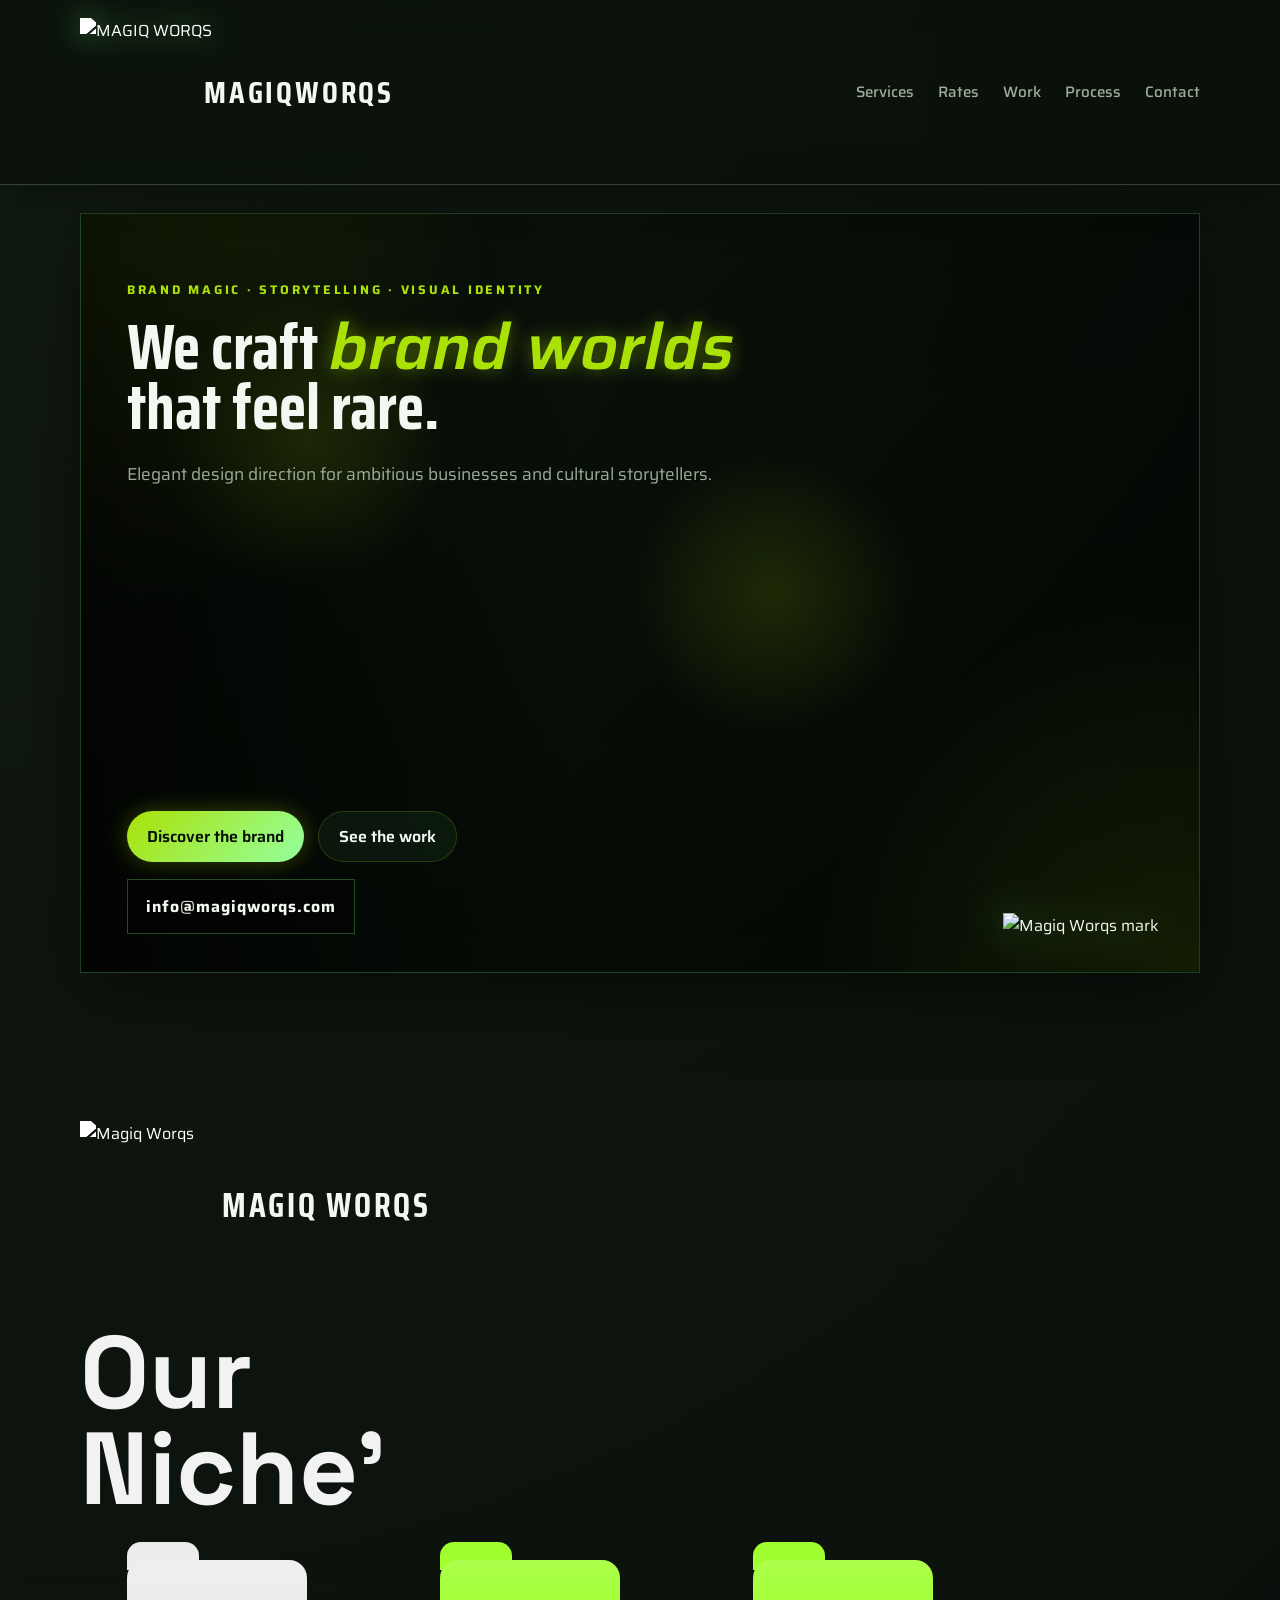
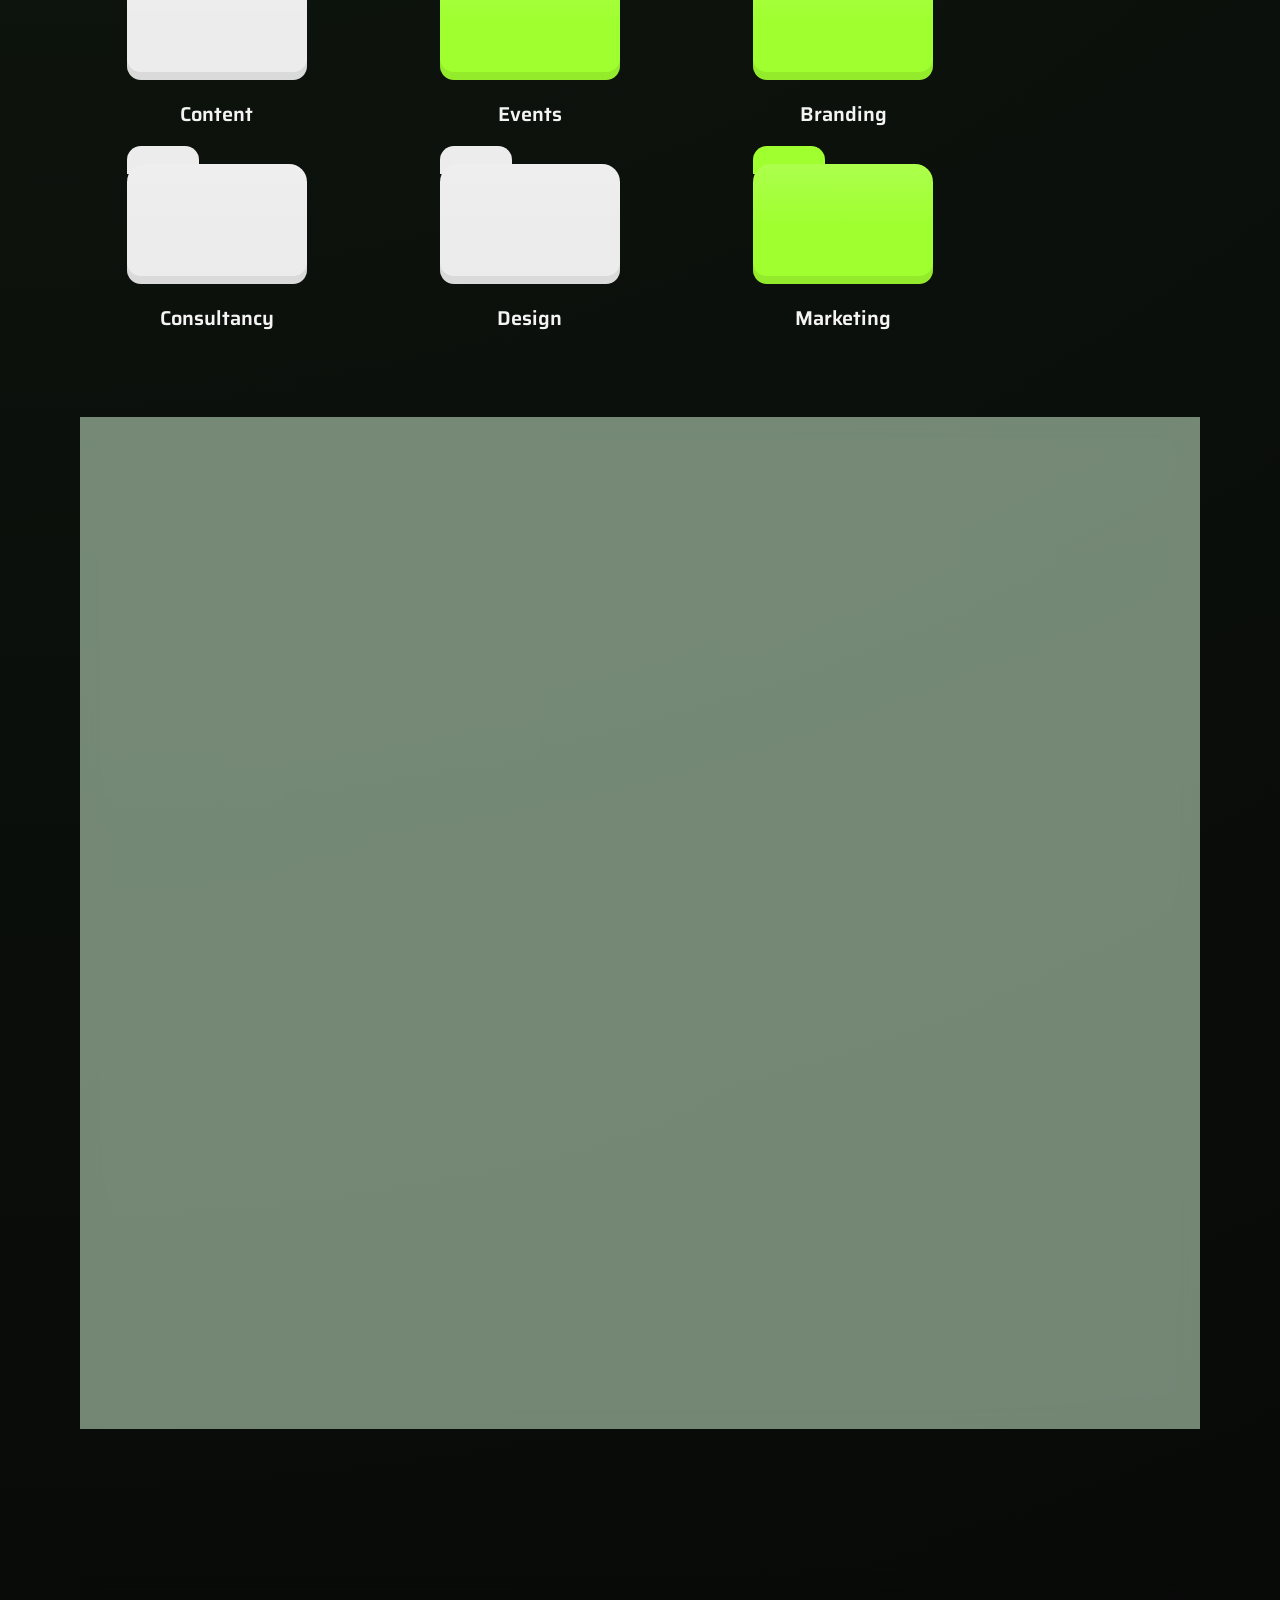
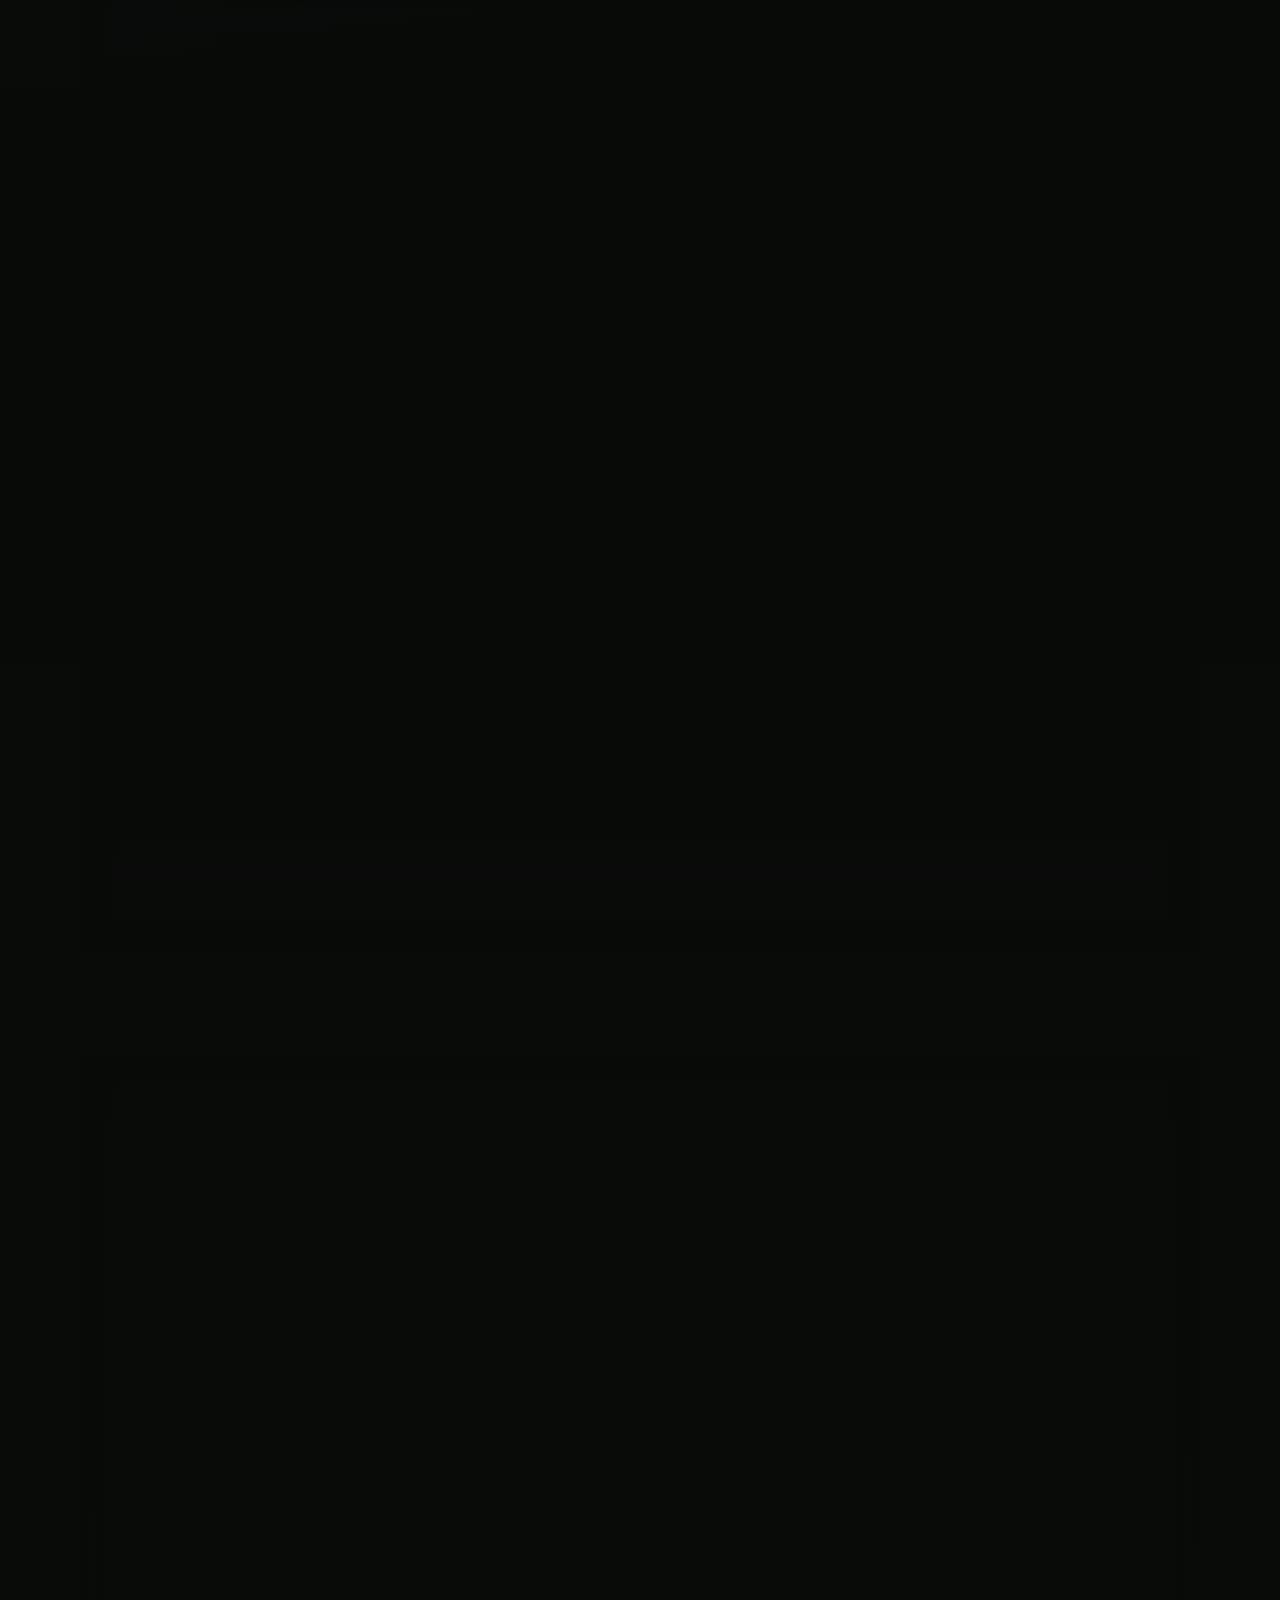
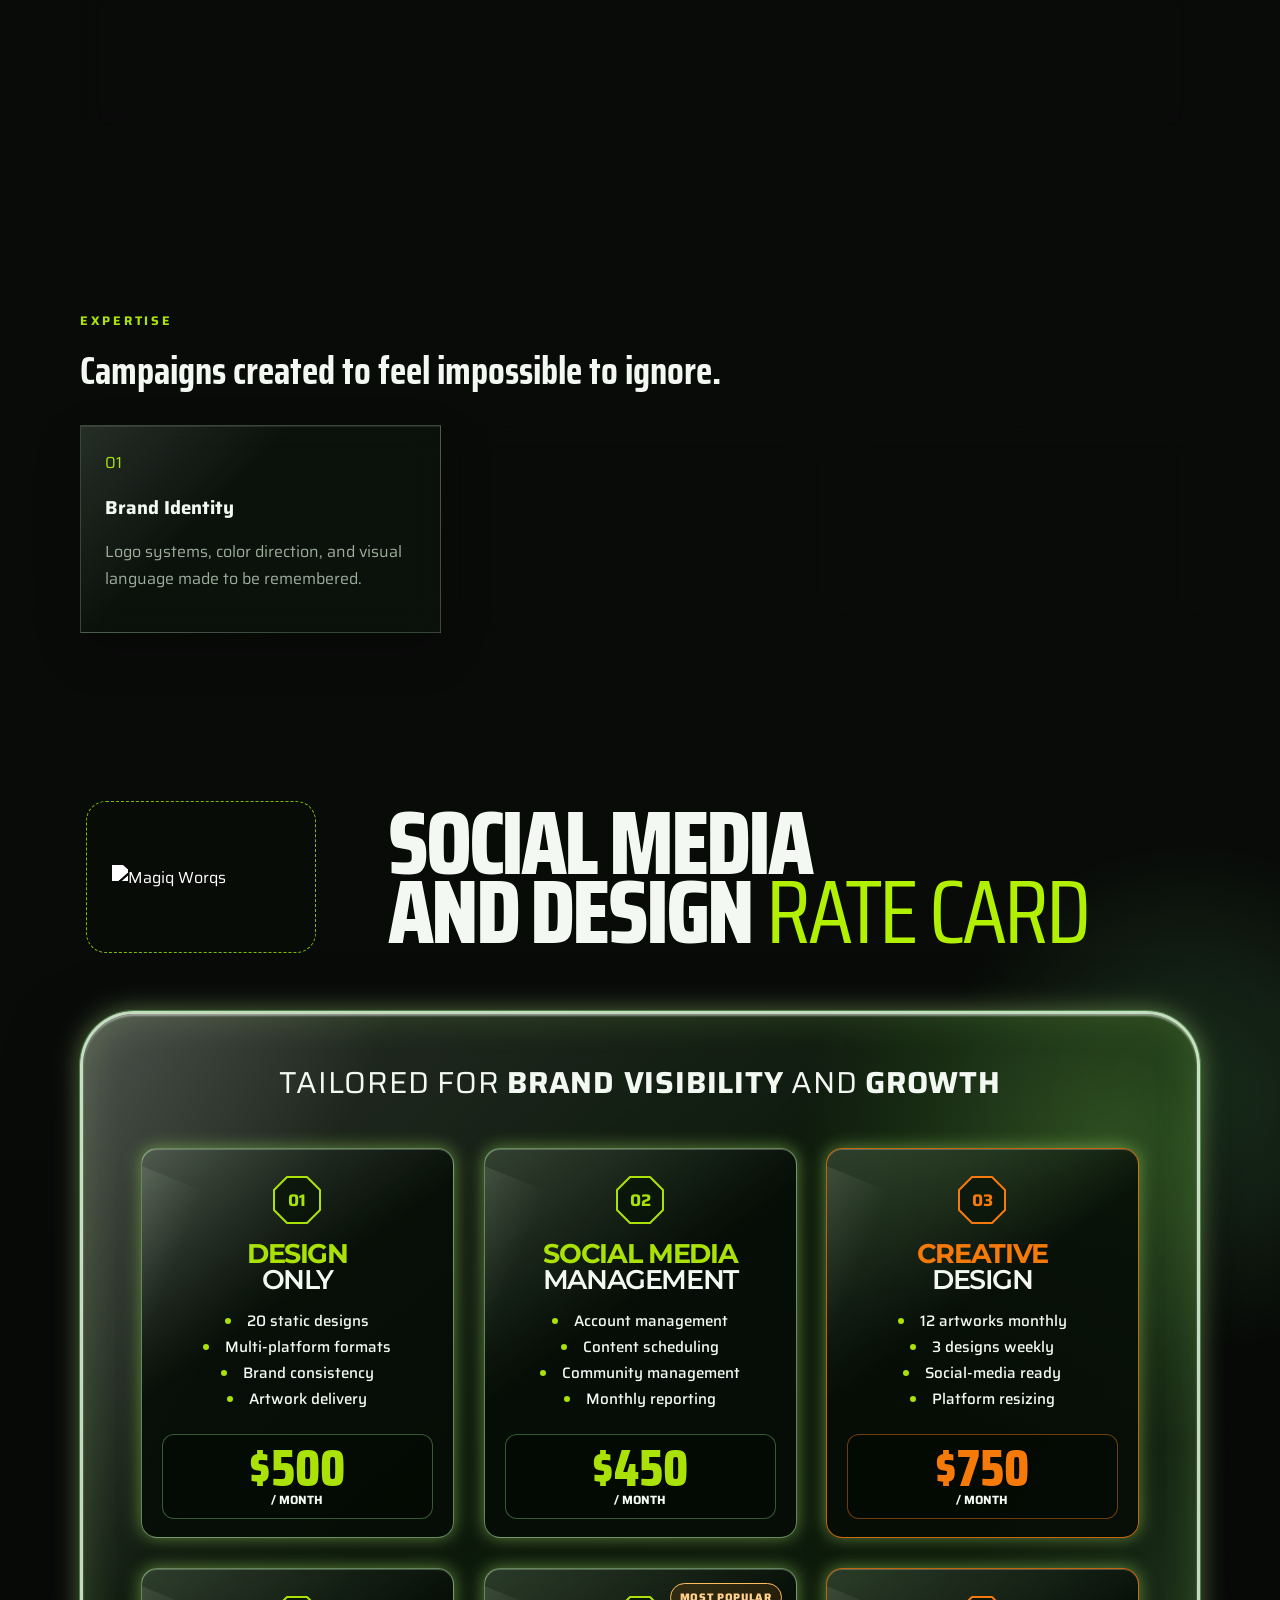
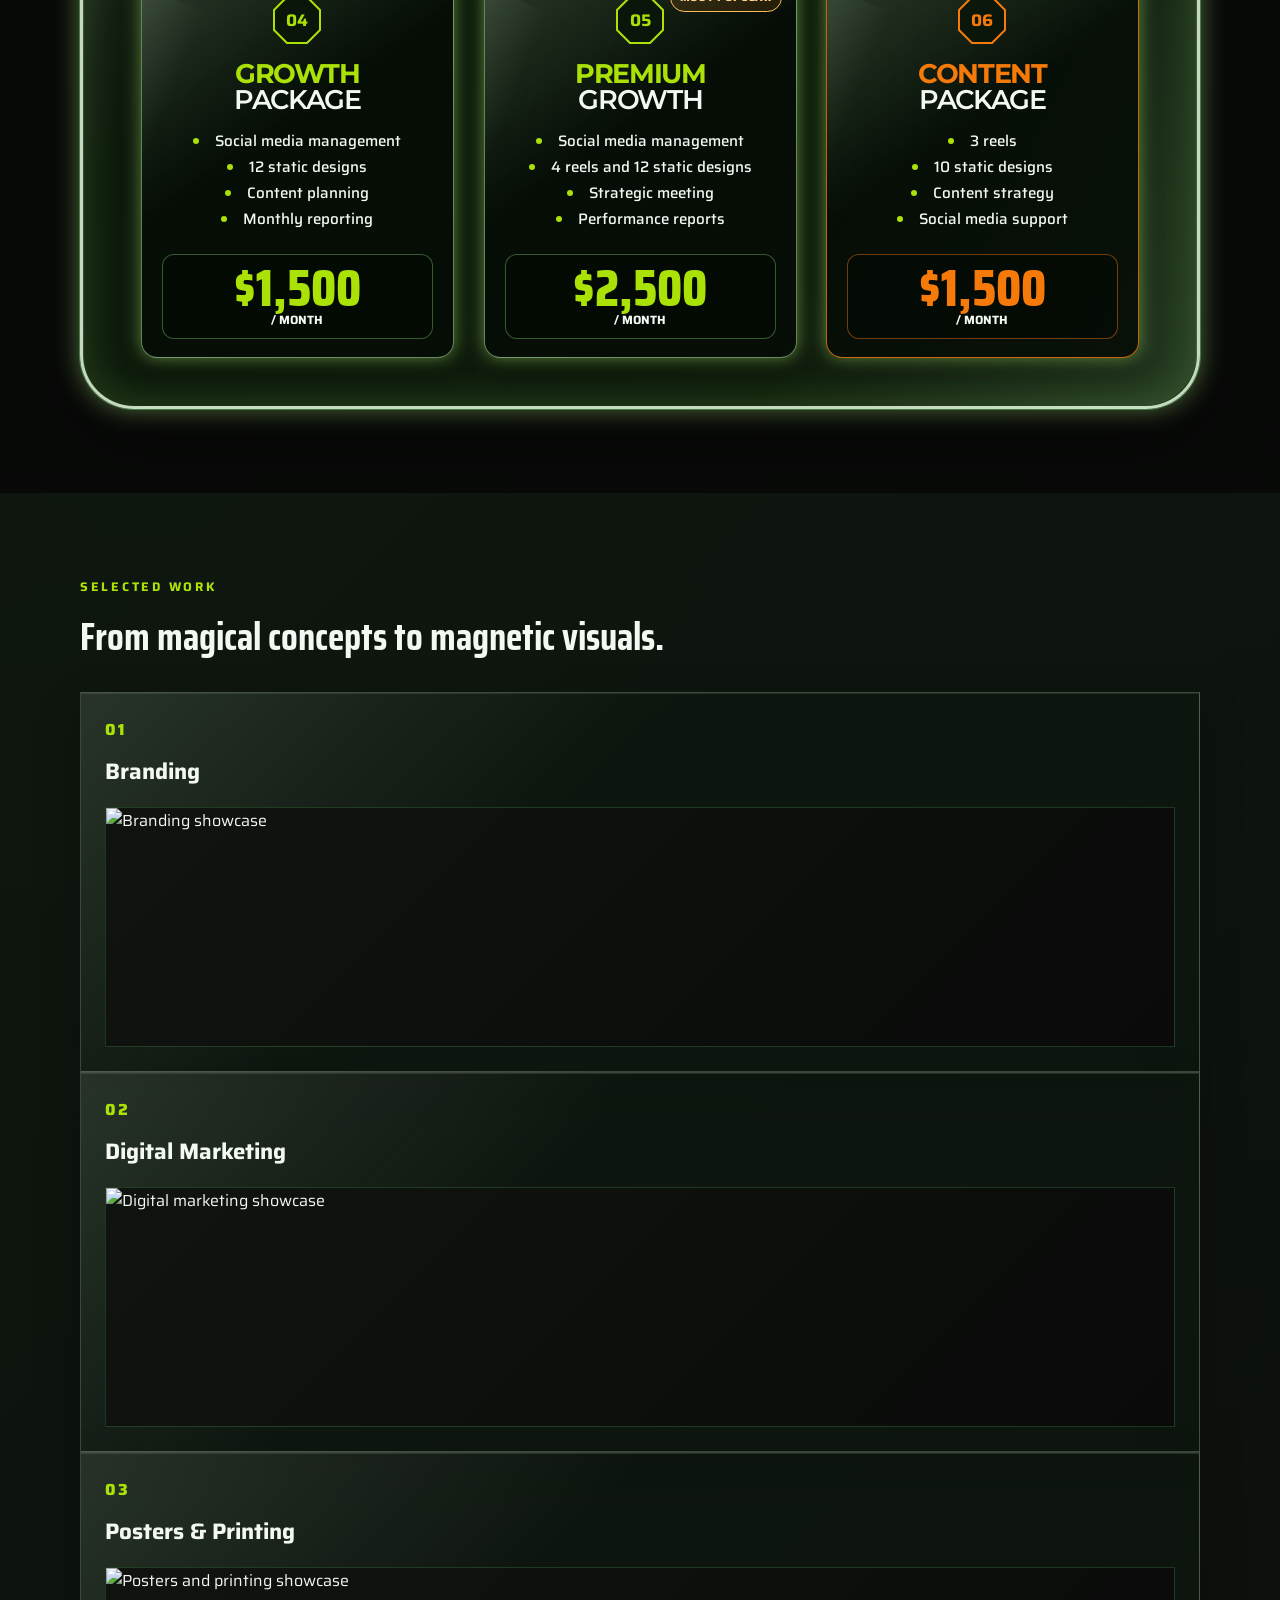
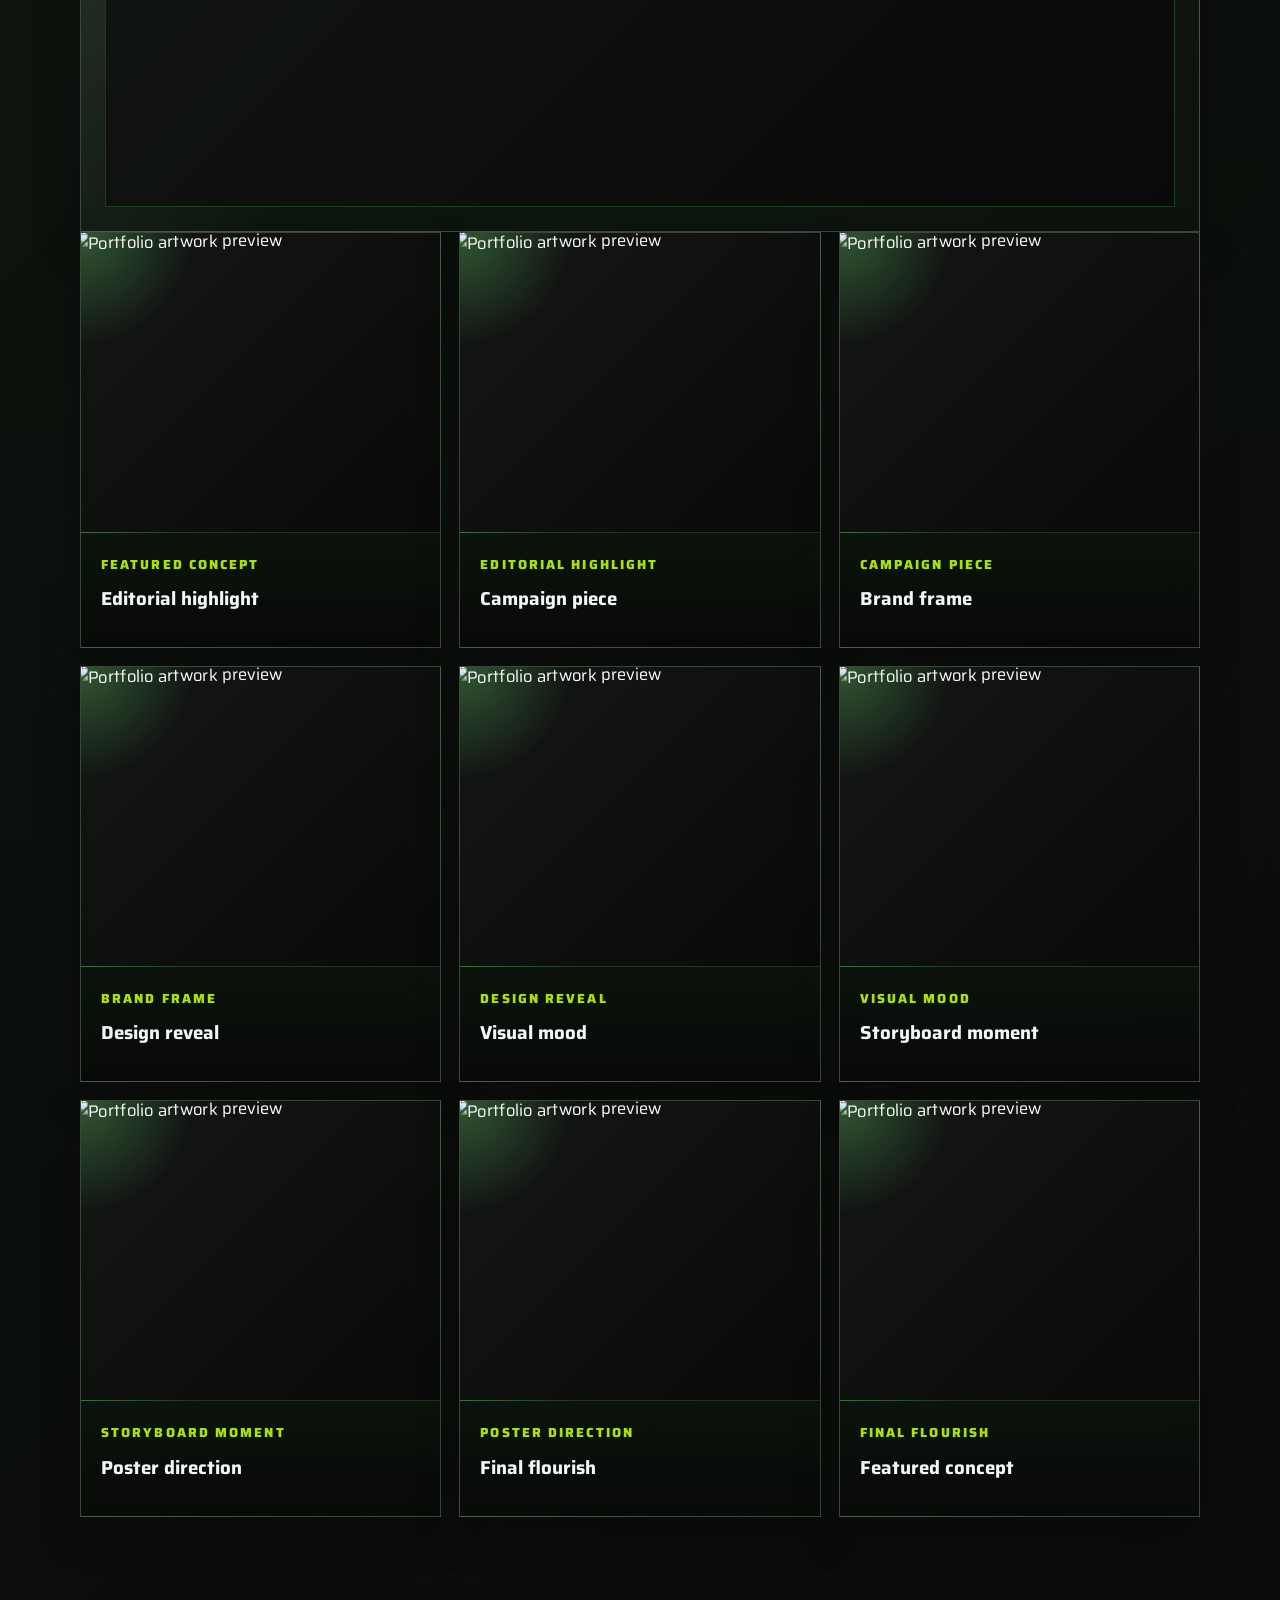
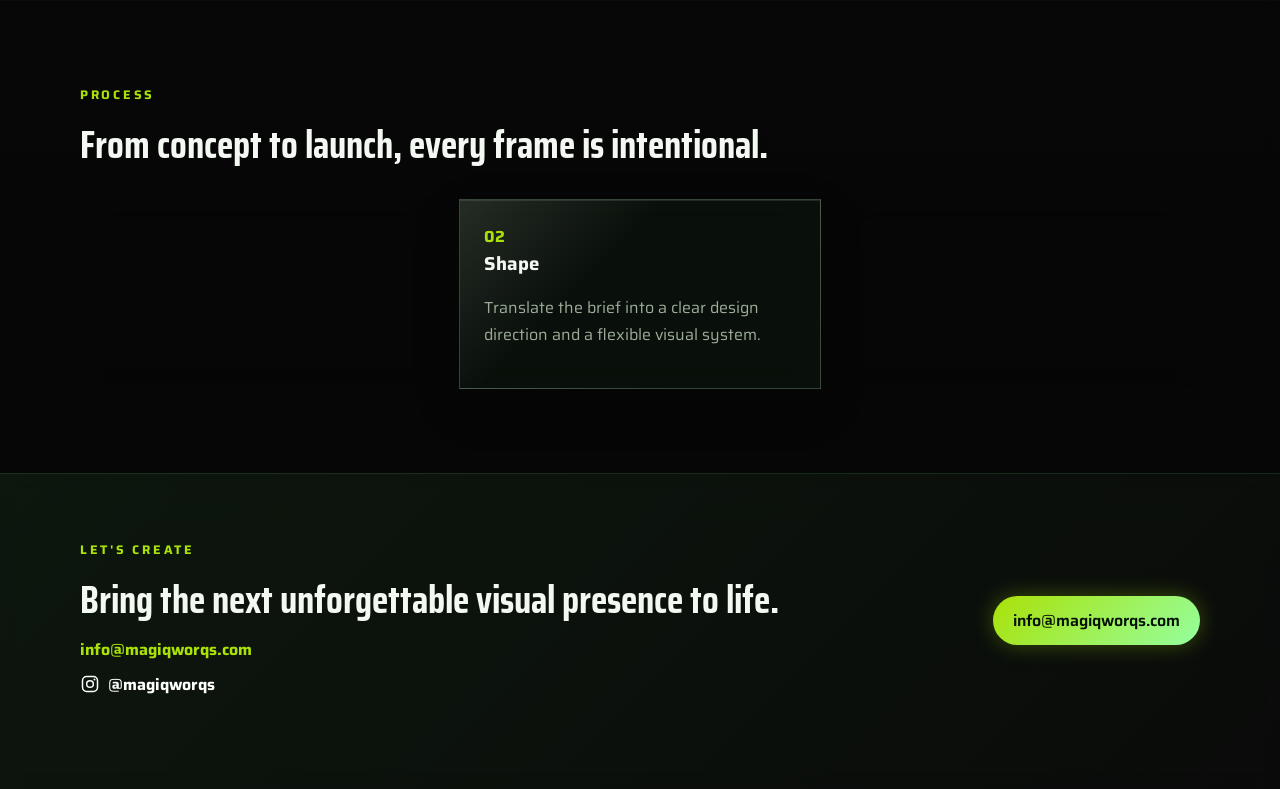
==== index.html @ b0f38632 "Add files via upload" ====
<!DOCTYPE html>
<html lang="en">
  <head>
    <meta charset="UTF-8" />
    <meta name="viewport" content="width=device-width, initial-scale=1.0" />
    <title>Magiq Worqs — Graphic Design Studio</title>
    <meta
      name="description"
      content="magiq is a graphic design brand crafting premium identity systems, editorial visuals, and high-impact digital storytelling."
    />
    <link rel="preconnect" href="https://fonts.googleapis.com" />
    <link rel="preconnect" href="https://fonts.gstatic.com" crossorigin />
    <link
      href="https://fonts.googleapis.com/css2?family=Inter:wght@400;500;600;700;800&family=Montserrat:wght@600;700&family=Saira:wght@300;400;500;600;700;800&family=Saira:ital,wght@0,300;0,400;0,500;0,600;0,700;0,800&family=Saira+Condensed:wght@300;400;500;600;700;800&family=Space+Grotesk:wght@500;700&display=swap"
      rel="stylesheet"
    />
    <link rel="stylesheet" href="styles.css" />
  </head>
  <body>
    <div class="site-intro" id="siteIntro" aria-hidden="true">
      <div class="intro-stage">
        <div class="intro-magic-reveal">
          <img src="magic pics/IMG-20260801-WA0007.jpg" alt="Magiq Worqs magical reveal" class="intro-real-image" />
          <div class="intro-glow-overlay"></div>
        </div>
      </div>
    </div>

    <div class="noise"></div>
    <header class="site-header">
      <div class="container nav-wrap">
        <a href="#home" class="brand">
          <img src="Magiq Worqs Logo 3.png" alt="Magiq Worqs" class="brand-mark" />
          <span class="brand-name">MAGIQWORQS</span>
        </a>
        <nav class="top-nav">
          <a href="#services">Services</a>
          <a href="#rates">Rates</a>
          <a href="#work">Work</a>
          <a href="#process">Process</a>
          <a href="#contact">Contact</a>
        </nav>
      </div>
    </header>

    <main id="home">
      <section class="hero">
        <div class="container poster-frame reveal">
          <div class="poster-art">
            <div class="poster-copy">
              <p class="eyebrow">BRAND MAGIC · STORYTELLING · VISUAL IDENTITY</p>
              <h1>We craft <span class="accent">brand worlds</span><br />that feel rare.</h1>
              <p class="lede">Elegant design direction for ambitious businesses and cultural storytellers.</p>
            </div>

            <div class="hero-actions">
              <a href="#about-story" class="btn btn-primary">Discover the brand</a>
              <a href="#work" class="btn btn-secondary">See the work</a>
            </div>

            <div class="poster-logo-block">
              <img src="Magiq Worqs Logo 2.png" alt="Magiq Worqs mark" class="poster-logo" />
            </div>
            <div class="poster-badge">
              <span>info@magiqworqs.com</span>
            </div>
          </div>
        </div>
      </section>

      <section id="niche" class="section niche-section">
        <div class="container niche-wrap reveal">
          <div class="niche-header">
            <img src="Magiq Worqs Logo 3.png" alt="Magiq Worqs" class="niche-logo" />
            <span class="niche-brand">MAGIQ WORQS</span>
          </div>
          <h2 class="niche-title">Our<br />Niche'</h2>

          <div class="folder-grid">
            <div class="folder-item">
              <div class="folder folder-white"></div>
              <div class="folder-label">Content</div>
            </div>
            <div class="folder-item">
              <div class="folder folder-green"></div>
              <div class="folder-label">Events</div>
            </div>
            <div class="folder-item">
              <div class="folder folder-green"></div>
              <div class="folder-label">Branding</div>
            </div>
            <div class="folder-item">
              <div class="folder folder-white"></div>
              <div class="folder-label">Consultancy</div>
            </div>
            <div class="folder-item">
              <div class="folder folder-white"></div>
              <div class="folder-label">Design</div>
            </div>
            <div class="folder-item">
              <div class="folder folder-green"></div>
              <div class="folder-label">Marketing</div>
            </div>
          </div>
        </div>
      </section>

      <section id="about-story" class="section story-section">
        <div class="container story-wrap reveal">
          <div class="story-topline">
            <img src="Magiq Worqs Logo 3.png" alt="Magiq Worqs" class="story-logo" />
            <span class="story-brand">MAGIQ WORQS</span>
          </div>

          <div class="about-heading">
            <h2>About Magiqworqs</h2>
          </div>

          <div class="story-copy">
            <p>
              A dynamic Pan-African creative and PR agency, MagiqWorqs delivers tailored branding,
              communication, and experiential marketing solutions for both corporate and entertainment
              clients, driven by innovation, strategy, and the power of magiq.
            </p>
            <p>
              At MagiqWorqs, we believe every brand carries a unique spark capable of creating
              meaningful impact. Our mission is to unlock that magiq through premium creative
              execution, refined storytelling, and strategic brand experiences that resonate with
              modern audiences across Africa and beyond.
            </p>
            <p>
              We specialize in delivering high-end branding, digital marketing, digital printing,
              public relations, and corporate event solutions for distinguished private and public
              sector organizations that demand excellence, precision, and measurable results. From
              crafting compelling brand identities and executing targeted digital campaigns to producing
              premium print materials and curating world-class corporate events, we provide seamless
              end-to-end solutions designed to elevate brands beyond the ordinary.
            </p>
            <p>
              Built on a foundation of sophistication, professionalism, and strategic thinking,
              MagiqWorqs merges creativity with business intelligence to create experiences that inspire
              trust, influence perception, and strengthen market presence. Every project is approached
              with exceptional attention to detail, ensuring every visual, campaign, and experience reflects
              prestige, innovation, and lasting value.
            </p>
            <p>
              What sets MagiqWorqs apart is our ability to combine the art of creativity with the science
              of strategy. We don't simply market brands, we create immersive experiences, powerful
              narratives, and memorable moments that leave lasting impressions.
            </p>
          </div>
        </div>
      </section>

      <section id="about" class="section mission-section">
        <div class="container">
          <div class="mission-block reveal">
            <div class="mission-row">
              <div class="mission-icon" aria-hidden="true">
                <svg viewBox="0 0 120 120" class="icon-target" role="img">
                  <circle cx="60" cy="60" r="26" fill="none" stroke="currentColor" stroke-width="10" />
                  <circle cx="60" cy="60" r="8" fill="currentColor" />
                  <path d="M60 10v18M60 92v18M10 60h18M92 60h18" stroke="currentColor" stroke-width="8" stroke-linecap="round" />
                  <path d="M34 34l-12-12" stroke="currentColor" stroke-width="6" stroke-linecap="round" opacity="0.7" />
                  <path d="M86 86l12 12" stroke="currentColor" stroke-width="6" stroke-linecap="round" opacity="0.7" />
                </svg>
              </div>
              <div class="mission-copy">
                <div class="mission-label">Our</div>
                <h2>Mission</h2>
                <p>
                  To elevate brands, stories, and individuals through purposeful content,
                  combining creativity with strategy to produce media that transcends borders,
                  industries, and expectations.
                </p>
              </div>
            </div>

            <div class="mission-row">
              <div class="mission-icon" aria-hidden="true">
                <svg viewBox="0 0 120 120" class="icon-eye" role="img">
                  <path d="M6 60c16-24 32-36 54-36s38 12 54 36c-16 24-32 36-54 36S22 84 6 60Z" fill="none" stroke="currentColor" stroke-width="9" stroke-linejoin="round" />
                  <circle cx="60" cy="60" r="19" fill="none" stroke="currentColor" stroke-width="8" />
                  <circle cx="60" cy="60" r="6" fill="currentColor" />
                </svg>
              </div>
              <div class="mission-copy">
                <div class="mission-label">Our</div>
                <h2>Vision</h2>
                <p>
                  To be a global leader in multi-industry content creation setting the
                  benchmark for innovation, authenticity, and cultural relevance while
                  nurturing creativity and meaningful collaboration in every space we operate.
                </p>
              </div>
            </div>

            <div class="mission-row values-row">
              <div class="mission-icon" aria-hidden="true">
                <svg viewBox="0 0 120 120" class="icon-diamond" role="img">
                  <path d="M60 12 104 60 60 108 16 60Z" fill="none" stroke="currentColor" stroke-width="10" stroke-linejoin="round" />
                  <path d="M60 12v96M16 60h88" stroke="currentColor" stroke-width="6" stroke-linecap="round" opacity="0.8" />
                </svg>
              </div>
              <div class="mission-copy">
                <div class="mission-label">Our</div>
                <h2>Values</h2>
                <p>
                  Creativity Without Limits - We believe in imagination as a powerful tool for
                  transformation. Every project is a chance to innovate, integrate in execution -
                  Our word is our bond. We deliver on our promises with honesty, professionalism,
                  and consistency. Diversity in Expression - Our strength lies in our ability to adapt
                  to different industries, audiences, and cultures. Excellence Always - Whether large
                  scale commercial shoots or boutique creative campaigns, our standard is always the same.
                </p>
              </div>
            </div>
          </div>
        </div>
      </section>

      <section id="iconography" class="section iconography-section">
        <div class="container iconography-wrap reveal">
          <div class="iconography-header">
            <img src="Magiq Worqs Logo 3.png" alt="Magiq Worqs" class="iconography-logo" />
            <h2>Iconography</h2>
          </div>

          <div class="iconography-grid">
            <article class="icon-card">
              <div class="icon-visual">
                <svg viewBox="0 0 120 120" class="icon-wand" role="img" aria-label="Strategy">
                  <path d="M48 24 84 60 56 88 20 52Z" fill="none" stroke="currentColor" stroke-width="8" stroke-linejoin="round" />
                  <path d="M76 16l8 8M94 34l8 8" stroke="currentColor" stroke-width="8" stroke-linecap="round" />
                  <path d="M20 100l14-14" stroke="currentColor" stroke-width="8" stroke-linecap="round" />
                </svg>
              </div>
              <div class="icon-copy">
                <span>STRATEGY</span>
                <p>Smart plans.<br />Magical results.</p>
              </div>
            </article>

            <article class="icon-card">
              <div class="icon-visual">
                <svg viewBox="0 0 120 120" class="icon-cauldron" role="img" aria-label="Content">
                  <path d="M20 82c0-16 16-20 24-28 8-8 12-20 20-20s12 12 20 20c8 8 24 12 24 28" fill="none" stroke="currentColor" stroke-width="8" stroke-linecap="round" />
                  <path d="M30 76h60" stroke="currentColor" stroke-width="8" stroke-linecap="round" />
                  <path d="M42 40c2-7 8-14 18-14s16 7 18 14" fill="none" stroke="currentColor" stroke-width="8" stroke-linecap="round" />
                  <path d="M54 16c0 8 8 14 18 14" fill="none" stroke="currentColor" stroke-width="8" stroke-linecap="round" />
                </svg>
              </div>
              <div class="icon-copy">
                <span>CONTENT</span>
                <p>Stories that<br />captivate.</p>
              </div>
            </article>

            <article class="icon-card">
              <div class="icon-visual">
                <svg viewBox="0 0 120 120" class="icon-crystal" role="img" aria-label="Visibility">
                  <circle cx="60" cy="60" r="30" fill="none" stroke="currentColor" stroke-width="8" />
                  <path d="M60 20v20M60 80v20M20 60h20M80 60h20" stroke="currentColor" stroke-width="6" stroke-linecap="round" />
                  <path d="M34 34 26 26" stroke="currentColor" stroke-width="6" stroke-linecap="round" />
                  <path d="M86 86 94 94" stroke="currentColor" stroke-width="6" stroke-linecap="round" />
                </svg>
              </div>
              <div class="icon-copy">
                <span>VISIBILITY</span>
                <p>Be seen.<br />Be remembered.</p>
              </div>
            </article>

            <article class="icon-card">
              <div class="icon-visual">
                <svg viewBox="0 0 120 120" class="icon-chart" role="img" aria-label="Performance">
                  <path d="M14 98h92" stroke="currentColor" stroke-width="8" stroke-linecap="round" />
                  <path d="M24 82V56M44 82V42M64 82V34M84 82V24" stroke="currentColor" stroke-width="8" stroke-linecap="round" />
                  <path d="M16 20 42 42 62 20 90 50" fill="none" stroke="currentColor" stroke-width="8" stroke-linecap="round" stroke-linejoin="round" />
                </svg>
              </div>
              <div class="icon-copy">
                <span>PERFORMANCE</span>
                <p>Data-driven.<br />Growth-proven.</p>
              </div>
            </article>

            <article class="icon-card growth-card">
              <div class="icon-visual">
                <svg viewBox="0 0 120 120" class="icon-hat" role="img" aria-label="Growth">
                  <path d="M24 54 60 28l36 26-36 22Z" fill="none" stroke="currentColor" stroke-width="8" stroke-linejoin="round" />
                  <path d="M34 82h52" stroke="currentColor" stroke-width="8" stroke-linecap="round" />
                  <path d="M42 82v12" stroke="currentColor" stroke-width="8" stroke-linecap="round" />
                  <path d="M78 82v12" stroke="currentColor" stroke-width="8" stroke-linecap="round" />
                </svg>
              </div>
              <div class="icon-copy">
                <span>GROWTH</span>
                <p>We cast.<br />You conquer.</p>
              </div>
            </article>
          </div>
        </div>
      </section>

      <section id="services" class="section">
        <div class="container">
          <div class="section-heading reveal">
            <p class="eyebrow">EXPERTISE</p>
            <h2>Campaigns created to feel impossible to ignore.</h2>
          </div>
          <div class="services-grid">
            <article class="service-card reveal">
              <span class="service-index">01</span>
              <h3>Brand Identity</h3>
              <p>Logo systems, color direction, and visual language made to be remembered.</p>
            </article>
            <article class="service-card reveal">
              <span class="service-index">02</span>
              <h3>Social Campaigns</h3>
              <p>Poster-style, magnetizing branded visuals designed to attract attention and action.</p>
            </article>
            <article class="service-card reveal">
              <span class="service-index">03</span>
              <h3>Growth Design</h3>
              <p>Creative strategy and ad-ready visual systems built to turn curiosity into leads.</p>
            </article>
          </div>
        </div>
      </section>

      <section id="rates" class="section rates-section">
        <div class="container">
          <div class="rate-board reveal">
            <div class="rate-poster-header">
              <div class="rate-logo-box">
                <img src="Magiq Worqs Logo 2.png" alt="Magiq Worqs" />
              </div>
              <h2><strong>Social Media<br />and Design</strong> <span>Rate Card</span></h2>
            </div>
            <div class="rate-glass-panel">
              <div class="rate-board-intro">
                <p>Tailored for <strong>brand visibility</strong> and <strong>growth</strong></p>
              </div>
              <div class="pricing-grid">
              <a href="payment.html" class="price-card" style="--delay: 80ms">
                <span class="package-number"><svg viewBox="0 0 100 100" aria-hidden="true"><polygon points="30,4 70,4 96,30 96,70 70,96 30,96 4,70 4,30" /></svg><b>01</b></span>
                <h3>Design <em>Only</em></h3>
                <ul><li>20 static designs</li><li>Multi-platform formats</li><li>Brand consistency</li><li>Artwork delivery</li></ul>
                <p class="price"><strong>$500</strong><span>/ month</span></p>
              </a>
              <a href="payment.html" class="price-card" style="--delay: 150ms">
                <span class="package-number"><svg viewBox="0 0 100 100" aria-hidden="true"><polygon points="30,4 70,4 96,30 96,70 70,96 30,96 4,70 4,30" /></svg><b>02</b></span>
                <h3>Social Media <em>Management</em></h3>
                <ul><li>Account management</li><li>Content scheduling</li><li>Community management</li><li>Monthly reporting</li></ul>
                <p class="price"><strong>$450</strong><span>/ month</span></p>
              </a>
              <a href="payment.html" class="price-card featured" style="--delay: 220ms">
                <span class="package-number"><svg viewBox="0 0 100 100" aria-hidden="true"><polygon points="30,4 70,4 96,30 96,70 70,96 30,96 4,70 4,30" /></svg><b>03</b></span>
                <h3>Creative <em>Design</em></h3>
                <ul><li>12 artworks monthly</li><li>3 designs weekly</li><li>Social-media ready</li><li>Platform resizing</li></ul>
                <p class="price"><strong>$750</strong><span>/ month</span></p>
              </a>
              <a href="payment.html" class="price-card" style="--delay: 290ms">
                <span class="package-number"><svg viewBox="0 0 100 100" aria-hidden="true"><polygon points="30,4 70,4 96,30 96,70 70,96 30,96 4,70 4,30" /></svg><b>04</b></span>
                <h3>Growth <em>Package</em></h3>
                <ul><li>Social media management</li><li>12 static designs</li><li>Content planning</li><li>Monthly reporting</li></ul>
                <p class="price"><strong>$1,500</strong><span>/ month</span></p>
              </a>
              <a href="payment.html" class="price-card popular" style="--delay: 360ms">
                <span class="popular-badge">Most popular</span>
                <span class="package-number"><svg viewBox="0 0 100 100" aria-hidden="true"><polygon points="30,4 70,4 96,30 96,70 70,96 30,96 4,70 4,30" /></svg><b>05</b></span>
                <h3>Premium <em>Growth</em></h3>
                <ul><li>Social media management</li><li>4 reels and 12 static designs</li><li>Strategic meeting</li><li>Performance reports</li></ul>
                <p class="price"><strong>$2,500</strong><span>/ month</span></p>
              </a>
              <a href="payment.html" class="price-card featured" style="--delay: 430ms">
                <span class="package-number"><svg viewBox="0 0 100 100" aria-hidden="true"><polygon points="30,4 70,4 96,30 96,70 70,96 30,96 4,70 4,30" /></svg><b>06</b></span>
                <h3>Content <em>Package</em></h3>
                <ul><li>3 reels</li><li>10 static designs</li><li>Content strategy</li><li>Social media support</li></ul>
                <p class="price"><strong>$1,500</strong><span>/ month</span></p>
              </a>
              </div>
            </div>
          </div>
        </div>
      </section>

      <section id="work" class="section alt-section">
        <div class="container">
          <div class="section-heading reveal">
            <p class="eyebrow">SELECTED WORK</p>
            <h2>From magical concepts to magnetic visuals.</h2>
          </div>

          <div class="work-categories">
            <article class="category-card reveal" data-category="branding">
              <span class="category-number">01</span>
              <h3>Branding</h3>
              <div class="category-visual">
                <img src="Works/bran1.jpg" alt="Branding showcase" />
              </div>
            </article>
            <article class="category-card reveal" data-category="digital-marketing">
              <span class="category-number">02</span>
              <h3>Digital Marketing</h3>
              <div class="category-visual">
                <img src="Works/Genius Mambwe - Graphic Designer Portfolio 20266_page-0018.jpg" alt="Digital marketing showcase" />
              </div>
            </article>
            <article class="category-card reveal" data-category="posters-printing">
              <span class="category-number">03</span>
              <h3>Posters &amp; Printing</h3>
              <div class="category-visual">
                <img src="Works/Genius Mambwe - Graphic Designer Portfolio 20266_page-0040.jpg" alt="Posters and printing showcase" />
              </div>
            </article>
          </div>

          <div class="work-grid" id="work-grid"></div>
        </div>
      </section>

      <section id="process" class="section">
        <div class="container process-wrap">
          <div class="section-heading reveal">
            <p class="eyebrow">PROCESS</p>
            <h2>From concept to launch, every frame is intentional.</h2>
          </div>
          <div class="process-grid">
            <div class="process-step reveal">
              <span>01</span>
              <h3>Discover</h3>
              <p>Clarify the story, audience, ambition, and standout traits that define the brand.</p>
            </div>
            <div class="process-step reveal">
              <span>02</span>
              <h3>Shape</h3>
              <p>Translate the brief into a clear design direction and a flexible visual system.</p>
            </div>
            <div class="process-step reveal">
              <span>03</span>
              <h3>Deliver</h3>
              <p>Finalize polish-ready assets for web, print, campaign, and digital rollout.</p>
            </div>
          </div>
        </div>
      </section>
    </main>

    <footer id="contact" class="site-footer">
      <div class="container footer-grid">
        <div>
          <p class="eyebrow">LET'S CREATE</p>
          <h2>Bring the next unforgettable visual presence to life.</h2>
          <p class="footer-email">info@magiqworqs.com</p>
          <p class="footer-instagram">
            <a href="https://instagram.com/magiqworqs" target="_blank" rel="noreferrer" class="social-link">
              <svg viewBox="0 0 24 24" aria-hidden="true" class="social-icon">
                <rect x="3" y="3" width="18" height="18" rx="5" fill="none" stroke="currentColor" stroke-width="1.8"></rect>
                <circle cx="12" cy="12" r="4" fill="none" stroke="currentColor" stroke-width="1.8"></circle>
                <circle cx="17.4" cy="6.6" r="1.2" fill="currentColor"></circle>
              </svg>
              <span>@magiqworqs</span>
            </a>
          </p>
        </div>
        <a href="mailto:info@magiqworqs.com" class="btn btn-primary">info@magiqworqs.com</a>
      </div>
    </footer>

    <script src="script.js"></script>
  </body>
</html>
---- styles.css ----
:root {
  --bg: #070807;
  --panel: #0d120f;
  --panel-2: #101410;
  --text: #f4f8f2;
  --muted: #9dad9a;
  --accent: #aae107;
  --accent-2: #2f8a48;
  --line: rgba(170, 225, 7, 0.18);
  --shadow: 0 20px 70px rgba(0, 0, 0, 0.48);
}

* {
  box-sizing: border-box;
}

html {
  scroll-behavior: smooth;
}

body {
  margin: 0;
  font-family: 'Saira', sans-serif;
  background:
    radial-gradient(circle at top left, rgba(85, 162, 91, 0.12), transparent 32%),
    linear-gradient(180deg, #070807 0%, #090b09 52%, #050605 100%);
  color: var(--text);
  min-height: 100vh;
}

.site-intro {
  position: fixed;
  inset: 0;
  z-index: 50;
  display: grid;
  place-items: center;
  overflow: hidden;
  background:
    radial-gradient(circle at center, rgba(81, 182, 30, 0.22), transparent 38%),
    linear-gradient(180deg, #020302 0%, #061307 52%, #010201 100%);
  transition: opacity 0.8s ease, visibility 0.8s ease;
}

body.site-loaded .site-intro {
  opacity: 0;
  visibility: hidden;
  pointer-events: none;
}

.intro-stage {
  position: relative;
  width: min(960px, 94vw);
  height: min(760px, 92vh);
}

.intro-magic-reveal {
  position: absolute;
  inset: 0;
  display: grid;
  place-items: center;
  animation: image-reveal-pop 3s cubic-bezier(0.22, 1, 0.36, 1) forwards;
}

.intro-magic-reveal::before {
  content: '';
  position: absolute;
  inset: 10% 15%;
  background:
    radial-gradient(circle, rgba(170, 255, 71, 0.78), transparent 44%),
    radial-gradient(circle at center, rgba(204, 255, 130, 0.26), transparent 65%);
  filter: blur(16px);
  animation: spell-burst 3s ease-in-out infinite alternate;
}

.intro-real-image {
  position: relative;
  z-index: 1;
  width: 100%;
  height: 100%;
  object-fit: contain;
  filter:
    saturate(1.28)
    contrast(1.14)
    drop-shadow(0 0 20px rgba(155, 255, 72, 0.4))
    drop-shadow(0 0 48px rgba(155, 255, 72, 0.18));
}

.intro-glow-overlay {
  position: absolute;
  inset: 0;
  z-index: 2;
  background:
    radial-gradient(circle at center, rgba(223, 255, 151, 0.72), transparent 30%),
    radial-gradient(circle at center, rgba(129, 235, 44, 0.42), transparent 48%),
    linear-gradient(180deg, rgba(0, 0, 0, 0.05), rgba(0, 0, 0, 0.26));
  mix-blend-mode: screen;
  pointer-events: none;
  animation: glow-pulse 3s ease-in-out infinite alternate;
}

@keyframes image-reveal-pop {
  0% {
    opacity: 0;
    transform: scale(0.68) translateY(32px);
    filter: blur(10px);
  }
  18% {
    opacity: 1;
    filter: blur(0);
  }
  68% {
    opacity: 1;
    transform: scale(1.03) translateY(-2px);
  }
  100% {
    opacity: 1;
    transform: scale(1) translateY(0);
  }
}

@keyframes glow-pulse {
  0% {
    opacity: 0.32;
    transform: scale(0.96);
  }
  50% {
    opacity: 0.72;
    transform: scale(1.03);
  }
  100% {
    opacity: 0.96;
    transform: scale(1.05);
  }
}

@keyframes spell-burst {
  0% {
    opacity: 0.24;
    transform: scale(0.9);
  }
  60% {
    opacity: 0.64;
    transform: scale(1.08);
  }
  100% {
    opacity: 0.86;
    transform: scale(1.14);
  }
}

.noise {
  position: fixed;
  inset: 0;
  pointer-events: none;
  opacity: 0.06;
  background-image:
    linear-gradient(rgba(255, 255, 255, 0.035) 1px, transparent 1px),
    linear-gradient(90deg, rgba(255, 255, 255, 0.035) 1px, transparent 1px);
  background-size: 24px 24px;
  mask-image: radial-gradient(circle at center, black 62%, transparent 100%);
}

.container {
  width: min(1120px, calc(100vw - 40px));
  margin: 0 auto;
}

.site-header {
  position: sticky;
  top: 0;
  z-index: 20;
  backdrop-filter: blur(16px);
  background: rgba(9, 16, 10, 0.58);
  border-bottom: 1px solid rgba(220, 255, 219, 0.2);
  box-shadow: 0 12px 34px rgba(0, 0, 0, 0.25);
}

.nav-wrap,
.footer-grid,
.hero-grid,
.process-wrap,
.services-grid,
.work-grid {
  display: grid;
}

.nav-wrap {
  grid-template-columns: 1fr auto;
  align-items: center;
  padding: 18px 0;
}

.brand {
  display: inline-flex;
  align-items: center;
  gap: 0;
  color: var(--text);
  text-decoration: none;
  text-transform: uppercase;
}

.brand-mark {
  width: 148px;
  height: 148px;
  object-fit: contain;
  filter: brightness(0) invert(1) drop-shadow(0 0 14px rgba(124, 255, 135, 0.5));
}

.brand-name {
  font-family: 'Saira Condensed', sans-serif;
  font-size: 1.95rem;
  font-weight: 700;
  letter-spacing: 0.09em;
  margin-left: -24px;
}

.top-nav {
  display: flex;
  gap: 24px;
}

.top-nav a {
  text-decoration: none;
  color: var(--muted);
  font-family: 'Saira', sans-serif;
  font-size: 0.95rem;
  font-weight: 500;
}

.section,
.hero {
  padding: 84px 0;
}

.hero {
  padding-top: 28px;
}

.poster-frame {
  display: block;
}

.poster-art {
  position: relative;
  min-height: 760px;
  overflow: hidden;
  border: 1px solid rgba(124, 255, 135, 0.2);
  background:
    radial-gradient(circle at 20% 30%, rgba(170, 225, 7, 0.24), transparent 14%),
    radial-gradient(circle at 62% 50%, rgba(170, 225, 7, 0.2), transparent 18%),
    linear-gradient(180deg, rgba(1, 14, 3, 0.2), rgba(1, 8, 1, 0.5)),
    url('Cover Image.png') center/cover no-repeat;
  box-shadow: var(--shadow);
}

.poster-art::before {
  content: '';
  position: absolute;
  inset: 0;
  background:
    linear-gradient(90deg, rgba(0, 0, 0, 0.72) 0%, rgba(0, 0, 0, 0.2) 44%, rgba(0, 0, 0, 0.45) 100%),
    radial-gradient(circle at top left, rgba(170, 225, 7, 0.24), transparent 30%),
    radial-gradient(circle at bottom right, rgba(170, 225, 7, 0.18), transparent 28%);
}

.poster-copy,
.poster-logo-block,
.poster-badge {
  position: relative;
  z-index: 1;
}


.poster-copy {
  position: absolute;
  left: 46px;
  top: 66px;
  max-width: 680px;
}

.eyebrow {
  margin: 0 0 18px;
  color: var(--accent);
  font-family: 'Saira', sans-serif;
  font-size: 0.78rem;
  font-weight: 700;
  letter-spacing: 0.22em;
}

.poster-copy h1,
.section-heading h2,
.site-footer h2 {
  margin: 0;
  font-family: 'Saira Condensed', sans-serif;
  font-weight: 700;
}

.poster-copy h1 {
  font-size: clamp(3.2rem, 5vw, 6rem);
  line-height: 0.94;
  max-width: 700px;
  text-transform: none;
}

.accent {
  color: var(--accent);
  font-family: 'Saira', sans-serif;
  font-style: italic;
  font-weight: 600;
  text-shadow: 0 0 18px rgba(170, 225, 7, 0.45);
}

.lede {
  max-width: 600px;
  color: var(--muted);
  font-family: 'Saira', sans-serif;
  font-size: 1.08rem;
  font-weight: 400;
  line-height: 1.8;
  margin: 22px 0 32px;
}

.hero-actions {
  display: flex;
  flex-wrap: wrap;
  gap: 14px;
  position: absolute;
  z-index: 2;
  bottom: 110px;
  left: 46px;
  max-width: calc(100% - 360px);
}

.btn {
  display: inline-flex;
  align-items: center;
  justify-content: center;
  text-decoration: none;
  padding: 12px 20px;
  border-radius: 999px;
  font-weight: 600;
  transition: transform 0.2s ease, box-shadow 0.2s ease;
}

.btn:hover {
  transform: translateY(-1px);
}

.btn-primary {
  background: linear-gradient(135deg, var(--accent), #94ff9f);
  color: #041004;
  box-shadow: 0 0 22px rgba(170, 225, 7, 0.3);
}

.btn-secondary {
  border: 1px solid var(--line);
  color: var(--text);
  background: rgba(124, 255, 135, 0.06);
}

.poster-logo-block {
  position: absolute;
  right: 40px;
  bottom: 34px;
}

.poster-logo {
  width: 260px;
  filter: drop-shadow(0 0 20px rgba(124, 255, 135, 0.45));
}

.poster-badge {
  position: absolute;
  left: 46px;
  bottom: 38px;
  padding: 14px 18px;
  background: rgba(0, 0, 0, 0.32);
  border: 1px solid rgba(124, 255, 135, 0.28);
  color: var(--text);
}

.poster-badge span {
  font-weight: 700;
  letter-spacing: 0.06em;
}

.niche-section {
  padding-top: 64px;
  padding-bottom: 56px;
}

.niche-wrap {
  display: block;
}

.niche-header {
  display: flex;
  align-items: center;
  gap: 0;
  margin-bottom: 36px;
}

.niche-logo {
  width: 168px;
  height: 168px;
  object-fit: contain;
  filter: brightness(0) invert(1);
}

.niche-brand {
  font-family: 'Saira Condensed', sans-serif;
  font-size: 2.1rem;
  font-weight: 700;
  letter-spacing: 0.08em;
  color: var(--text);
  margin-left: -26px;
}

.niche-title {
  margin: 0 0 42px;
  color: #f2f2f2;
  font-family: 'Space Grotesk', sans-serif;
  font-size: clamp(4rem, 8vw, 7rem);
  line-height: 0.94;
  font-weight: 700;
}

.folder-grid {
  display: grid;
  grid-template-columns: repeat(3, minmax(180px, 1fr));
  gap: 34px 40px;
  max-width: 900px;
}

.folder-item {
  display: grid;
  justify-items: center;
  text-align: center;
  animation: folder-bob 4.6s ease-in-out infinite;
}

.folder-item:nth-child(2n) {
  animation-delay: 0.45s;
}

.folder-item:nth-child(3n) {
  animation-delay: 0.9s;
}

.folder {
  position: relative;
  width: 180px;
  height: 120px;
  border-radius: 18px 18px 14px 14px;
  box-shadow: inset 0 -8px 0 rgba(0, 0, 0, 0.08);
  transition: transform 260ms ease, box-shadow 260ms ease;
}

.folder-item:hover .folder {
  transform: translateY(-8px) rotate(-1.2deg);
  box-shadow: inset 0 -8px 0 rgba(0, 0, 0, 0.08), 0 12px 24px rgba(124, 255, 135, 0.18);
}

.folder::before {
  content: '';
  position: absolute;
  left: 0;
  top: -18px;
  width: 72px;
  height: 28px;
  border-radius: 14px 14px 0 0;
  background: inherit;
}

.folder::after {
  content: '';
  position: absolute;
  left: 0;
  right: 0;
  top: 0;
  bottom: 0;
  border-radius: 18px 18px 14px 14px;
  background: linear-gradient(180deg, rgba(255, 255, 255, 0.14), transparent 52%);
}

.folder-white {
  background: #ececec;
}

.folder-green {
  background: #9fff2f;
}

.folder-label {
  margin-top: 18px;
  color: #f4f4f4;
  font-size: 1.25rem;
  font-weight: 600;
}

.mission-section {
  padding-top: 36px;
}

.mission-block {
  border-top: 1px solid rgba(124, 255, 135, 0.24);
  border-bottom: 1px solid rgba(124, 255, 135, 0.24);
  padding: 22px 0;
  background: linear-gradient(135deg, rgba(214, 255, 216, 0.055), rgba(12, 27, 14, 0.28));
  box-shadow: inset 0 1px 0 rgba(255, 255, 255, 0.07);
  backdrop-filter: blur(12px);
  -webkit-backdrop-filter: blur(12px);
}

.mission-row {
  display: grid;
  grid-template-columns: 110px 1fr;
  gap: 28px;
  align-items: start;
  padding: 34px 0;
  border-top: 1px solid rgba(124, 255, 135, 0.24);
}

.mission-row:first-child {
  border-top: 0;
}

.mission-icon {
  color: var(--accent);
  text-align: center;
  text-shadow: 0 0 18px rgba(124, 255, 135, 0.4);
}

.mission-icon svg {
  width: 82px;
  height: 82px;
  display: block;
  margin: 0 auto;
  color: var(--accent);
  filter: drop-shadow(0 0 14px rgba(170, 225, 7, 0.5));
}

.mission-copy {
  max-width: 880px;
}

.mission-label {
  color: var(--text);
  font-size: clamp(1.9rem, 3.4vw, 3.6rem);
  font-weight: 300;
  line-height: 1;
  font-family: 'Space Grotesk', sans-serif;
}

.mission-copy h2 {
  margin: 0 0 16px;
  color: var(--text);
  font-size: clamp(3.7rem, 7vw, 7.2rem);
  line-height: 0.9;
  font-family: 'Space Grotesk', sans-serif;
}

.mission-copy p {
  margin: 0;
  max-width: 760px;
  color: var(--muted);
  font-size: 1.04rem;
  line-height: 1.8;
}

.values-row .mission-copy p {
  max-width: 860px;
}

.story-section {
  padding-top: 28px;
}

.story-wrap {
  border-top: 1px solid rgba(124, 255, 135, 0.24);
  padding-top: 20px;
  padding-inline: 24px;
  border-inline: 1px solid rgba(219, 255, 221, 0.12);
  border-radius: 20px;
  background: linear-gradient(135deg, rgba(225, 255, 225, 0.055), rgba(11, 25, 13, 0.3));
  box-shadow: inset 0 1px 0 rgba(255, 255, 255, 0.07);
  backdrop-filter: blur(12px);
  -webkit-backdrop-filter: blur(12px);
}

.story-topline {
  display: flex;
  align-items: center;
  gap: 0;
  margin-bottom: 26px;
}

.story-logo {
  width: 136px;
  height: 136px;
  object-fit: contain;
  filter: brightness(0) invert(1);
}

.story-brand {
  font-family: 'Saira Condensed', sans-serif;
  font-size: 1.95rem;
  letter-spacing: 0.08em;
  font-weight: 700;
  color: var(--text);
  margin-left: -16px;
}

.about-heading {
  margin-bottom: 30px;
}

.about-heading h2 {
  margin: 0;
  color: #f5f5f5;
  font-family: 'Saira Condensed', sans-serif;
  font-size: clamp(3.6rem, 6vw, 6.4rem);
  line-height: 0.94;
  font-weight: 700;
}

.story-copy {
  max-width: 980px;
}

.story-copy p {
  margin: 0 0 26px;
  color: var(--text);
  font-family: 'Saira', sans-serif;
  font-size: clamp(1.02rem, 1.5vw, 1.22rem);
  line-height: 1.8;
}

.iconography-section {
  padding-top: 24px;
}

.iconography-wrap {
  border-top: 1px solid rgba(124, 255, 135, 0.24);
  border-bottom: 1px solid rgba(124, 255, 135, 0.24);
  padding: 24px 0 12px;
  background: linear-gradient(135deg, rgba(218, 255, 220, 0.05), rgba(10, 24, 12, 0.26));
  box-shadow: inset 0 1px 0 rgba(255, 255, 255, 0.07);
  backdrop-filter: blur(12px);
  -webkit-backdrop-filter: blur(12px);
}

.iconography-header {
  display: flex;
  align-items: center;
  gap: 0;
  margin-bottom: 30px;
}

.iconography-logo {
  width: 104px;
  height: 104px;
  object-fit: contain;
  filter: brightness(0) invert(1);
}

.iconography-header h2 {
  margin: 0;
  margin-left: -8px;
  font-family: 'Saira Condensed', sans-serif;
  font-size: clamp(3rem, 6vw, 5.5rem);
  line-height: 1;
  font-weight: 700;
}

.iconography-grid {
  display: grid;
  grid-template-columns: repeat(2, 1fr);
  gap: 18px 40px;
}

.icon-card {
  display: grid;
  grid-template-columns: 120px 1fr;
  align-items: center;
  gap: 22px;
  min-height: 160px;
  padding: 20px 0;
  border-top: 1px solid rgba(124, 255, 135, 0.24);
  animation: icon-card-rise 5.8s ease-in-out infinite;
}

.icon-card:nth-child(2n) {
  animation-delay: 0.5s;
}

.icon-card:nth-child(3n) {
  animation-delay: 1s;
}

.growth-card {
  grid-column: span 1;
}

.icon-visual {
  display: grid;
  place-items: center;
}

.icon-visual svg {
  width: 92px;
  height: 92px;
  color: var(--accent);
  stroke: currentColor;
  fill: none;
  filter: drop-shadow(0 0 12px rgba(124, 255, 135, 0.45));
  animation: icon-icon-pulse 3.2s ease-in-out infinite;
}

.icon-copy span {
  display: block;
  margin-bottom: 8px;
  color: var(--accent);
  font-size: 1.1rem;
  font-weight: 800;
  letter-spacing: 0.08em;
}

.icon-copy p {
  margin: 0;
  color: var(--text);
  font-size: clamp(1.15rem, 2vw, 1.8rem);
  line-height: 1.3;
}

.section-heading {
  margin-bottom: 32px;
}

.section-heading h2,
.site-footer h2 {
  font-size: clamp(1.9rem, 3vw, 3rem);
  line-height: 1.18;
}

.services-grid {
  grid-template-columns: repeat(3, minmax(0, 1fr));
  gap: 18px;
}

.service-card,
.process-step,
.work-tile {
  border: 1px solid rgba(222, 255, 222, 0.22);
  background:
    linear-gradient(135deg, rgba(235, 255, 235, 0.12), transparent 38%),
    rgba(14, 25, 16, 0.52);
  box-shadow: inset 0 1px 0 rgba(255, 255, 255, 0.1), 0 18px 42px rgba(0, 0, 0, 0.22);
  backdrop-filter: blur(16px) saturate(130%);
  -webkit-backdrop-filter: blur(16px) saturate(130%);
}

.service-card:hover,
.process-step:hover,
.work-tile:hover {
  border-color: rgba(160, 255, 169, 0.58);
  box-shadow: inset 0 1px 0 rgba(255, 255, 255, 0.18), 0 18px 45px rgba(92, 255, 113, 0.12);
  transform: translateY(-4px);
}

.service-card,
.process-step,
.work-tile {
  transition: transform 0.25s ease, border-color 0.25s ease, box-shadow 0.25s ease;
}

.service-card,
.process-step {
  padding: 24px;
}

.service-index {
  display: inline-block;
  color: var(--accent);
  margin-bottom: 18px;
}

.service-card h3,
.process-step h3,
.tile-copy h3 {
  margin: 0 0 12px;
  font-family: 'Saira', sans-serif;
  font-weight: 700;
}

.service-card p,
.process-step p,
.tile-copy span {
  color: var(--muted);
  line-height: 1.7;
}

.alt-section {
  background: linear-gradient(135deg, rgba(124, 255, 135, 0.055), rgba(255, 255, 255, 0.018));
}

.rates-section {
  position: relative;
  overflow: hidden;
}

.rates-section::before {
  content: '';
  position: absolute;
  width: 540px;
  height: 540px;
  right: -180px;
  top: 8%;
  border-radius: 50%;
  background: radial-gradient(circle, rgba(124, 255, 135, 0.16), transparent 68%);
  pointer-events: none;
  animation: ambient-drift 8s ease-in-out infinite alternate;
}

.rates-section .container {
  position: relative;
}

.rate-board {
  position: relative;
  max-width: 1160px;
  margin: 0 auto;
  font-family: 'Saira', sans-serif;
}

.rate-glass-panel {
  position: relative;
  padding: 36px 58px 48px;
  overflow: hidden;
  border: 3px solid rgba(230, 255, 226, 0.84);
  border-radius: 54px;
  background:
    radial-gradient(circle at 92% 13%, rgba(163, 255, 108, 0.2), transparent 23%),
    linear-gradient(140deg, rgba(232, 255, 225, 0.15), rgba(15, 31, 14, 0.78) 40%, rgba(22, 44, 17, 0.64));
  box-shadow:
    inset 0 2px 2px rgba(255, 255, 255, 0.46),
    inset 0 0 42px rgba(172, 255, 103, 0.18),
    0 0 0 1px rgba(124, 255, 135, 0.35),
    0 0 26px rgba(201, 255, 147, 0.42),
    0 26px 70px rgba(0, 0, 0, 0.56);
  backdrop-filter: blur(20px) saturate(140%);
  -webkit-backdrop-filter: blur(20px) saturate(140%);
}

.rate-glass-panel::before {
  content: '';
  position: absolute;
  inset: 0;
  z-index: 1;
  pointer-events: none;
  border-radius: inherit;
  background: linear-gradient(115deg, rgba(255, 255, 255, 0.18), transparent 20%, transparent 72%, rgba(184, 255, 187, 0.12));
}

.rate-poster-header {
  display: grid;
  grid-template-columns: 230px 1fr;
  gap: 72px;
  align-items: center;
  margin: 0 6px 58px;
}

.rate-logo-box {
  display: grid;
  place-items: center;
  width: 230px;
  height: 152px;
  border: 1px dashed rgba(173, 255, 0, 0.72);
  border-radius: 20px;
  background: rgba(9, 13, 8, 0.62);
}

.rate-logo-box img {
  width: 178px;
  max-height: 110px;
  object-fit: contain;
  filter: brightness(0) invert(1);
}

.rate-poster-header h2 {
  margin: 0;
  color: var(--text);
  font-family: 'Saira Condensed', sans-serif;
  font-size: clamp(3rem, 7.1vw, 6.7rem);
  font-weight: 400;
  line-height: 0.76;
  letter-spacing: -0.035em;
  text-transform: uppercase;
}

.rate-poster-header h2 strong { font-weight: 800; }
.rate-poster-header h2 span { color: #b1f000; font-weight: 400; white-space: nowrap; }

.rate-board-intro {
  position: relative;
  z-index: 1;
  margin-bottom: 42px;
  text-align: center;
}

.rate-board-intro p {
  margin: 8px 0 0;
  color: var(--text);
  font-family: 'Saira', sans-serif;
  font-size: clamp(1.2rem, 2.4vw, 1.9rem);
  font-weight: 400;
  letter-spacing: 0.025em;
  text-transform: uppercase;
}

.pricing-grid {
  position: relative;
  z-index: 1;
  display: grid;
  grid-template-columns: repeat(3, minmax(0, 1fr));
  gap: 30px;
}

.price-card {
  --card-accent: #aae107;
  position: relative;
  display: block;
  min-height: 390px;
  padding: 26px 30px;
  overflow: hidden;
  text-decoration: none;
  color: inherit;
  cursor: pointer;
  border: 1px solid rgba(189, 255, 173, 0.5);
  border-radius: 16px;
  background: linear-gradient(145deg, rgba(216, 255, 208, 0.15), rgba(5, 12, 6, 0.86) 42%);
  box-shadow: inset 0 1px 0 rgba(255, 255, 255, 0.24), 0 0 17px rgba(185, 255, 113, 0.48), 0 12px 24px rgba(0, 0, 0, 0.35);
  opacity: 0;
  transform: translateY(28px) scale(0.97);
  text-align: center;
  animation: rate-card-float 6s ease-in-out infinite;
}

.rate-board.is-visible .price-card {
  animation: card-enter 650ms cubic-bezier(.2, .8, .2, 1) var(--delay) both;
}

.price-card::before {
  content: '';
  position: absolute;
  inset: -1px;
  border-radius: inherit;
  background:
    radial-gradient(circle at center, rgba(170, 225, 7, 0.34), transparent 52%),
    radial-gradient(circle at top left, rgba(255, 255, 255, 0.18), transparent 54%);
  opacity: 0;
  transition: opacity 260ms ease;
  pointer-events: none;
}

.price-card::after {
  content: '';
  position: absolute;
  width: 130%;
  height: 42%;
  left: -115%;
  top: -10%;
  transform: rotate(22deg);
  background: linear-gradient(90deg, transparent, rgba(237, 255, 235, 0.28), transparent);
  transition: left 650ms ease;
  pointer-events: none;
}

.price-card > * {
  position: relative;
  z-index: 1;
}

.price-card:hover::before {
  opacity: 1;
}

.price-card:hover::after { left: 100%; }

.price-card:hover {
  border-color: var(--accent);
  box-shadow:
    inset 0 1px 0 rgba(255, 255, 255, 0.28),
    0 0 0 1px rgba(170, 225, 7, 0.45),
    0 0 28px rgba(124, 255, 135, 0.38),
    0 0 44px rgba(170, 225, 7, 0.26),
    0 14px 38px rgba(0, 0, 0, 0.4);
  transform: translateY(-7px) scale(1.015);
  transition: transform 250ms ease, border-color 250ms ease, box-shadow 250ms ease;
}

.price-card:hover .price {
  border-color: rgba(170, 225, 7, 0.68);
  box-shadow: 0 0 18px rgba(170, 225, 7, 0.28);
}

.price-card:hover .package-number {
  transform: scale(1.08) rotate(8deg);
  filter: drop-shadow(0 0 14px rgba(170, 225, 7, 0.35));
}

.price-card:nth-child(odd) {
  animation-delay: 0.3s;
}

.price-card:nth-child(even) {
  animation-delay: 0.6s;
}

.price-card.featured {
  --card-accent: #f67a0a;
  border-color: rgba(246, 122, 10, 0.8);
}

.package-number {
  position: relative;
  display: grid;
  place-items: center;
  width: 50px;
  height: 50px;
  margin: 0 auto 16px;
  color: var(--card-accent);
  font-weight: 800;
  transition: transform 240ms ease, filter 240ms ease;
}

.package-number svg {
  position: absolute;
  inset: 0;
  width: 100%;
  height: 100%;
  fill: rgba(8, 20, 8, 0.76);
  stroke: currentColor;
  stroke-width: 4;
  stroke-linejoin: round;
}

.package-number b {
  position: relative;
  z-index: 1;
  font-family: 'Saira', sans-serif;
  font-size: 1.05rem;
  line-height: 1;
}

.price-card h3 {
  margin: 0 0 20px;
  color: var(--card-accent);
  font-family: 'Montserrat', sans-serif;
  font-size: clamp(1.45rem, 2.1vw, 2rem);
  font-weight: 700;
  line-height: 0.95;
  letter-spacing: -0.05em;
  text-transform: uppercase;
}

.price-card h3 em {
  display: block;
  color: var(--text);
  font-family: 'Montserrat', sans-serif;
  font-size: 1em;
  font-style: normal;
  font-weight: 600;
  letter-spacing: inherit;
}
.price-card ul {
  display: grid;
  gap: 7px;
  margin: 0;
  padding: 0;
  color: var(--text);
  font-size: 0.95rem;
  font-weight: 500;
  line-height: 1.25;
  list-style-position: inside;
  margin-bottom: 92px;
}
.price-card li::marker { color: var(--accent); }

.price {
  position: absolute;
  right: 20px;
  bottom: 18px;
  left: 20px;
  display: flex;
  flex-direction: column;
  align-items: center;
  justify-content: center;
  gap: 5px;
  margin: 0;
  padding: 12px;
  border: 1px solid rgba(158, 255, 138, 0.33);
  border-radius: 12px;
  background: rgba(3, 9, 4, 0.44);
}
.price strong { color: var(--accent); font-family: 'Saira Condensed', sans-serif; font-size: 3.3rem; font-weight: 800; line-height: 0.8; text-align: center; }
.price span { color: var(--text); font-size: 0.75rem; font-weight: 700; line-height: 1; text-align: center; text-transform: uppercase; }
.featured .price { border-color: rgba(246, 122, 10, 0.45); }
.featured .price strong { color: #f67a0a; }

.popular-badge {
  position: absolute;
  top: 14px;
  right: 14px;
  padding: 5px 9px;
  border: 1px solid #ffbc5c;
  border-radius: 999px;
  background: rgba(255, 133, 20, 0.12);
  color: #ffd18b;
  font-size: 0.68rem;
  font-weight: 800;
  letter-spacing: 0.06em;
  text-transform: uppercase;
}

@keyframes card-enter {
  to { opacity: 1; transform: translateY(0) scale(1); }
}

@keyframes rate-card-float {
  0%, 100% { transform: translateY(0) scale(1); }
  50% { transform: translateY(-7px) scale(1.01); }
}

@keyframes folder-bob {
  0%, 100% { transform: translateY(0); }
  50% { transform: translateY(-8px); }
}

@keyframes icon-card-rise {
  0%, 100% { transform: translateY(0); }
  50% { transform: translateY(-5px); }
}

@keyframes icon-icon-pulse {
  0%, 100% { transform: scale(1); filter: drop-shadow(0 0 12px rgba(124, 255, 135, 0.45)); }
  50% { transform: scale(1.08); filter: drop-shadow(0 0 18px rgba(124, 255, 135, 0.72)); }
}

@keyframes ambient-drift {
  from { transform: translate3d(0, 0, 0) scale(0.9); opacity: 0.55; }
  to { transform: translate3d(-80px, 60px, 0) scale(1.16); opacity: 1; }
}
}

.work-categories {
  display: grid;
  grid-template-columns: repeat(3, minmax(0, 1fr));
  gap: 18px;
  margin-bottom: 24px;
}

.category-card {
  padding: 24px;
  border: 1px solid rgba(222, 255, 222, 0.22);
  background:
    linear-gradient(135deg, rgba(235, 255, 235, 0.12), transparent 38%),
    rgba(14, 25, 16, 0.52);
  box-shadow: inset 0 1px 0 rgba(255, 255, 255, 0.1), 0 18px 42px rgba(0, 0, 0, 0.22);
}

.category-card h3 {
  margin: 0;
  color: var(--text);
  font-family: 'Saira', sans-serif;
  font-size: 1.4rem;
  font-weight: 700;
}

.category-number {
  display: inline-block;
  margin-bottom: 12px;
  color: var(--accent);
  font-weight: 800;
  letter-spacing: 0.12em;
}

.category-visual {
  margin-top: 18px;
  height: 240px;
  overflow: hidden;
  border: 1px solid rgba(124, 255, 135, 0.18);
  background: linear-gradient(135deg, #101410, #090a09);
}

.category-visual img {
  width: 100%;
  height: 100%;
  object-fit: cover;
  object-position: center center;
  display: block;
  transition: opacity 0.6s ease, transform 0.6s ease;
}

.category-card:hover .category-visual img {
  transform: scale(1.05);
}

.work-grid {
  display: grid;
  grid-template-columns: repeat(3, minmax(0, 1fr));
  gap: 18px;
}

.work-tile {
  position: relative;
  overflow: hidden;
  isolation: isolate;
}

.magic-card::before {
  content: '';
  position: absolute;
  inset: 14px;
  border: 1px dashed rgba(171, 255, 81, 0.5);
  border-radius: 18px;
  opacity: 0;
  transform: scale(0.9);
  transition: opacity 0.35s ease, transform 0.35s ease;
  z-index: 2;
  pointer-events: none;
}

.magic-card::after {
  content: '';
  position: absolute;
  top: -16%;
  left: -18%;
  width: 160px;
  height: 160px;
  background: radial-gradient(circle, rgba(200, 255, 129, 0.45), transparent 68%);
  opacity: 0;
  transform: rotate(-8deg) scale(0.8);
  transition: opacity 0.35s ease, transform 0.35s ease;
  z-index: 1;
  pointer-events: none;
}

.magic-card:hover::before,
.magic-card:hover::after {
  opacity: 1;
  transform: scale(1) rotate(0deg);
}

.tile-mock {
  height: 300px;
  border-bottom: 1px solid rgba(124, 255, 135, 0.14);
  overflow: hidden;
  background:
    radial-gradient(circle at top left, rgba(124, 255, 135, 0.28), transparent 24%),
    linear-gradient(135deg, #141714, #090a09);
}

.tile-mock img {
  width: 100%;
  height: 100%;
  object-fit: cover;
  object-position: center center;
  display: block;
  transform: scale(1.04) rotate(-1deg);
  transition: transform 0.65s ease, filter 0.65s ease;
  filter: saturate(1.02) contrast(1.05);
}

.magic-card:hover .tile-mock img {
  transform: scale(1.14) rotate(1deg);
  object-fit: cover;
  filter: saturate(1.17) contrast(1.1) brightness(1.06);
}

.tile-copy {
  position: relative;
  padding: 18px 20px 22px;
  background:
    linear-gradient(180deg, rgba(12, 20, 12, 0.78), rgba(8, 10, 8, 0.95));
}

.tile-copy span {
  display: inline-block;
  margin-bottom: 8px;
  color: var(--accent);
  font-size: 0.82rem;
  font-weight: 800;
  letter-spacing: 0.16em;
  text-transform: uppercase;
}

.tile-copy h3 {
  position: relative;
}

.magic-card:nth-child(odd) {
  animation: wand-float 6s ease-in-out infinite;
}

.magic-card:nth-child(even) {
  animation: broom-sweep 7s ease-in-out infinite;
}

.magic-card:nth-child(3n) {
  animation-delay: 0.35s;
}

@keyframes broom-sweep {
  0%, 100% { transform: translateY(0) rotate(0deg); }
  50% { transform: translateY(-8px) rotate(0.6deg); }
}

@keyframes wand-float {
  0%, 100% { transform: translateY(0); }
  50% { transform: translateY(-10px); }
}

@media (max-width: 1024px) {
  .work-categories,
  .work-grid {
    grid-template-columns: repeat(2, minmax(0, 1fr));
  }
}

.process-grid {
  display: grid;
  grid-template-columns: repeat(3, minmax(0, 1fr));
  gap: 18px;
}

.process-step span {
  color: var(--accent);
  font-weight: 700;
}

.site-footer {
  padding: 66px 0 88px;
  border-top: 1px solid rgba(124, 255, 135, 0.12);
  background: linear-gradient(135deg, rgba(124, 255, 135, 0.07), rgba(255, 255, 255, 0.025));
  backdrop-filter: blur(12px);
  -webkit-backdrop-filter: blur(12px);
}

.footer-email {
  margin: 14px 0 0;
  color: var(--accent);
  font-weight: 700;
}

.footer-instagram {
  margin: 10px 0 0;
  color: #ffffff;
  font-weight: 600;
}

.social-link {
  display: inline-flex;
  align-items: center;
  gap: 8px;
  color: #ffffff;
  text-decoration: none;
  font-weight: 700;
}

.social-icon {
  width: 20px;
  height: 20px;
  flex: 0 0 auto;
  color: #ffffff;
}

.footer-instagram a:hover {
  color: var(--accent);
}

.footer-grid {
  grid-template-columns: 1fr auto;
  align-items: center;
  gap: 24px;
}

.reveal {
  opacity: 0;
  transform: translateY(24px);
  transition: opacity 0.7s ease, transform 0.7s ease;
}

.reveal.is-visible {
  opacity: 1;
  transform: translateY(0);
}

@media (max-width: 860px) {
  .services-grid,
  .work-categories,
  .work-grid,
  .process-grid,
  .footer-grid,
  .iconography-grid {
    grid-template-columns: 1fr;
  }

  .top-nav {
    display: none;
  }

  .mission-row {
    grid-template-columns: 1fr;
    gap: 12px;
  }

  .mission-icon {
    text-align: left;
    font-size: 3.1rem;
  }

  .mission-copy h2 {
    font-size: 3rem;
  }

  .iconography-header {
    align-items: flex-start;
    flex-direction: column;
  }

  .icon-card {
    grid-template-columns: 92px 1fr;
    gap: 12px;
  }

  .poster-art {
    min-height: 760px;
  }

  .poster-copy {
    left: 24px;
    top: 28px;
    right: 24px;
  }

  .poster-copy h1 {
    font-size: 2.75rem;
  }

  .hero-actions {
    right: 24px;
    bottom: 142px;
    left: 24px;
    max-width: none;
  }

  .poster-logo {
    width: 120px;
  }

  .poster-badge {
    left: 24px;
    bottom: 24px;
  }

  .pricing-grid {
    grid-template-columns: 1fr;
  }

  .rate-board {
    margin-inline: 0;
  }

  .rate-poster-header {
    grid-template-columns: 1fr;
    gap: 22px;
    margin: 0 0 32px;
  }

  .rate-logo-box {
    width: 170px;
    height: 112px;
  }

  .rate-logo-box img { width: 132px; }

  .rate-poster-header h2 {
    font-size: clamp(3rem, 14vw, 5.4rem);
  }

  .rate-glass-panel {
    padding: 28px 16px 24px;
    border-radius: 26px;
  }

  .rate-board-intro {
    margin-bottom: 28px;
  }

  .rate-board-intro p {
    font-size: 1.06rem;
  }

  .price-card {
    min-height: 300px;
  }
}

@media (prefers-reduced-motion: reduce) {
  *, *::before, *::after {
    scroll-behavior: auto !important;
    animation-duration: 0.01ms !important;
    animation-iteration-count: 1 !important;
    transition-duration: 0.01ms !important;
  }
}
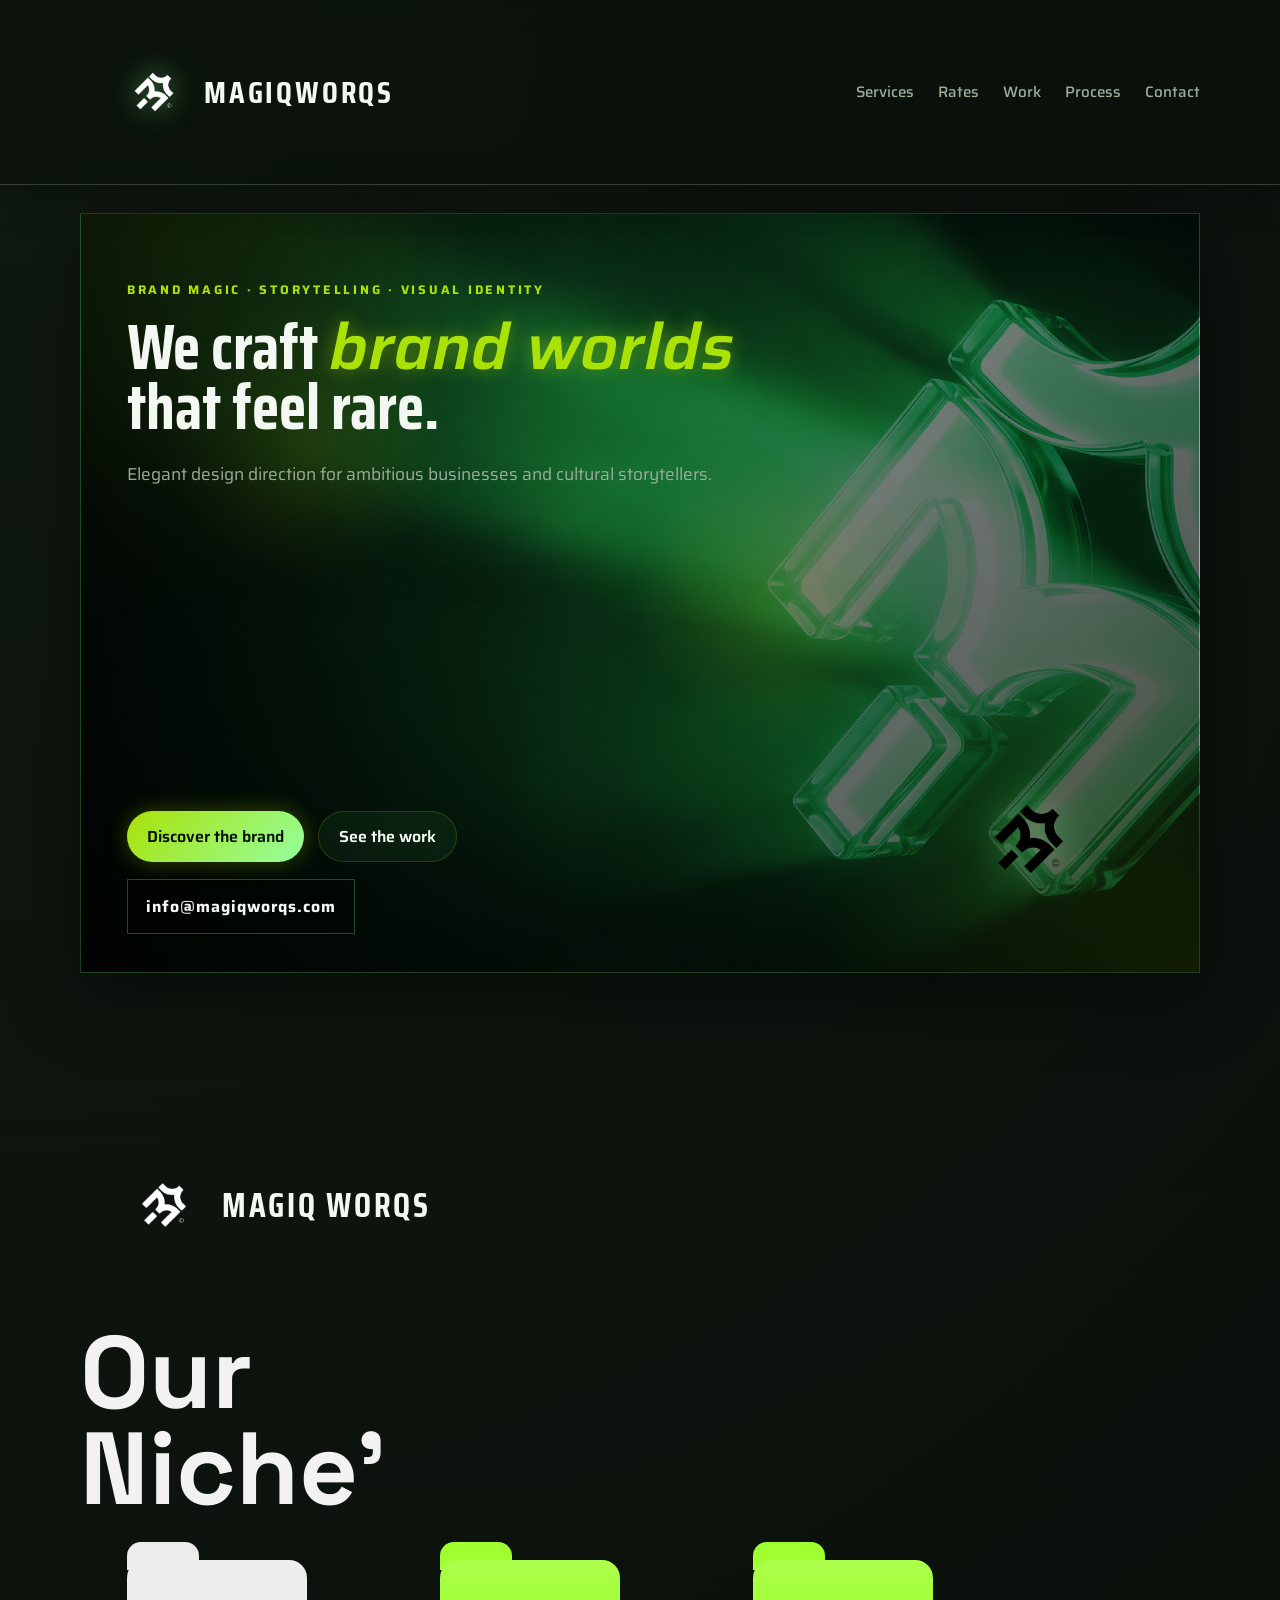
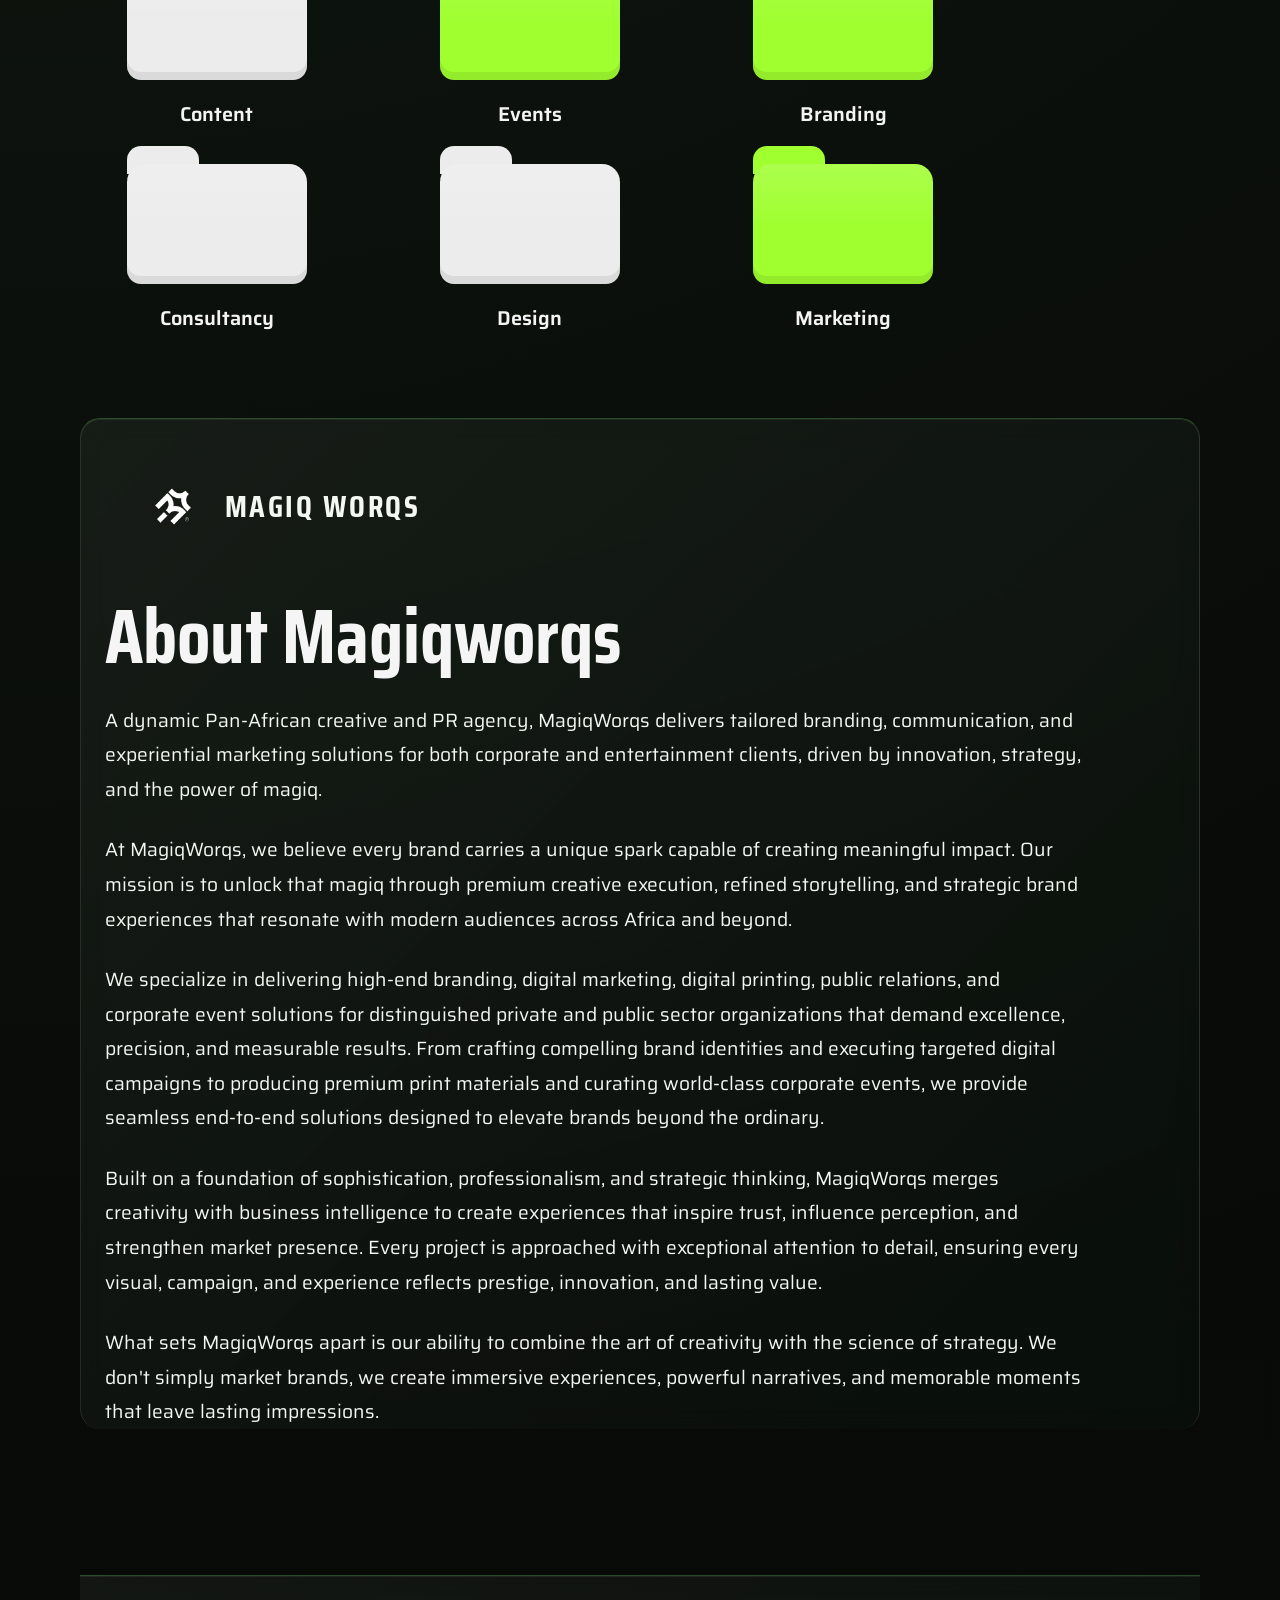
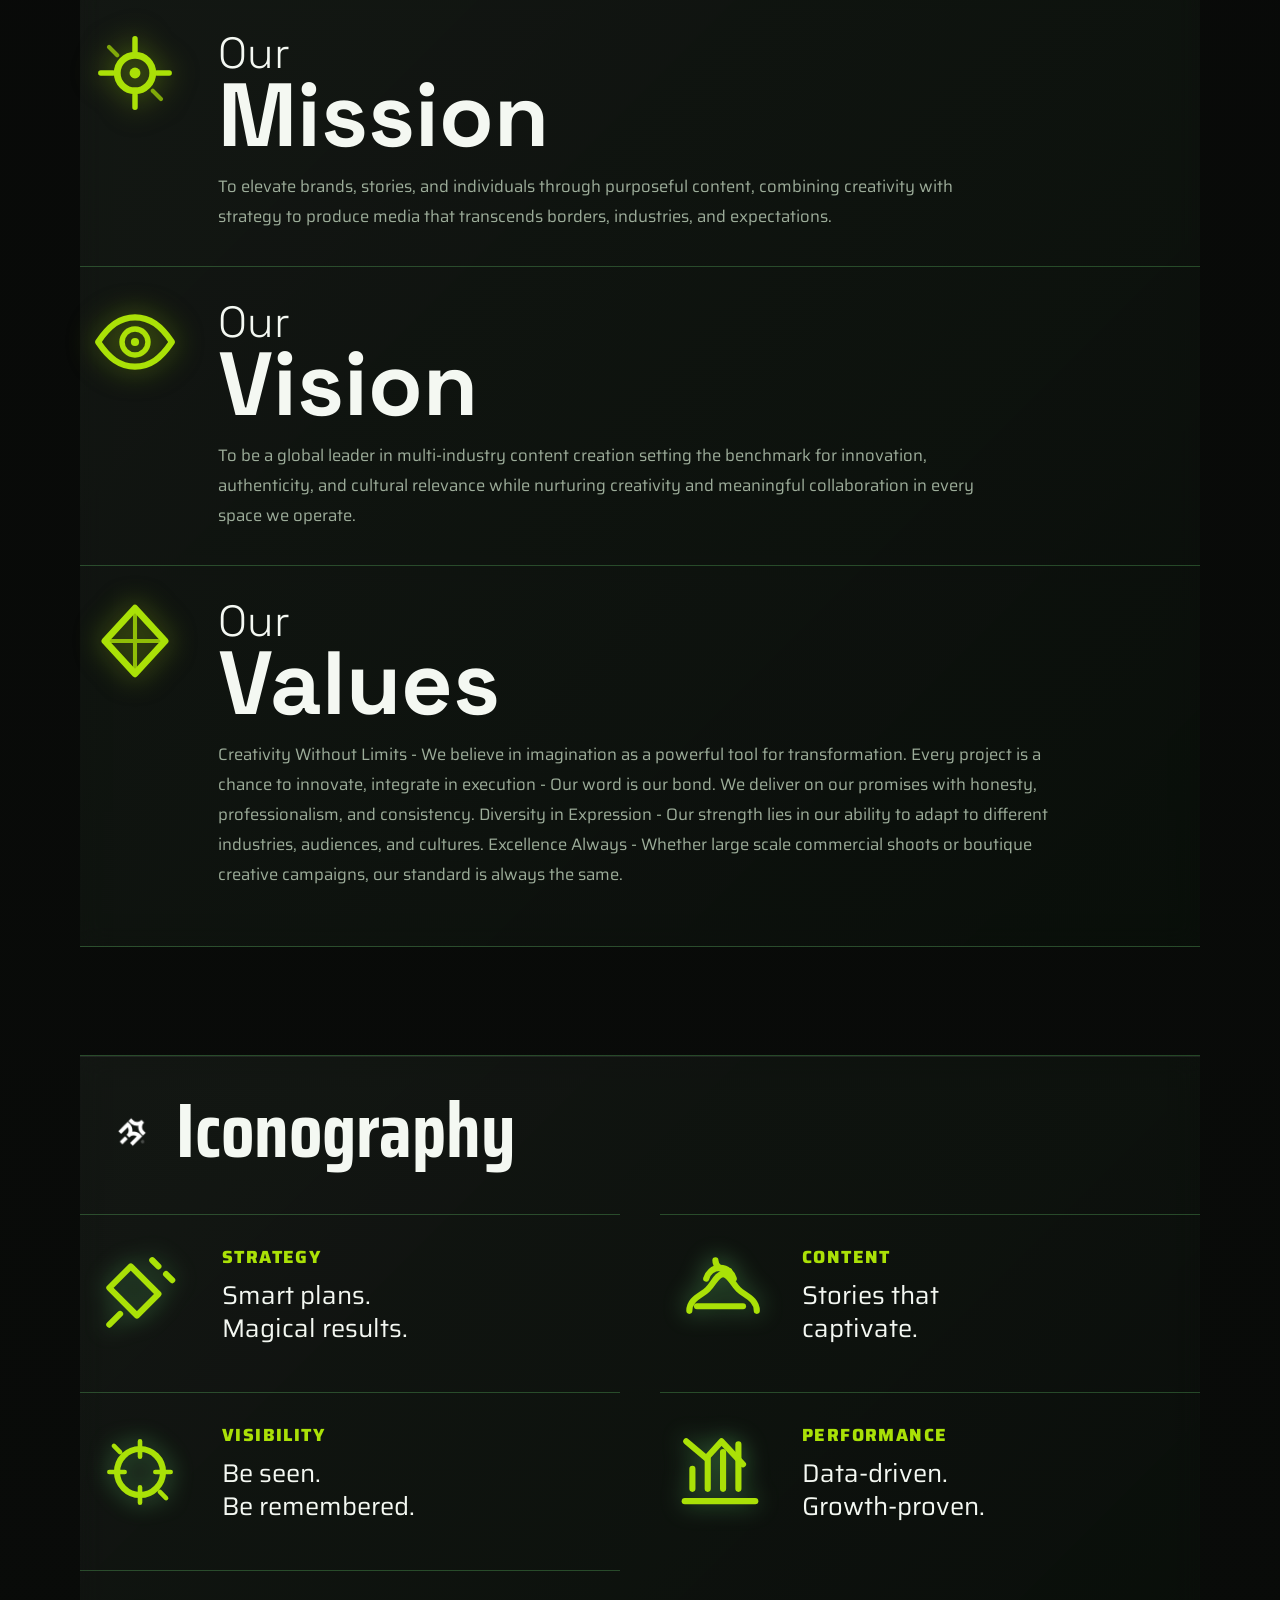
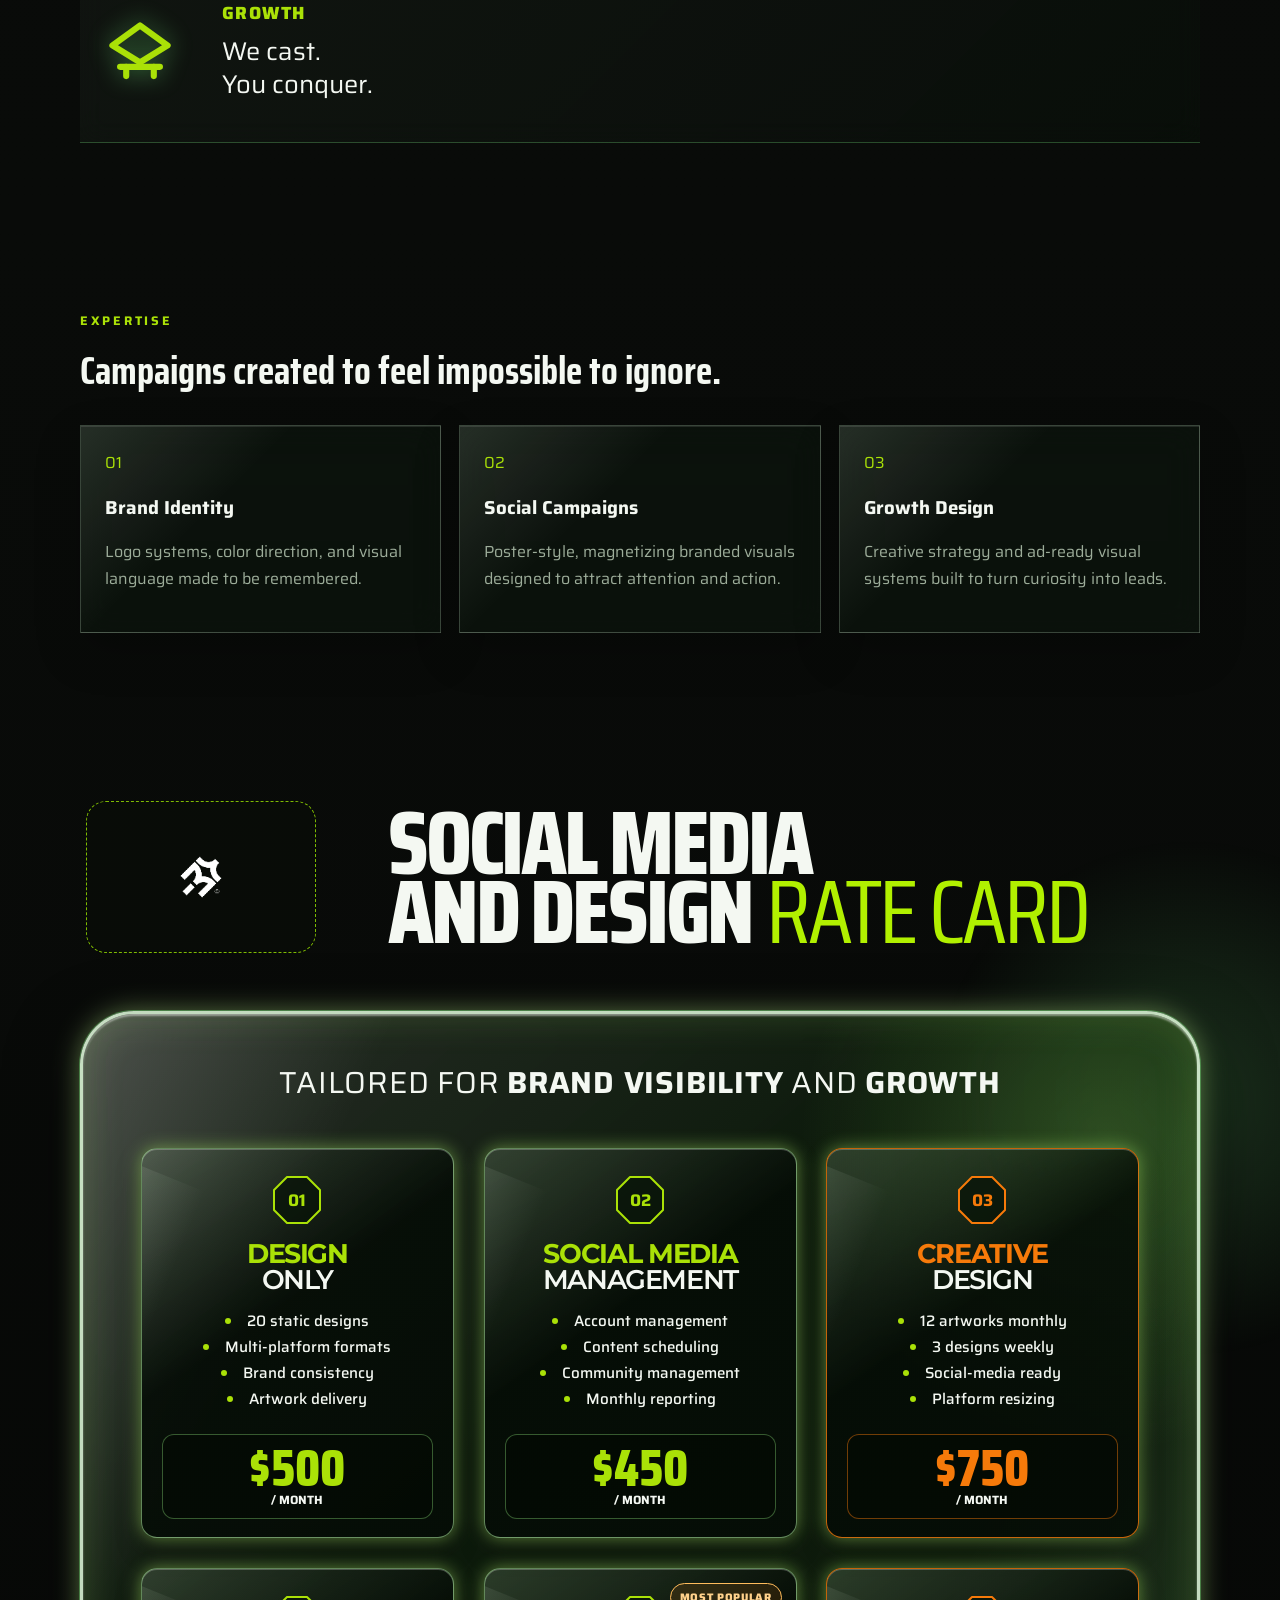
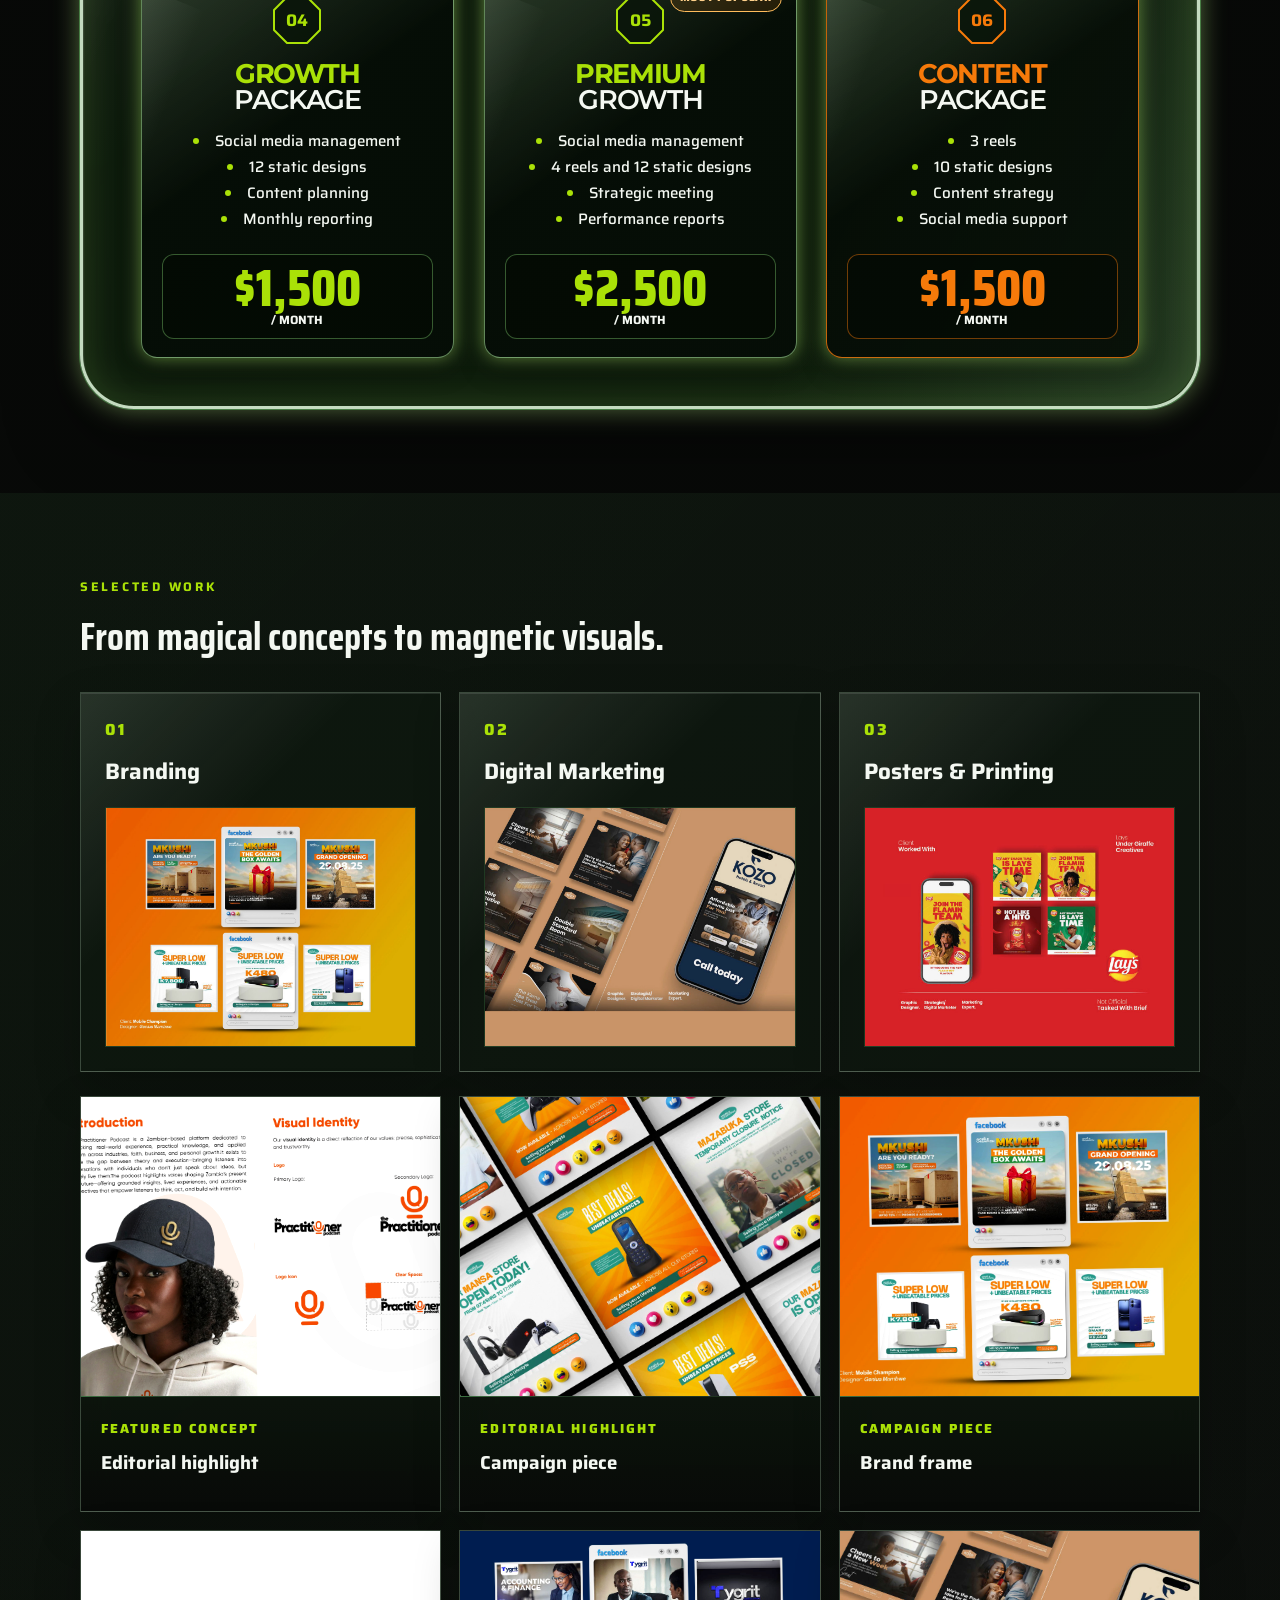
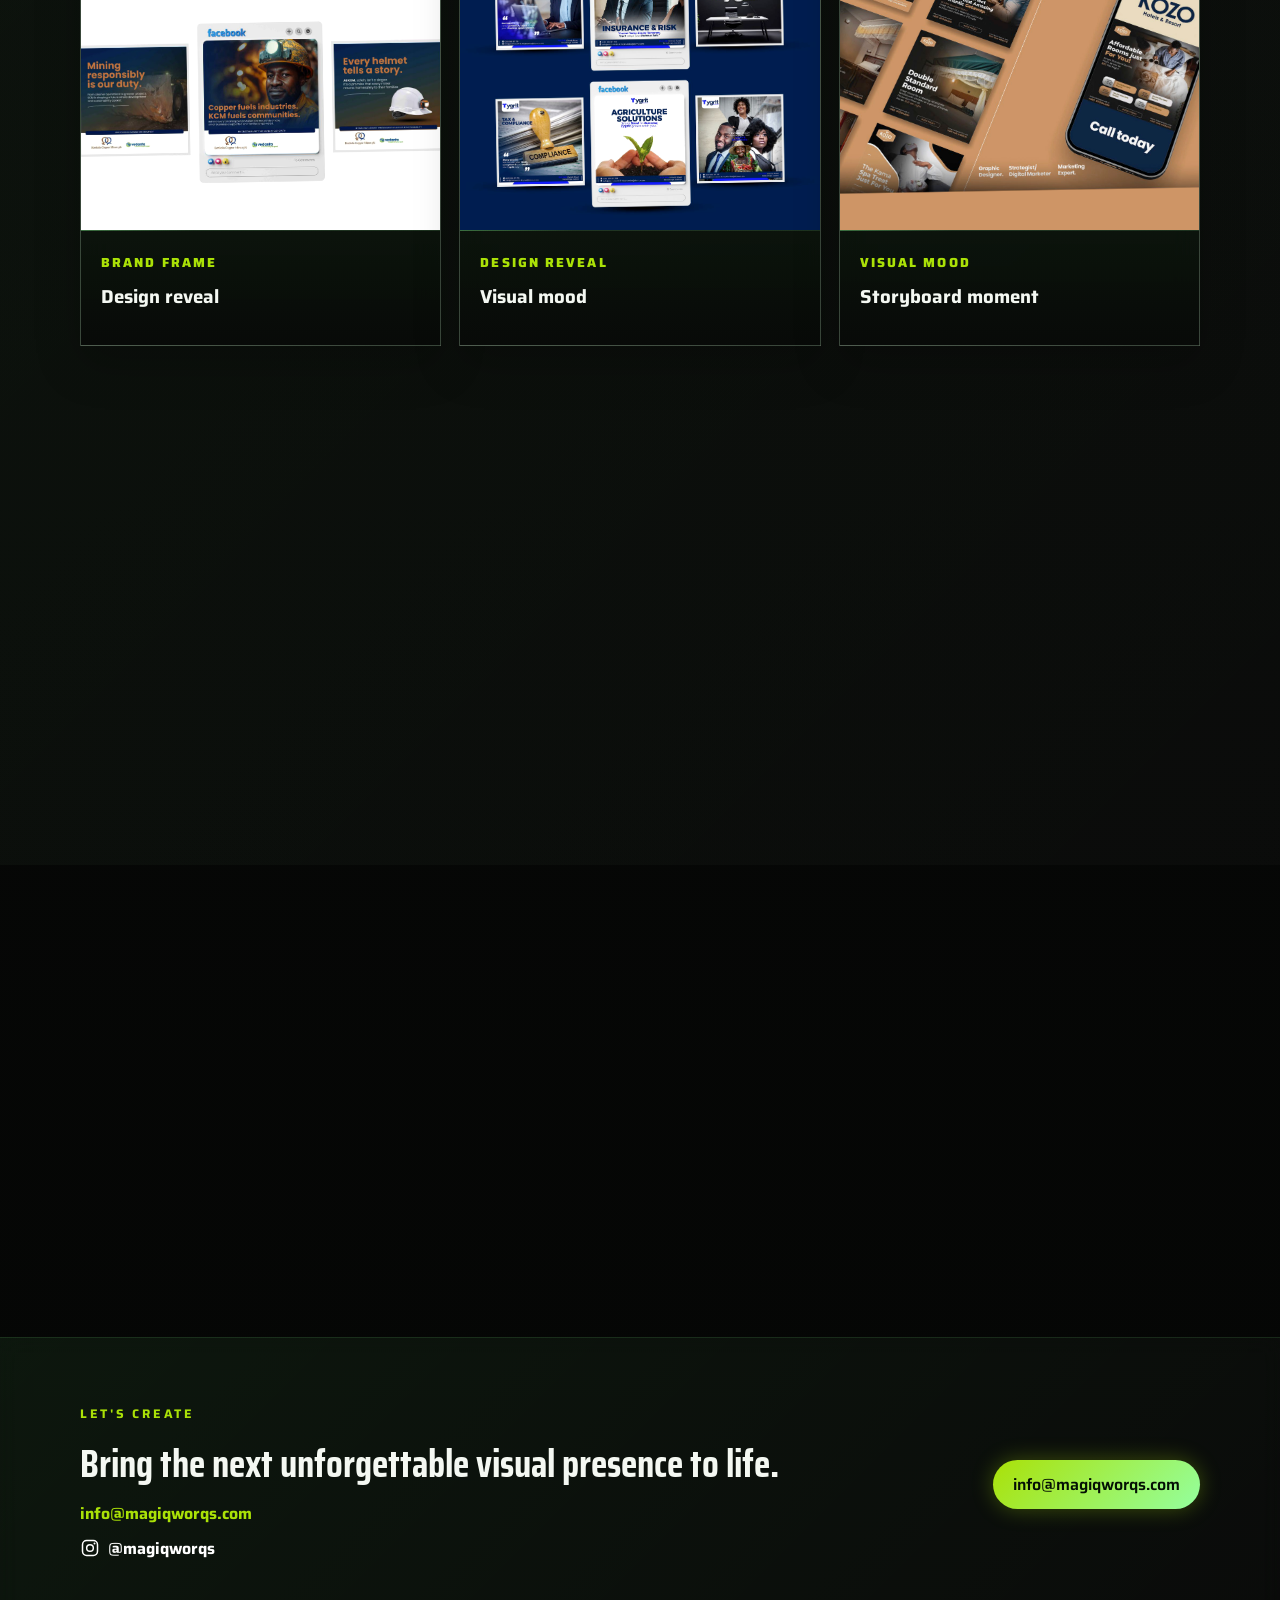
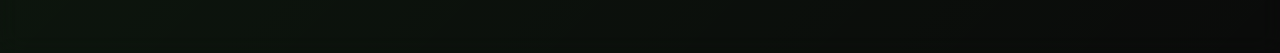
==== commit 29ac7d01: "Add files via upload" ====
--- a/index.html
+++ b/index.html
@@ -33,7 +33,12 @@
           <img src="Magiq Worqs Logo 3.png" alt="Magiq Worqs" class="brand-mark" />
           <span class="brand-name">MAGIQWORQS</span>
         </a>
-        <nav class="top-nav">
+        <button class="mobile-menu-toggle" type="button" aria-label="Open navigation" aria-expanded="false" aria-controls="mobileNav">
+          <span></span>
+          <span></span>
+          <span></span>
+        </button>
+        <nav class="top-nav" aria-label="Primary navigation">
           <a href="#services">Services</a>
           <a href="#rates">Rates</a>
           <a href="#work">Work</a>
@@ -41,6 +46,15 @@
           <a href="#contact">Contact</a>
         </nav>
       </div>
+      <nav class="mobile-nav" id="mobileNav" aria-label="Mobile navigation">
+        <div class="container mobile-nav-inner">
+          <a href="#services">Services</a>
+          <a href="#rates">Rates</a>
+          <a href="#work">Work</a>
+          <a href="#process">Process</a>
+          <a href="#contact">Contact</a>
+        </div>
+      </nav>
     </header>
 
     <main id="home">
--- a/styles.css
+++ b/styles.css
@@ -16,6 +16,7 @@
 
 html {
   scroll-behavior: smooth;
+  scroll-padding-top: 96px;
 }
 
 body {
@@ -26,6 +27,10 @@
     linear-gradient(180deg, #070807 0%, #090b09 52%, #050605 100%);
   color: var(--text);
   min-height: 100vh;
+}
+
+body.menu-open {
+  overflow: hidden;
 }
 
 .site-intro {
@@ -219,12 +224,57 @@
   gap: 24px;
 }
 
-.top-nav a {
+.top-nav a,
+.mobile-nav a {
   text-decoration: none;
   color: var(--muted);
   font-family: 'Saira', sans-serif;
   font-size: 0.95rem;
   font-weight: 500;
+}
+
+.mobile-menu-toggle {
+  display: none;
+  align-items: center;
+  justify-content: center;
+  flex-direction: column;
+  gap: 4px;
+  width: 46px;
+  height: 46px;
+  border: 1px solid rgba(170, 225, 7, 0.2);
+  border-radius: 999px;
+  background: rgba(12, 21, 13, 0.72);
+  color: var(--text);
+  cursor: pointer;
+}
+
+.mobile-menu-toggle span {
+  display: block;
+  width: 18px;
+  height: 2px;
+  border-radius: 999px;
+  background: currentColor;
+}
+
+.mobile-nav {
+  display: none;
+  border-top: 1px solid rgba(170, 225, 7, 0.16);
+  background: rgba(9, 16, 10, 0.94);
+}
+
+.mobile-nav-inner {
+  display: grid;
+  gap: 10px;
+  padding: 14px 0 18px;
+}
+
+.mobile-nav a {
+  color: var(--text);
+  font-size: 0.98rem;
+}
+
+.mobile-nav.is-open {
+  display: block;
 }
 
 .section,
@@ -1151,7 +1201,6 @@
   from { transform: translate3d(0, 0, 0) scale(0.9); opacity: 0.55; }
   to { transform: translate3d(-80px, 60px, 0) scale(1.16); opacity: 1; }
 }
-}
 
 .work-categories {
   display: grid;
@@ -1410,6 +1459,14 @@
     display: none;
   }
 
+  .mobile-menu-toggle {
+    display: inline-flex;
+  }
+
+  .nav-wrap {
+    grid-template-columns: 1fr auto;
+  }
+
   .mission-row {
     grid-template-columns: 1fr;
     gap: 12px;
@@ -1504,6 +1561,261 @@
 
   .price-card {
     min-height: 300px;
+  }
+}
+
+@media (max-width: 640px) {
+  .container {
+    width: min(100vw - 24px, 1120px);
+  }
+
+  .section,
+  .hero {
+    padding: 56px 0;
+  }
+
+  .hero {
+    padding-top: 20px;
+  }
+
+  .nav-wrap {
+    padding: 14px 0;
+  }
+
+  .brand-mark {
+    width: 96px;
+    height: 96px;
+  }
+
+  .brand-name {
+    font-size: 1.32rem;
+    margin-left: -10px;
+  }
+
+  .poster-art {
+    min-height: clamp(560px, 82vh, 720px);
+    border-radius: 24px;
+    display: flex;
+    flex-direction: column;
+    justify-content: space-between;
+    padding-bottom: 24px;
+  }
+
+  .poster-copy {
+    position: relative;
+    left: auto;
+    top: auto;
+    right: auto;
+    padding: 28px 24px 0;
+    max-width: none;
+  }
+
+  .eyebrow {
+    margin-bottom: 12px;
+    font-size: 0.7rem;
+  }
+
+  .poster-copy h1 {
+    font-size: clamp(2.1rem, 9.2vw, 2.8rem);
+  }
+
+  .lede {
+    font-size: 0.96rem;
+    margin: 16px 0 20px;
+  }
+
+  .hero-actions {
+    position: relative;
+    left: auto;
+    right: auto;
+    bottom: auto;
+    padding: 0 24px 20px;
+    max-width: none;
+    gap: 10px;
+    display: flex;
+    flex-wrap: wrap;
+    align-items: center;
+  }
+
+  .btn {
+    width: auto;
+    flex: 1 1 180px;
+    min-width: 0;
+  }
+
+  .poster-logo-block {
+    position: relative;
+    right: auto;
+    bottom: auto;
+    display: flex;
+    justify-content: flex-start;
+    padding: 0 24px 14px;
+  }
+
+  .poster-logo {
+    width: 108px;
+  }
+
+  .poster-badge {
+    position: relative;
+    left: auto;
+    bottom: auto;
+    display: inline-block;
+    margin: 0 24px 0;
+    align-self: flex-start;
+  }
+
+  .niche-header {
+    flex-direction: column;
+    align-items: flex-start;
+    gap: 8px;
+  }
+
+  .niche-logo {
+    width: 110px;
+    height: 110px;
+  }
+
+  .niche-brand {
+    margin-left: 0;
+    font-size: 1.3rem;
+  }
+
+  .niche-title {
+    font-size: clamp(2.7rem, 11vw, 3.6rem);
+    margin-bottom: 28px;
+  }
+
+  .folder-grid {
+    grid-template-columns: repeat(2, minmax(0, 1fr));
+    gap: 24px;
+  }
+
+  .folder-item {
+    animation: none;
+  }
+
+  .folder {
+    width: 150px;
+    height: 102px;
+  }
+
+  .folder-label {
+    font-size: 1.05rem;
+  }
+
+  .story-wrap {
+    padding-inline: 16px;
+    padding-top: 18px;
+  }
+
+  .story-topline {
+    flex-direction: column;
+    align-items: flex-start;
+    gap: 4px;
+  }
+
+  .story-logo {
+    width: 92px;
+    height: 92px;
+  }
+
+  .story-brand {
+    margin-left: 0;
+    font-size: 1.3rem;
+  }
+
+  .about-heading h2 {
+    font-size: clamp(2.25rem, 9.5vw, 3rem);
+  }
+
+  .story-copy p {
+    font-size: 0.97rem;
+    line-height: 1.7;
+  }
+
+  .iconography-wrap {
+    padding: 20px 0 8px;
+  }
+
+  .iconography-header {
+    gap: 8px;
+  }
+
+  .iconography-logo {
+    width: 78px;
+    height: 78px;
+  }
+
+  .iconography-header h2 {
+    font-size: clamp(2rem, 8vw, 2.6rem);
+    margin-left: 0;
+  }
+
+  .icon-card {
+    grid-template-columns: 72px 1fr;
+    gap: 12px;
+    min-height: auto;
+    padding: 18px 0;
+  }
+
+  .icon-visual svg {
+    width: 64px;
+    height: 64px;
+  }
+
+  .icon-copy span {
+    font-size: 0.94rem;
+  }
+
+  .icon-copy p {
+    font-size: 1rem;
+    line-height: 1.4;
+  }
+
+  .mission-row {
+    padding: 24px 0;
+  }
+
+  .mission-icon svg {
+    width: 58px;
+    height: 58px;
+  }
+
+  .mission-label {
+    font-size: 1.35rem;
+  }
+
+  .mission-copy h2 {
+    font-size: 2.1rem;
+  }
+
+  .mission-copy p {
+    font-size: 0.95rem;
+  }
+
+  .service-card,
+  .process-step,
+  .work-tile {
+    padding: 18px;
+  }
+
+  .rate-glass-panel {
+    padding: 24px 14px 18px;
+    border-radius: 24px;
+  }
+
+  .rate-poster-header h2 {
+    line-height: 0.86;
+  }
+
+  .price-card {
+    min-height: auto;
+    padding: 20px 18px;
+  }
+
+  .footer-grid {
+    gap: 12px;
   }
 }
 
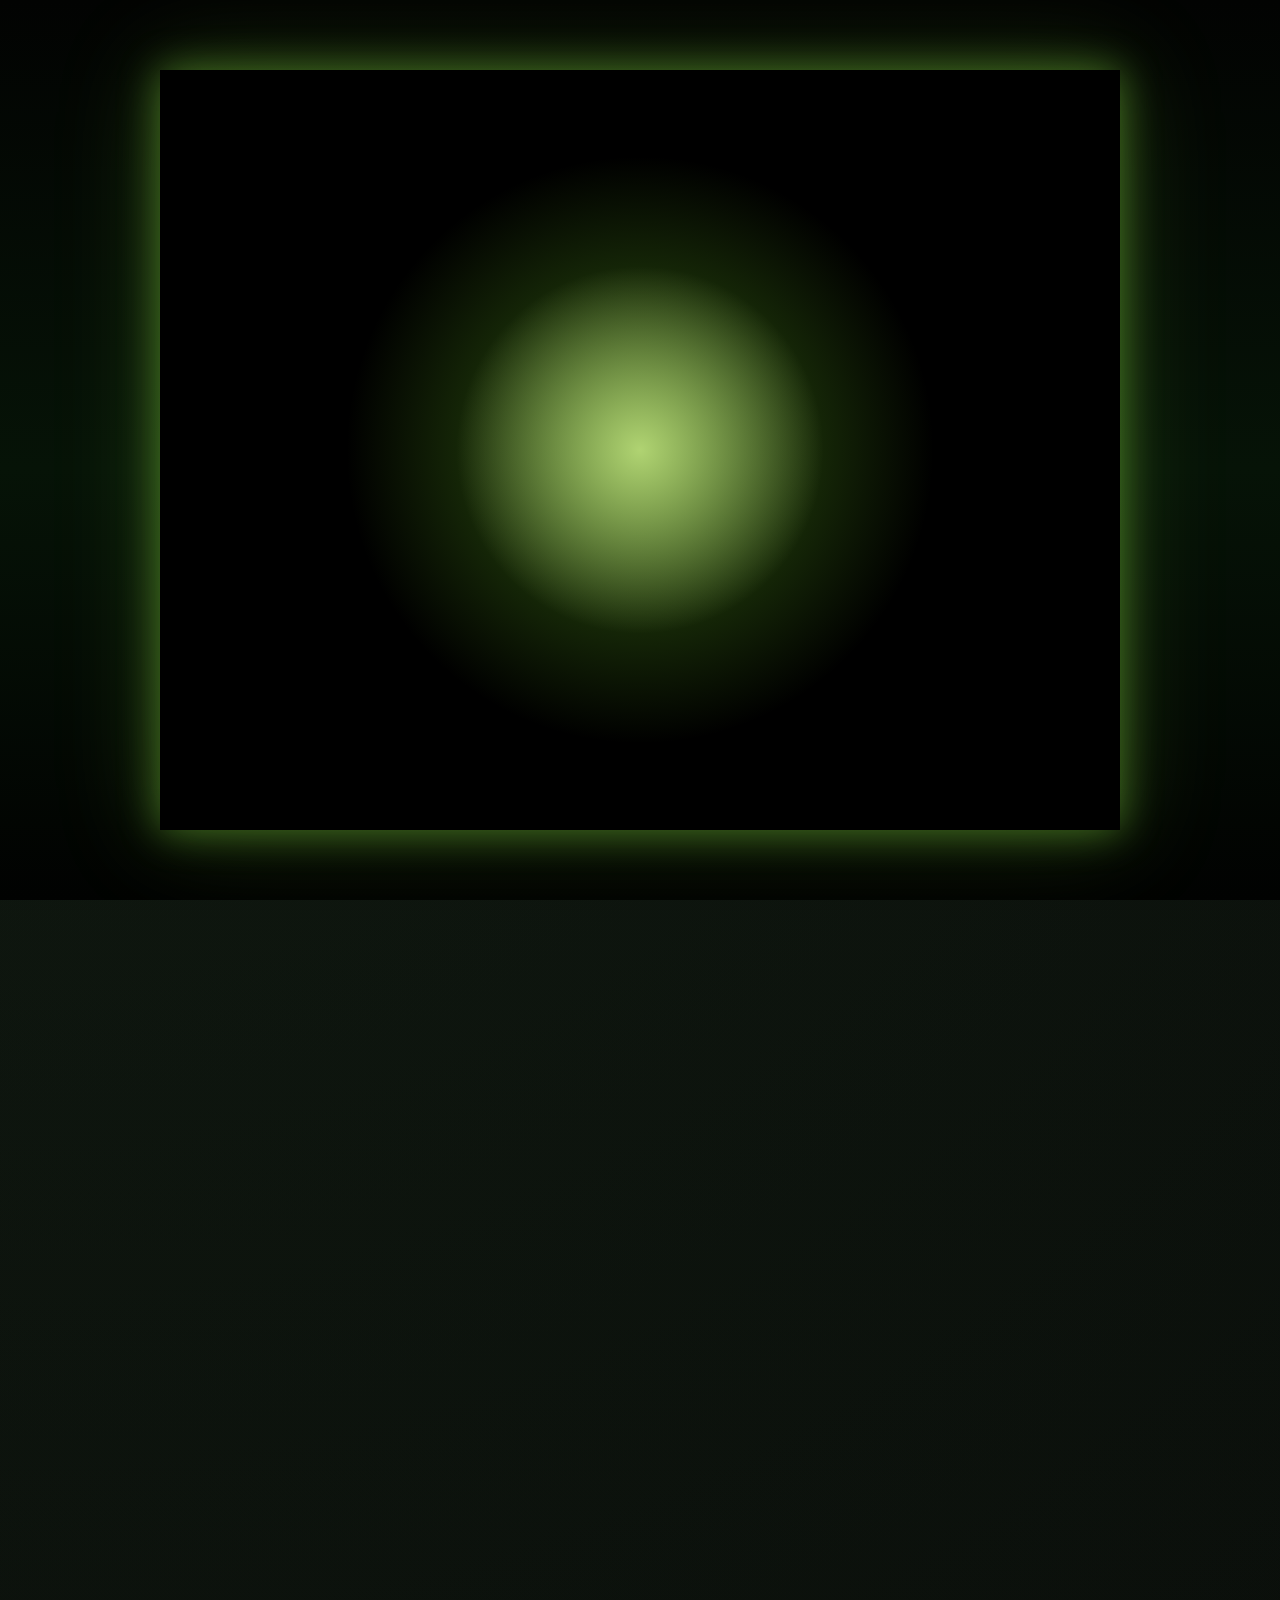
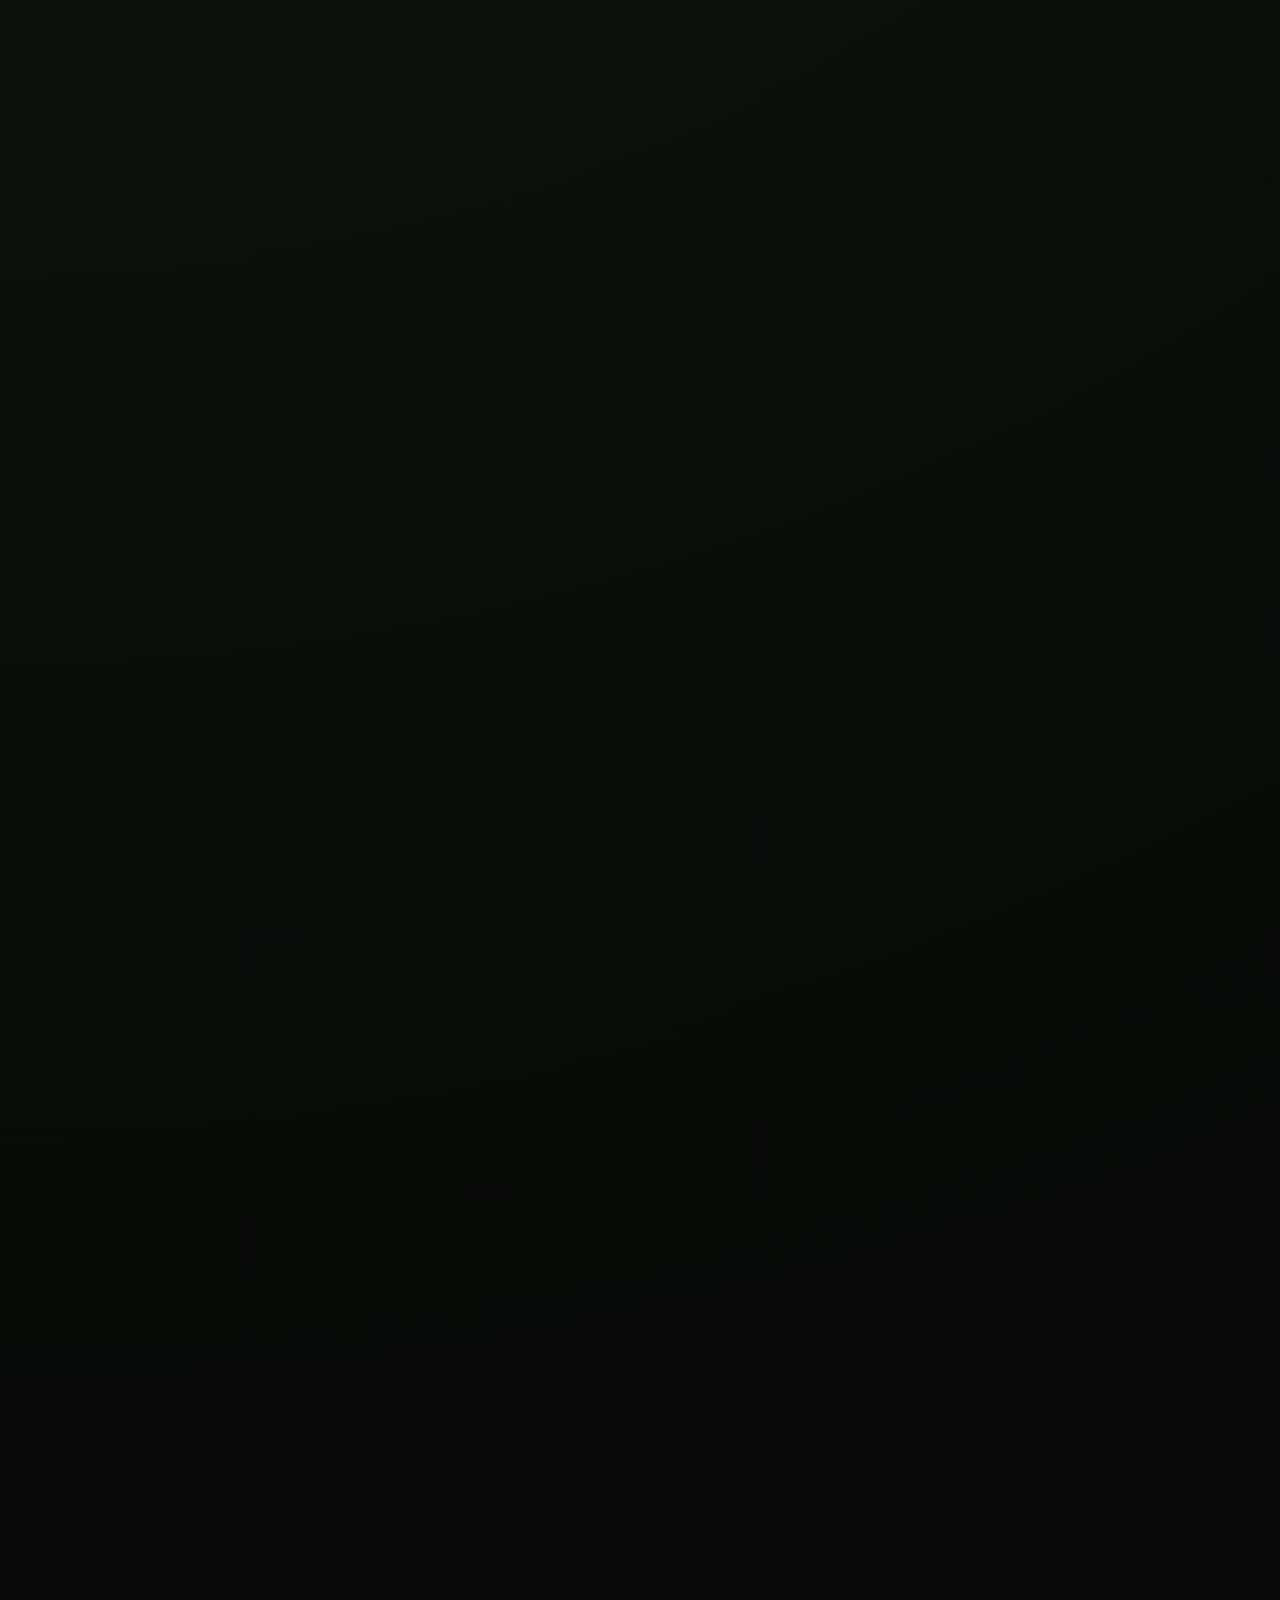
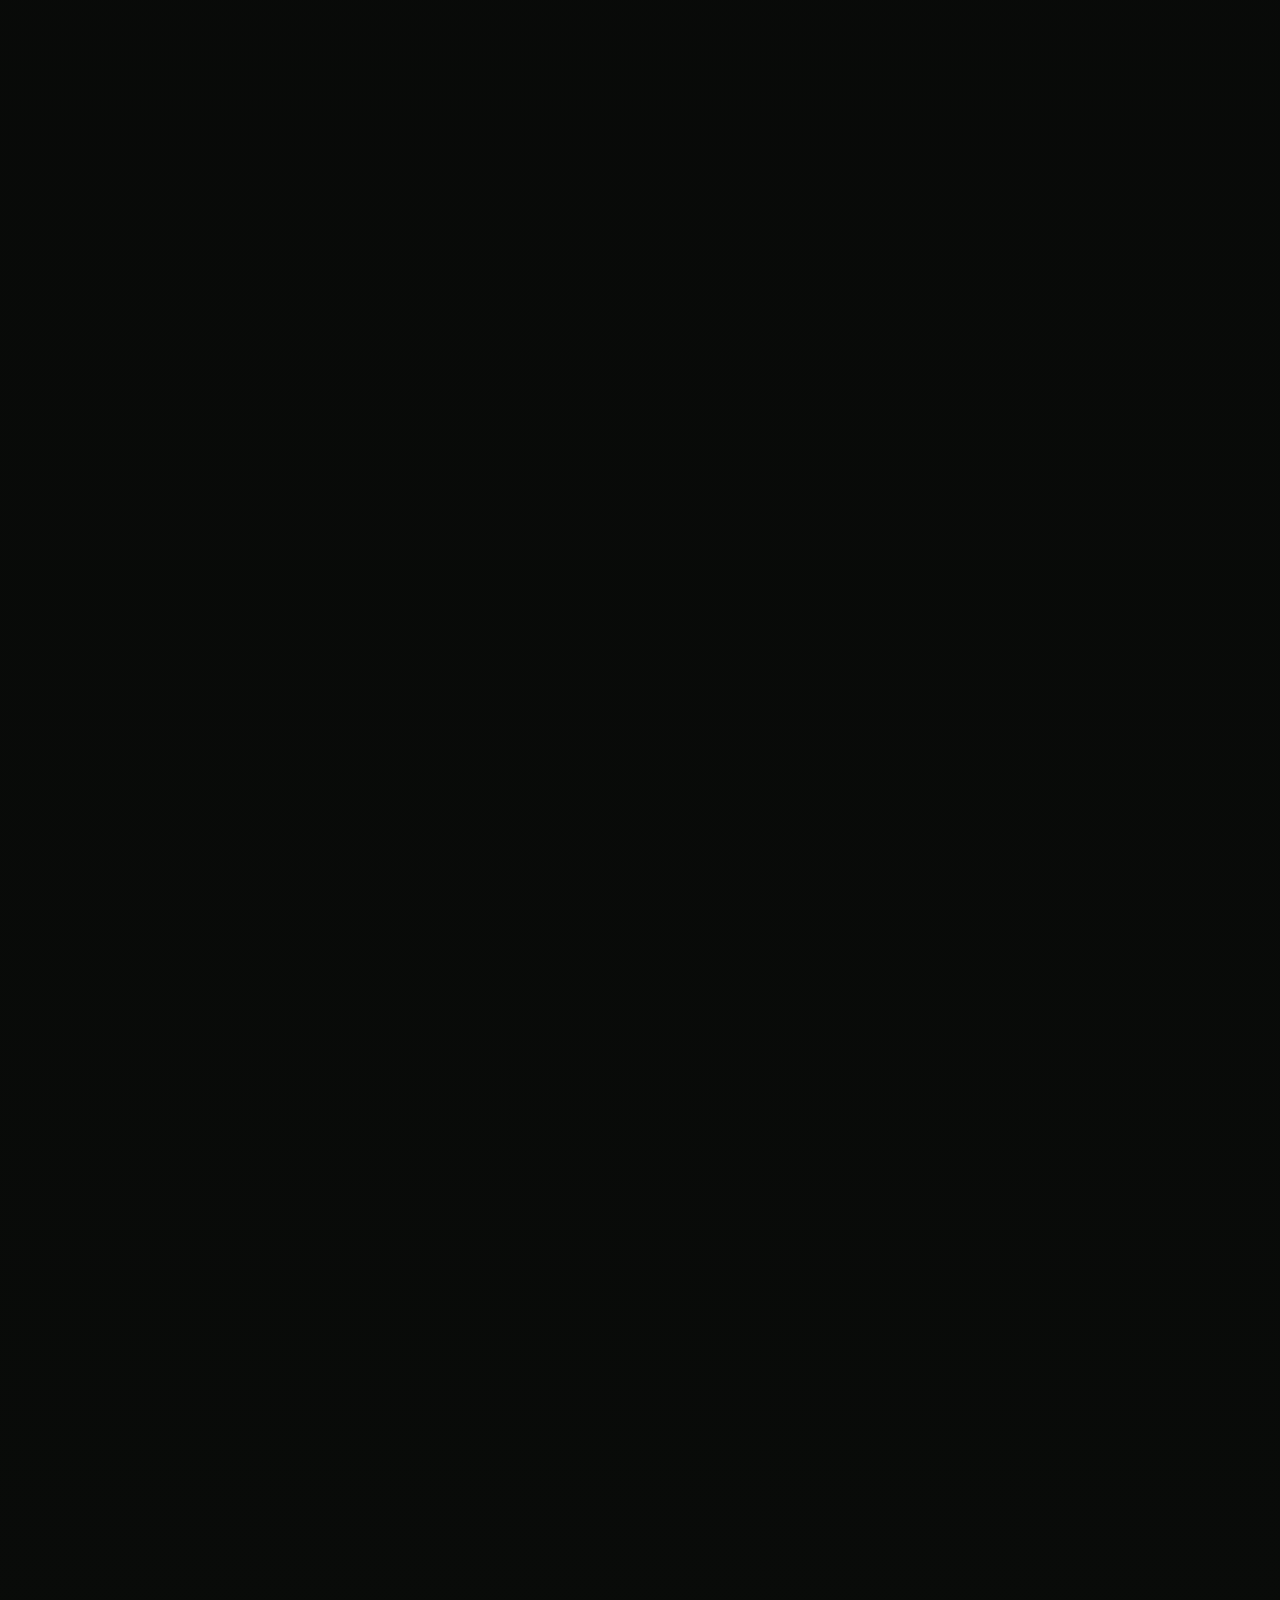
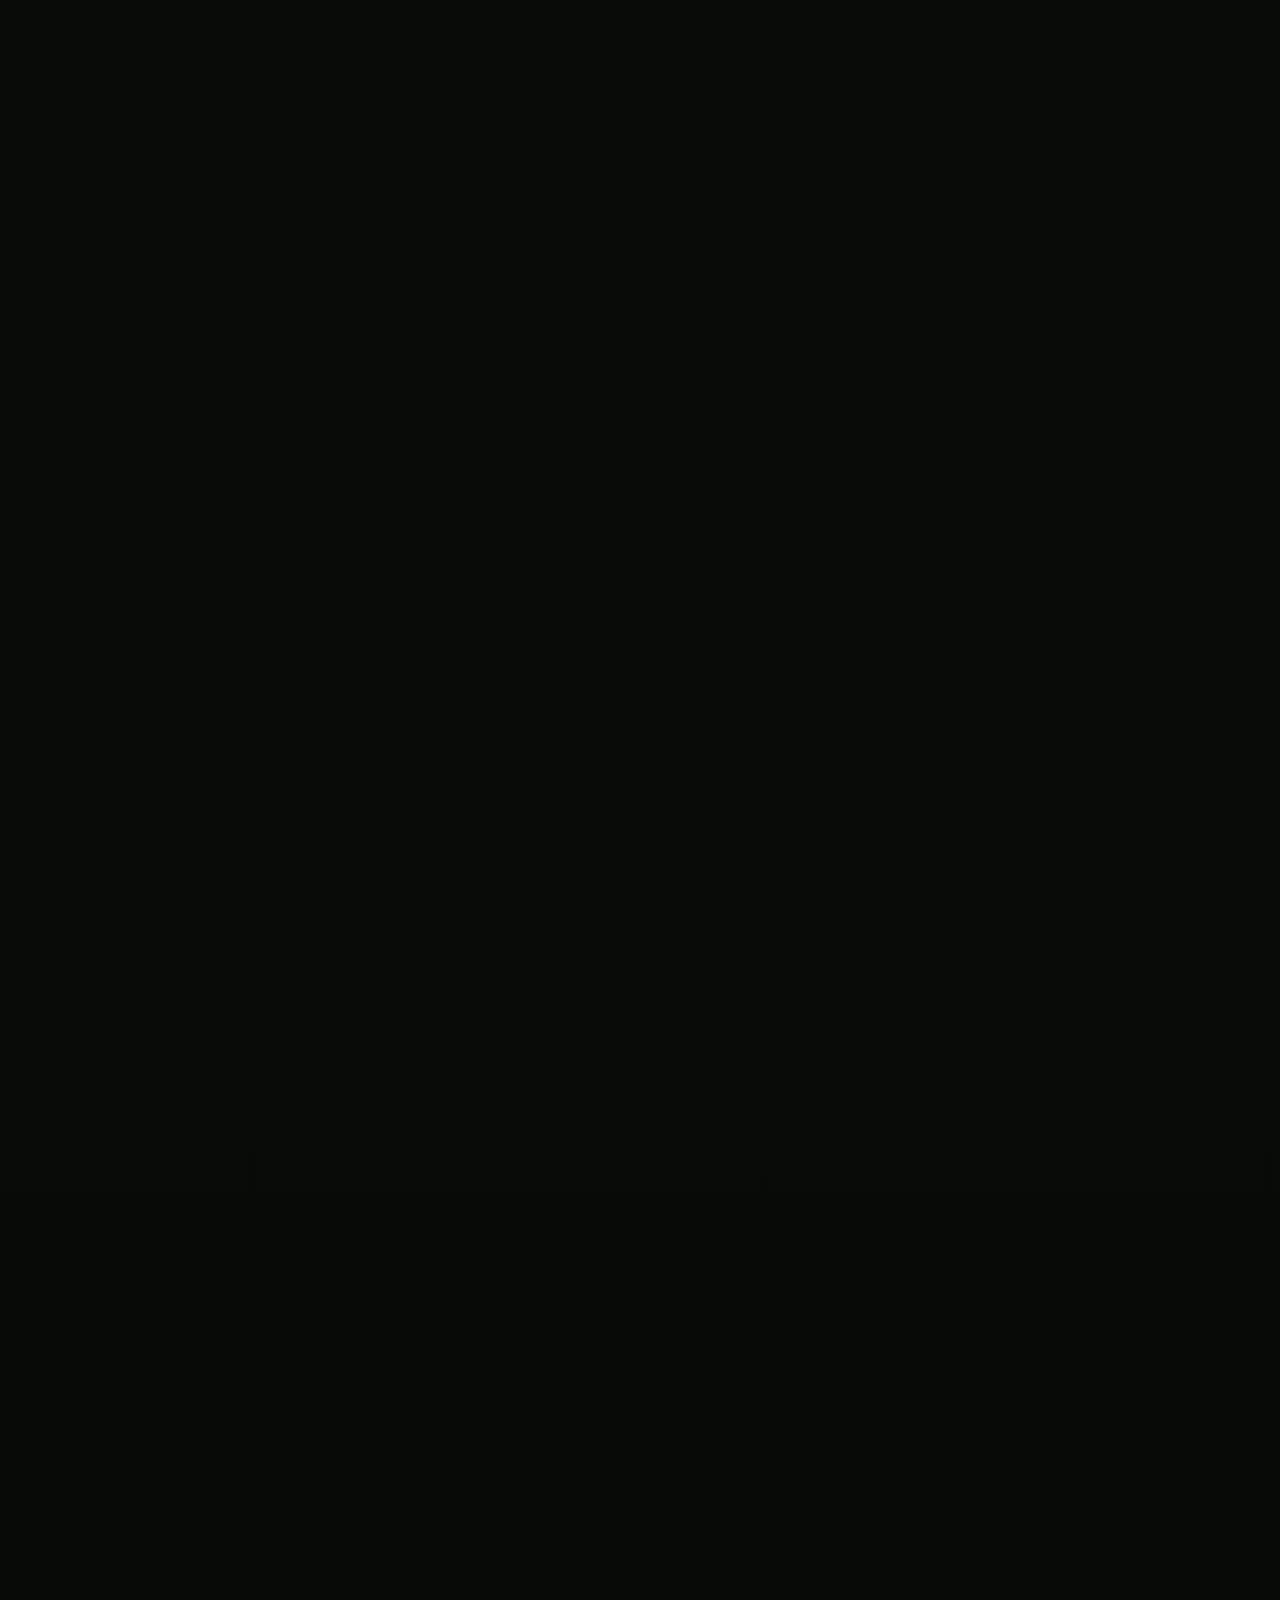
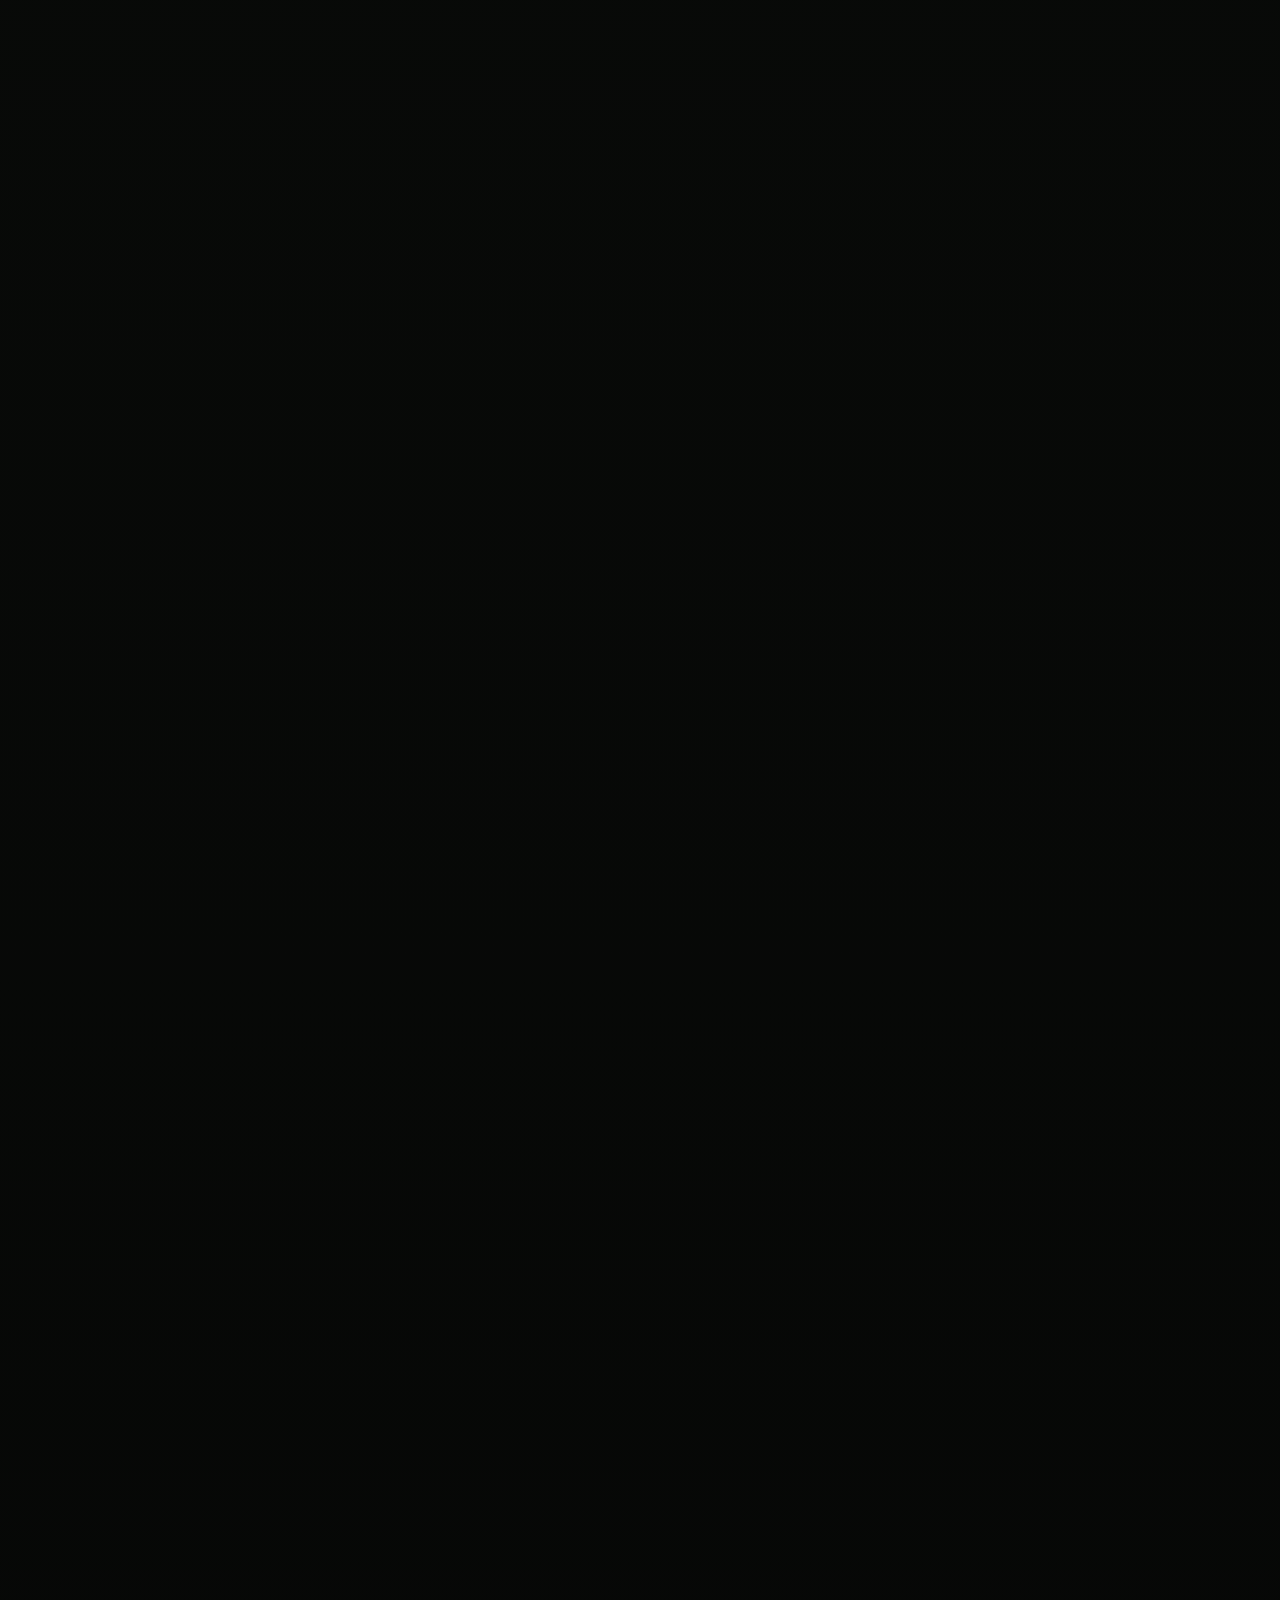
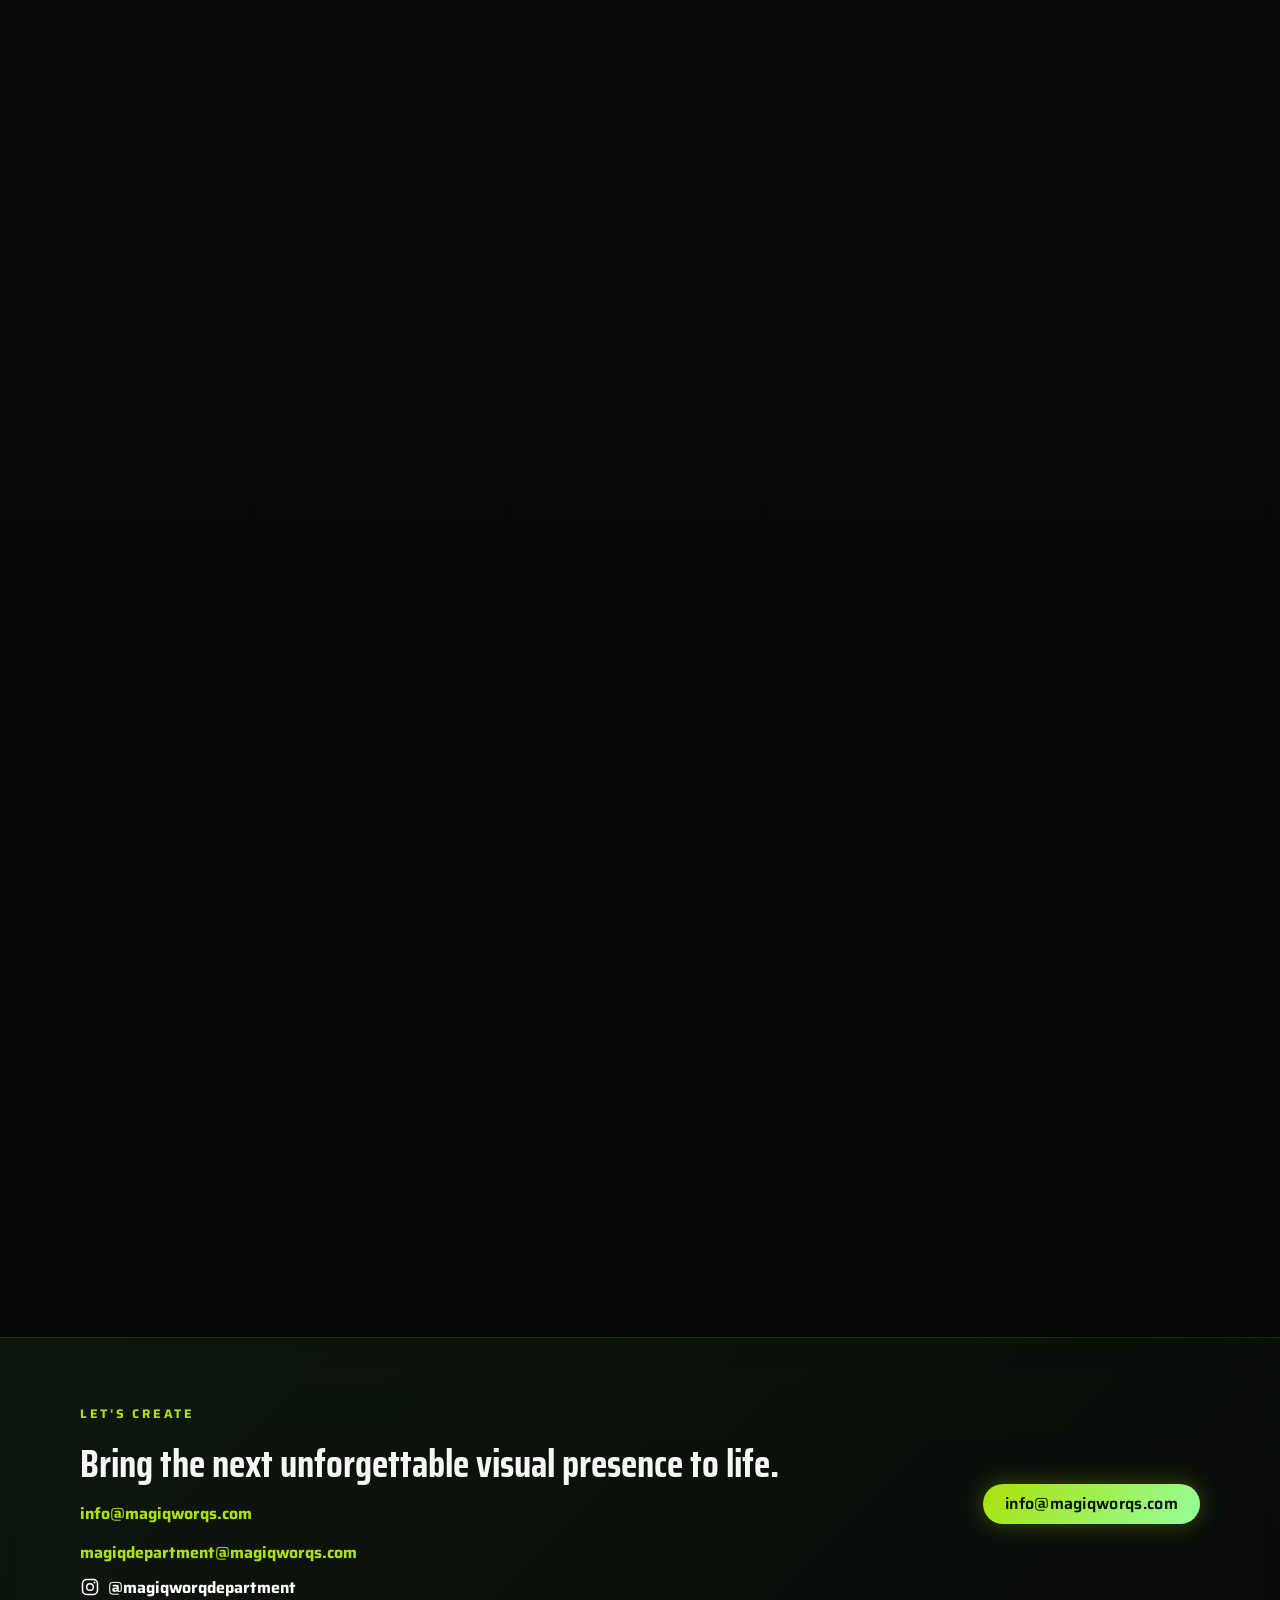
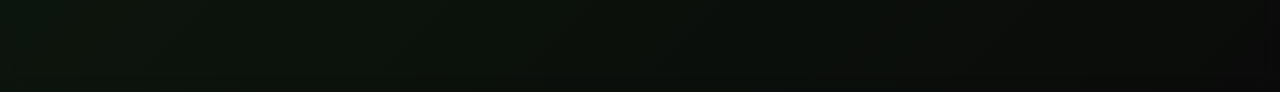
==== commit ce94f98a: "Add files via upload" ====
--- a/index.html
+++ b/index.html
@@ -20,7 +20,17 @@
     <div class="site-intro" id="siteIntro" aria-hidden="true">
       <div class="intro-stage">
         <div class="intro-magic-reveal">
-          <img src="magic pics/IMG-20260801-WA0007.jpg" alt="Magiq Worqs magical reveal" class="intro-real-image" />
+          <video
+            id="introVideo"
+            src="magic pics/sikkar.mp4"
+            class="intro-real-image"
+            autoplay
+            muted
+            loop
+            playsinline
+            preload="auto"
+            aria-label="Sikkar intro animation"
+          ></video>
           <div class="intro-glow-overlay"></div>
         </div>
       </div>
@@ -181,7 +191,7 @@
               </div>
               <div class="mission-copy">
                 <div class="mission-label">Our</div>
-                <h2>Mission</h2>
+                <h2>Mission</hhe2>
                 <p>
                   To elevate brands, stories, and individuals through purposeful content,
                   combining creativity with strategy to produce media that transcends borders,
@@ -426,7 +436,7 @@
               <span class="category-number">03</span>
               <h3>Posters &amp; Printing</h3>
               <div class="category-visual">
-                <img src="Works/Genius Mambwe - Graphic Designer Portfolio 20266_page-0040.jpg" alt="Posters and printing showcase" />
+                <img src="Works/Genius Mambwe- Graphic Designer Portfolio 20266_page-0040.jpg" alt="Posters and printing showcase" />
               </div>
             </article>
           </div>
@@ -468,14 +478,15 @@
           <p class="eyebrow">LET'S CREATE</p>
           <h2>Bring the next unforgettable visual presence to life.</h2>
           <p class="footer-email">info@magiqworqs.com</p>
+           <p class="footer-email">magiqdepartment@magiqworqs.com</p>
           <p class="footer-instagram">
-            <a href="https://instagram.com/magiqworqs" target="_blank" rel="noreferrer" class="social-link">
+            <a href="https://instagram.com/magiqdepartment" target="_blank" rel="noreferrer" class="social-link">
               <svg viewBox="0 0 24 24" aria-hidden="true" class="social-icon">
                 <rect x="3" y="3" width="18" height="18" rx="5" fill="none" stroke="currentColor" stroke-width="1.8"></rect>
                 <circle cx="12" cy="12" r="4" fill="none" stroke="currentColor" stroke-width="1.8"></circle>
                 <circle cx="17.4" cy="6.6" r="1.2" fill="currentColor"></circle>
               </svg>
-              <span>@magiqworqs</span>
+              <span>@magiqworqdepartment</span>
             </a>
           </p>
         </div>
--- a/styles.css
+++ b/styles.css
@@ -29,8 +29,21 @@
   min-height: 100vh;
 }
 
-body.menu-open {
+body:not(.site-loaded) {
   overflow: hidden;
+}
+
+body:not(.site-loaded) .site-header,
+body:not(.site-loaded) main {
+  opacity: 0;
+  pointer-events: none;
+}
+
+body.site-loaded .site-header,
+body.site-loaded main {
+  opacity: 1;
+  pointer-events: auto;
+  transition: opacity 0.35s ease;
 }
 
 .site-intro {
@@ -82,12 +95,33 @@
   z-index: 1;
   width: 100%;
   height: 100%;
-  object-fit: contain;
+  object-fit: cover;
+  background: #000;
   filter:
     saturate(1.28)
     contrast(1.14)
     drop-shadow(0 0 20px rgba(155, 255, 72, 0.4))
     drop-shadow(0 0 48px rgba(155, 255, 72, 0.18));
+}
+
+.intro-video-caption {
+  position: absolute;
+  left: 50%;
+  bottom: 8%;
+  z-index: 3;
+  transform: translateX(-50%);
+  padding: 0.55rem 1rem;
+  border: 1px solid rgba(170, 225, 7, 0.36);
+  border-radius: 999px;
+  background: rgba(7, 8, 7, 0.62);
+  backdrop-filter: blur(8px);
+  box-shadow: 0 10px 28px rgba(0, 0, 0, 0.24);
+  letter-spacing: 0.32em;
+  font-size: 0.8rem;
+  font-weight: 700;
+  text-transform: uppercase;
+  color: var(--text);
+  pointer-events: none;
 }
 
 .intro-glow-overlay {
@@ -150,6 +184,37 @@
   100% {
     opacity: 0.86;
     transform: scale(1.14);
+  }
+}
+
+@media (max-width: 720px) {
+  .site-intro {
+    padding: 0;
+  }
+
+  .intro-stage {
+    width: 100vw;
+    height: 100dvh;
+    max-width: 100vw;
+    max-height: 100dvh;
+  }
+
+  .intro-magic-reveal {
+    inset: 0;
+    animation: image-reveal-pop 0.9s ease-out forwards;
+  }
+
+  .intro-real-image {
+    object-position: center;
+  }
+
+  .intro-video-caption {
+    bottom: max(1rem, env(safe-area-inset-bottom));
+    width: min(88vw, 280px);
+    padding: 0.5rem 0.9rem;
+    font-size: 0.68rem;
+    letter-spacing: 0.24em;
+    text-align: center;
   }
 }
 
@@ -259,18 +324,25 @@
 .mobile-nav {
   display: none;
   border-top: 1px solid rgba(170, 225, 7, 0.16);
-  background: rgba(9, 16, 10, 0.94);
+  background: linear-gradient(180deg, rgba(9, 16, 10, 0.98), rgba(5, 10, 6, 0.98));
+  box-shadow: inset 0 1px 0 rgba(255, 255, 255, 0.04);
 }
 
 .mobile-nav-inner {
   display: grid;
   gap: 10px;
-  padding: 14px 0 18px;
+  padding: 16px 0 20px;
 }
 
 .mobile-nav a {
   color: var(--text);
   font-size: 0.98rem;
+  padding: 8px 0;
+  border-bottom: 1px solid rgba(170, 225, 7, 0.12);
+}
+
+.mobile-nav a:last-child {
+  border-bottom: 0;
 }
 
 .mobile-nav.is-open {
@@ -307,6 +379,7 @@
   content: '';
   position: absolute;
   inset: 0;
+  pointer-events: none;
   background:
     linear-gradient(90deg, rgba(0, 0, 0, 0.72) 0%, rgba(0, 0, 0, 0.2) 44%, rgba(0, 0, 0, 0.45) 100%),
     radial-gradient(circle at top left, rgba(170, 225, 7, 0.24), transparent 30%),
@@ -379,6 +452,7 @@
   bottom: 110px;
   left: 46px;
   max-width: calc(100% - 360px);
+  align-items: center;
 }
 
 .btn {
@@ -386,10 +460,13 @@
   align-items: center;
   justify-content: center;
   text-decoration: none;
-  padding: 12px 20px;
+  padding: 12px 22px;
   border-radius: 999px;
   font-weight: 600;
-  transition: transform 0.2s ease, box-shadow 0.2s ease;
+  letter-spacing: 0.02em;
+  line-height: 1;
+  transition: transform 0.2s ease, box-shadow 0.2s ease, border-color 0.2s ease;
+  white-space: nowrap;
 }
 
 .btn:hover {
@@ -402,10 +479,19 @@
   box-shadow: 0 0 22px rgba(170, 225, 7, 0.3);
 }
 
+.btn-primary:hover {
+  box-shadow: 0 0 28px rgba(170, 225, 7, 0.4);
+}
+
 .btn-secondary {
-  border: 1px solid var(--line);
+  border: 1px solid rgba(170, 225, 7, 0.28);
   color: var(--text);
-  background: rgba(124, 255, 135, 0.06);
+  background: rgba(124, 255, 135, 0.08);
+}
+
+.btn-secondary:hover {
+  border-color: rgba(170, 225, 7, 0.48);
+  box-shadow: 0 0 16px rgba(170, 225, 7, 0.16);
 }
 
 .poster-logo-block {
@@ -1465,6 +1551,7 @@
 
   .nav-wrap {
     grid-template-columns: 1fr auto;
+    padding: 12px 0;
   }
 
   .mission-row {
@@ -1574,6 +1661,10 @@
     padding: 56px 0;
   }
 
+  .site-header {
+    border-bottom-color: rgba(220, 255, 219, 0.16);
+  }
+
   .hero {
     padding-top: 20px;
   }
@@ -1593,12 +1684,13 @@
   }
 
   .poster-art {
-    min-height: clamp(560px, 82vh, 720px);
+    min-height: clamp(620px, 84vh, 760px);
     border-radius: 24px;
     display: flex;
     flex-direction: column;
     justify-content: space-between;
     padding-bottom: 24px;
+    overflow: visible;
   }
 
   .poster-copy {
@@ -1608,6 +1700,8 @@
     right: auto;
     padding: 28px 24px 0;
     max-width: none;
+    display: grid;
+    gap: 8px;
   }
 
   .eyebrow {
@@ -1635,6 +1729,7 @@
     display: flex;
     flex-wrap: wrap;
     align-items: center;
+    justify-content: flex-start;
   }
 
   .btn {
@@ -1649,7 +1744,7 @@
     bottom: auto;
     display: flex;
     justify-content: flex-start;
-    padding: 0 24px 14px;
+    padding: 0 24px 8px;
   }
 
   .poster-logo {
@@ -1663,6 +1758,7 @@
     display: inline-block;
     margin: 0 24px 0;
     align-self: flex-start;
+    backdrop-filter: blur(8px);
   }
 
   .niche-header {
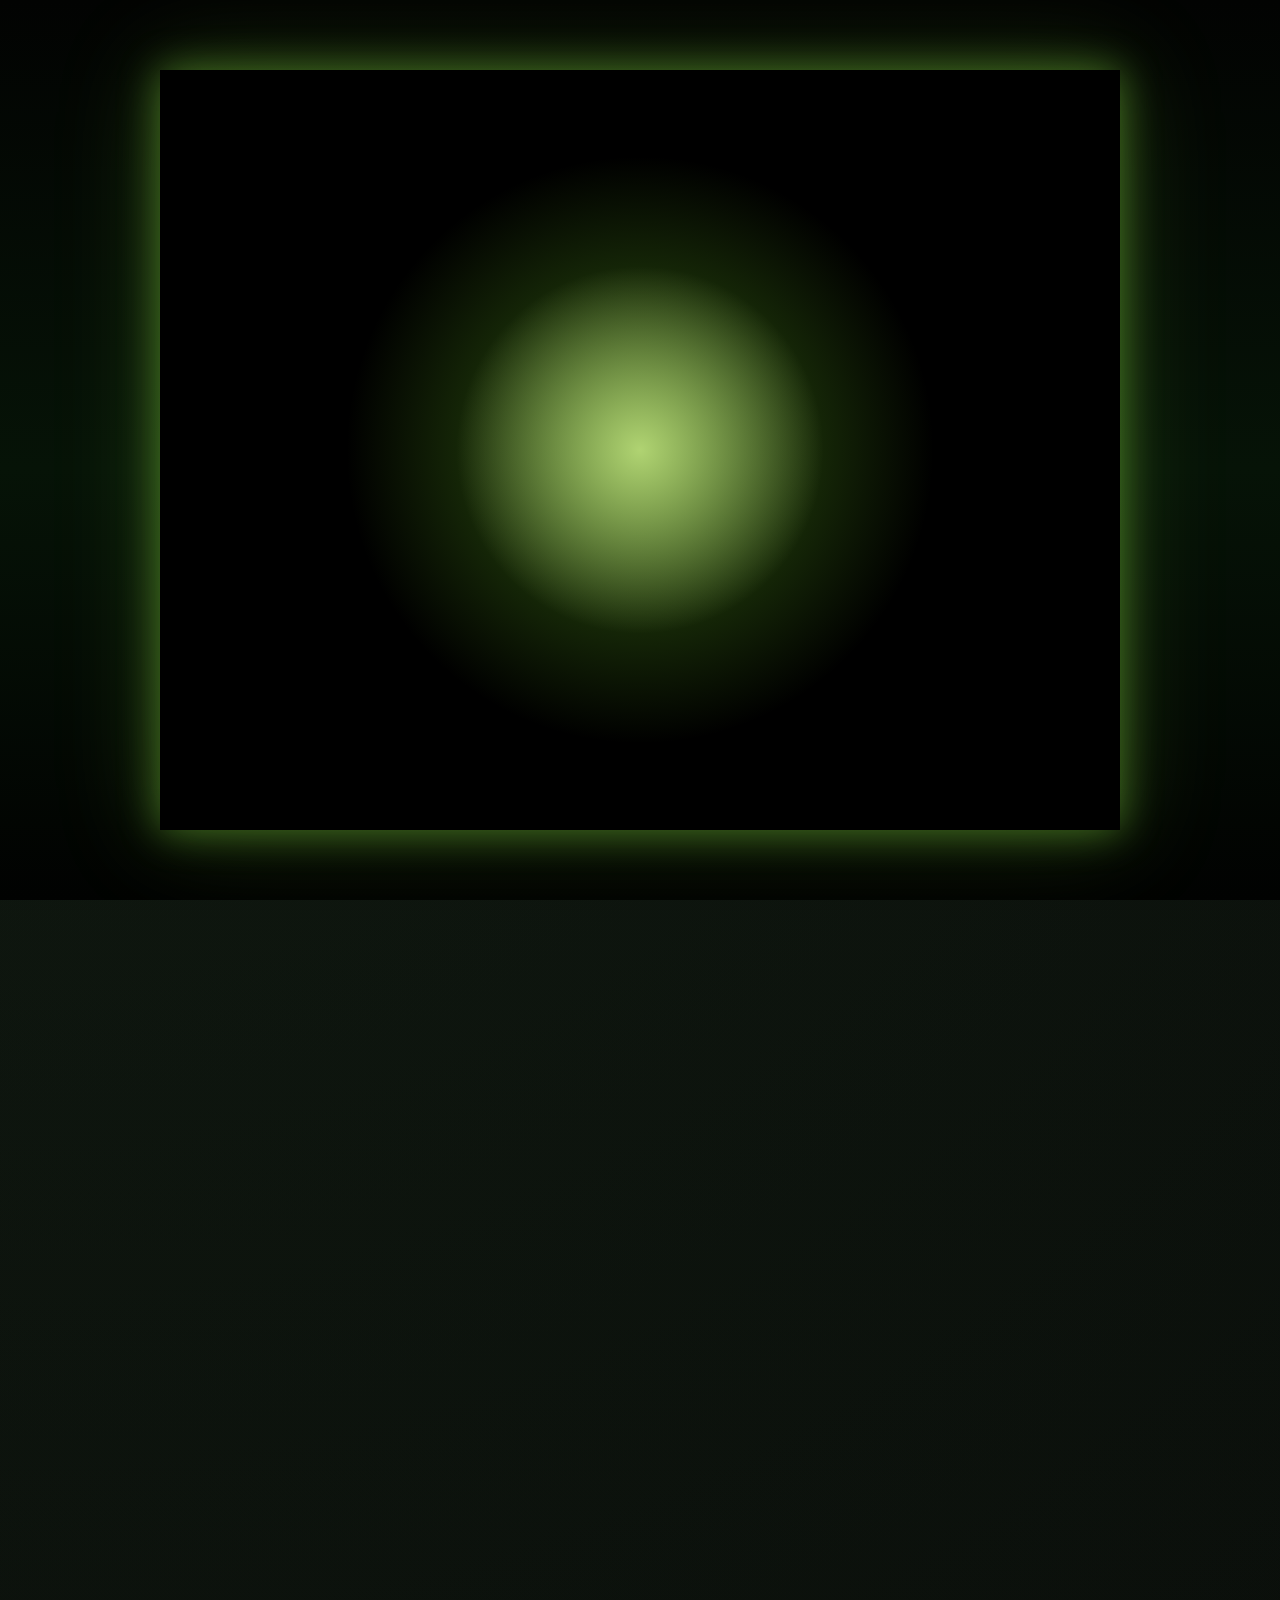
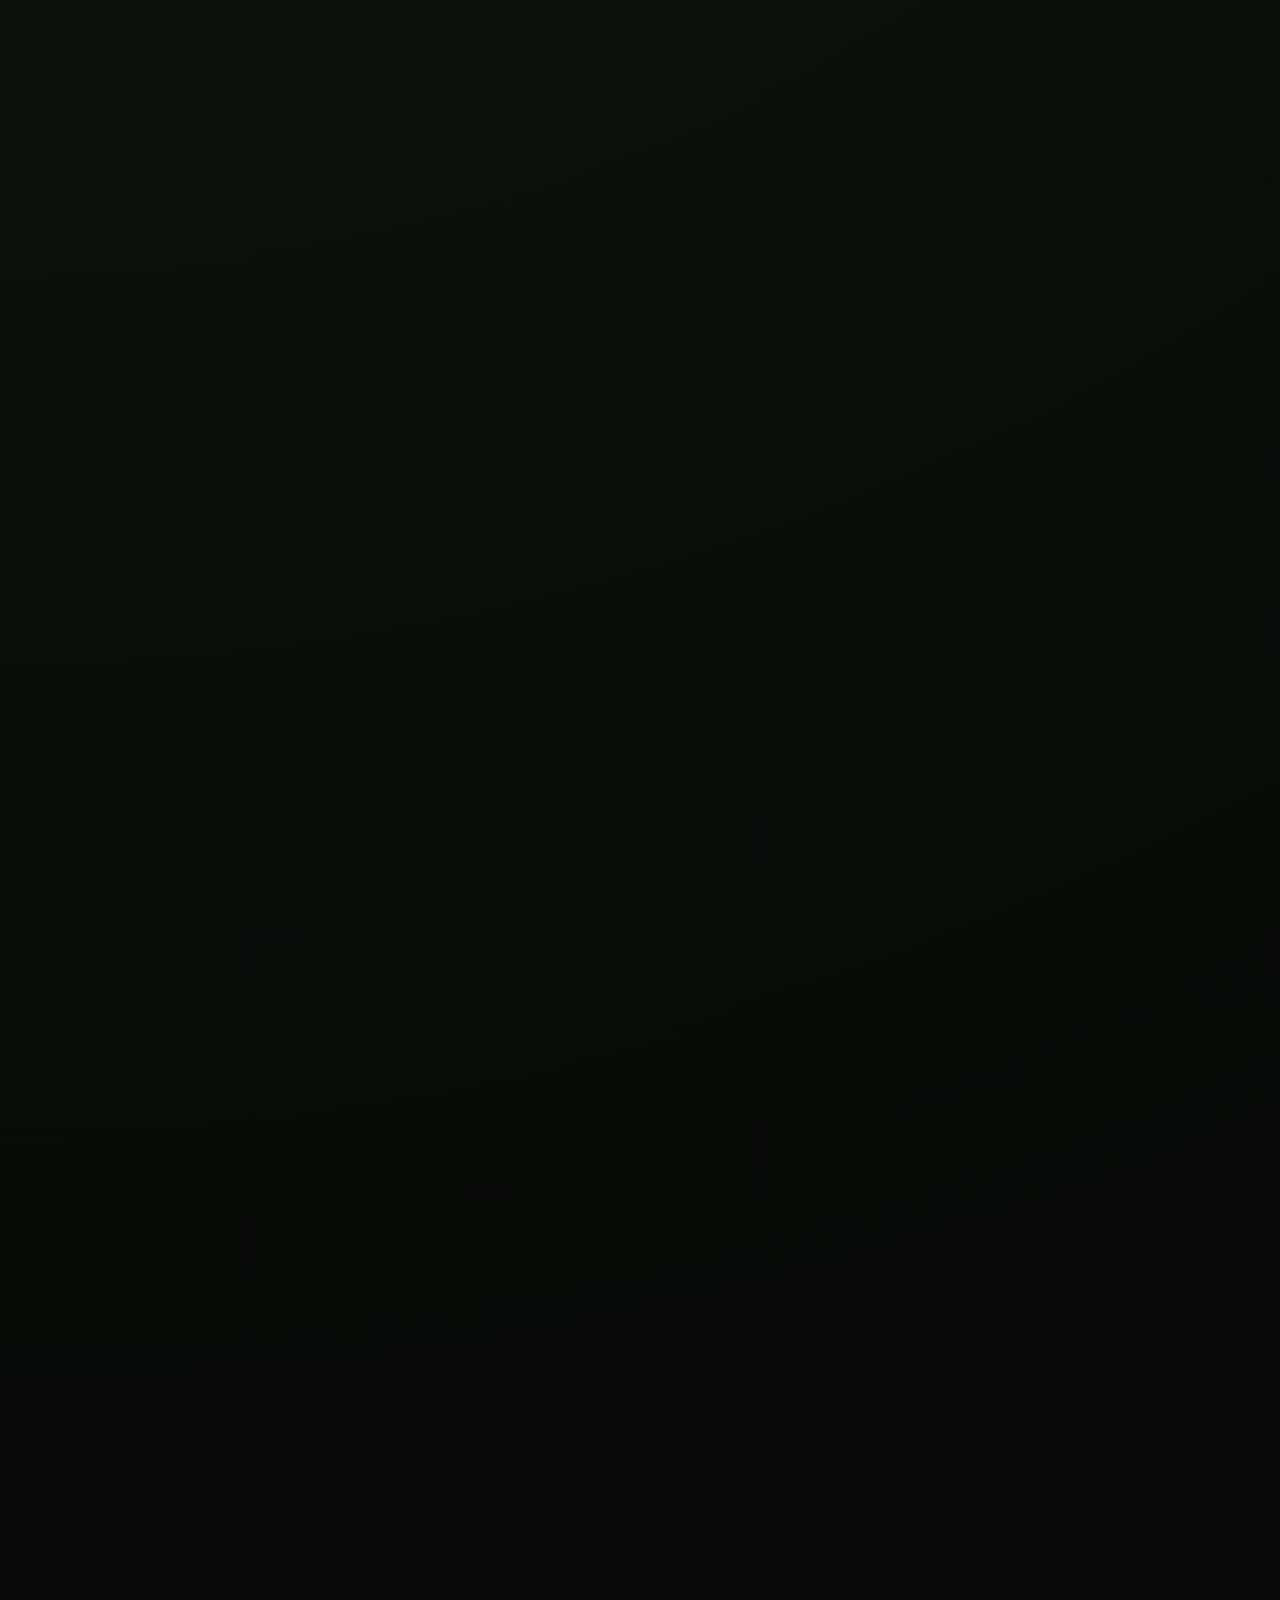
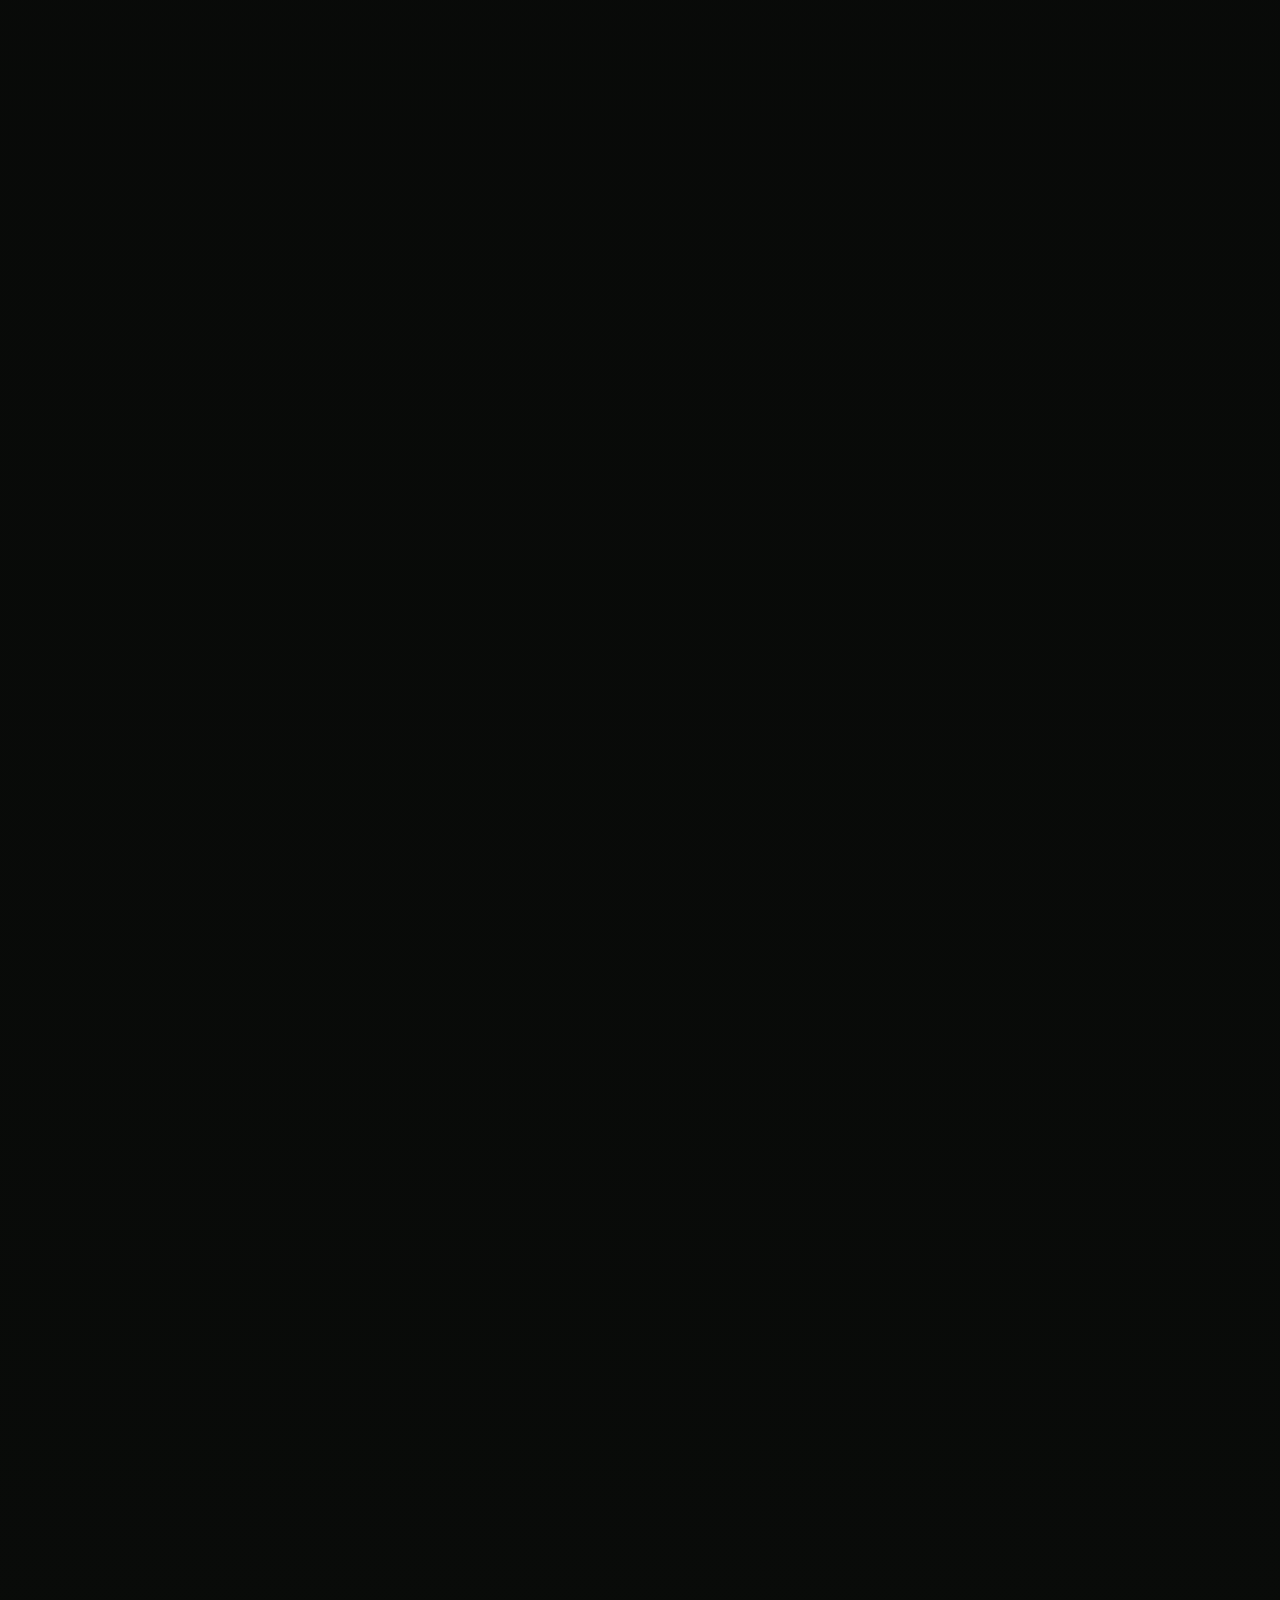
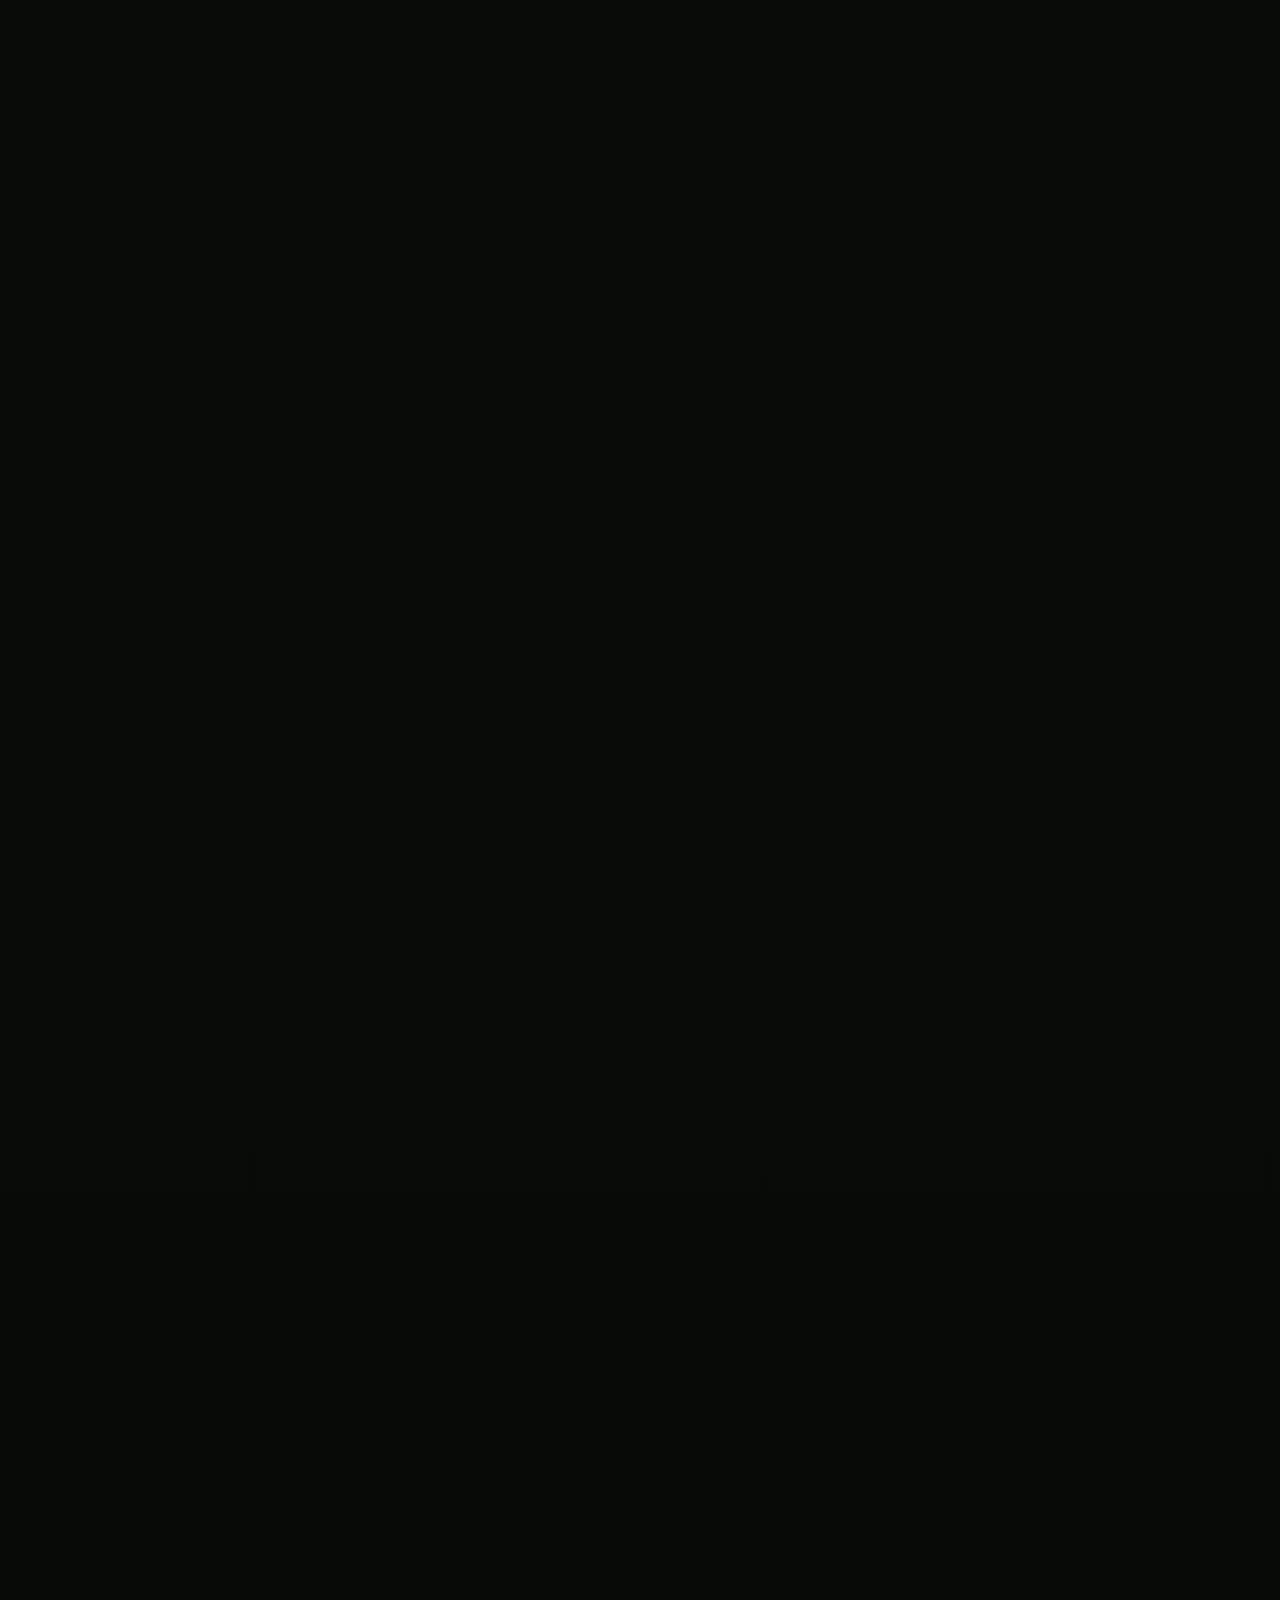
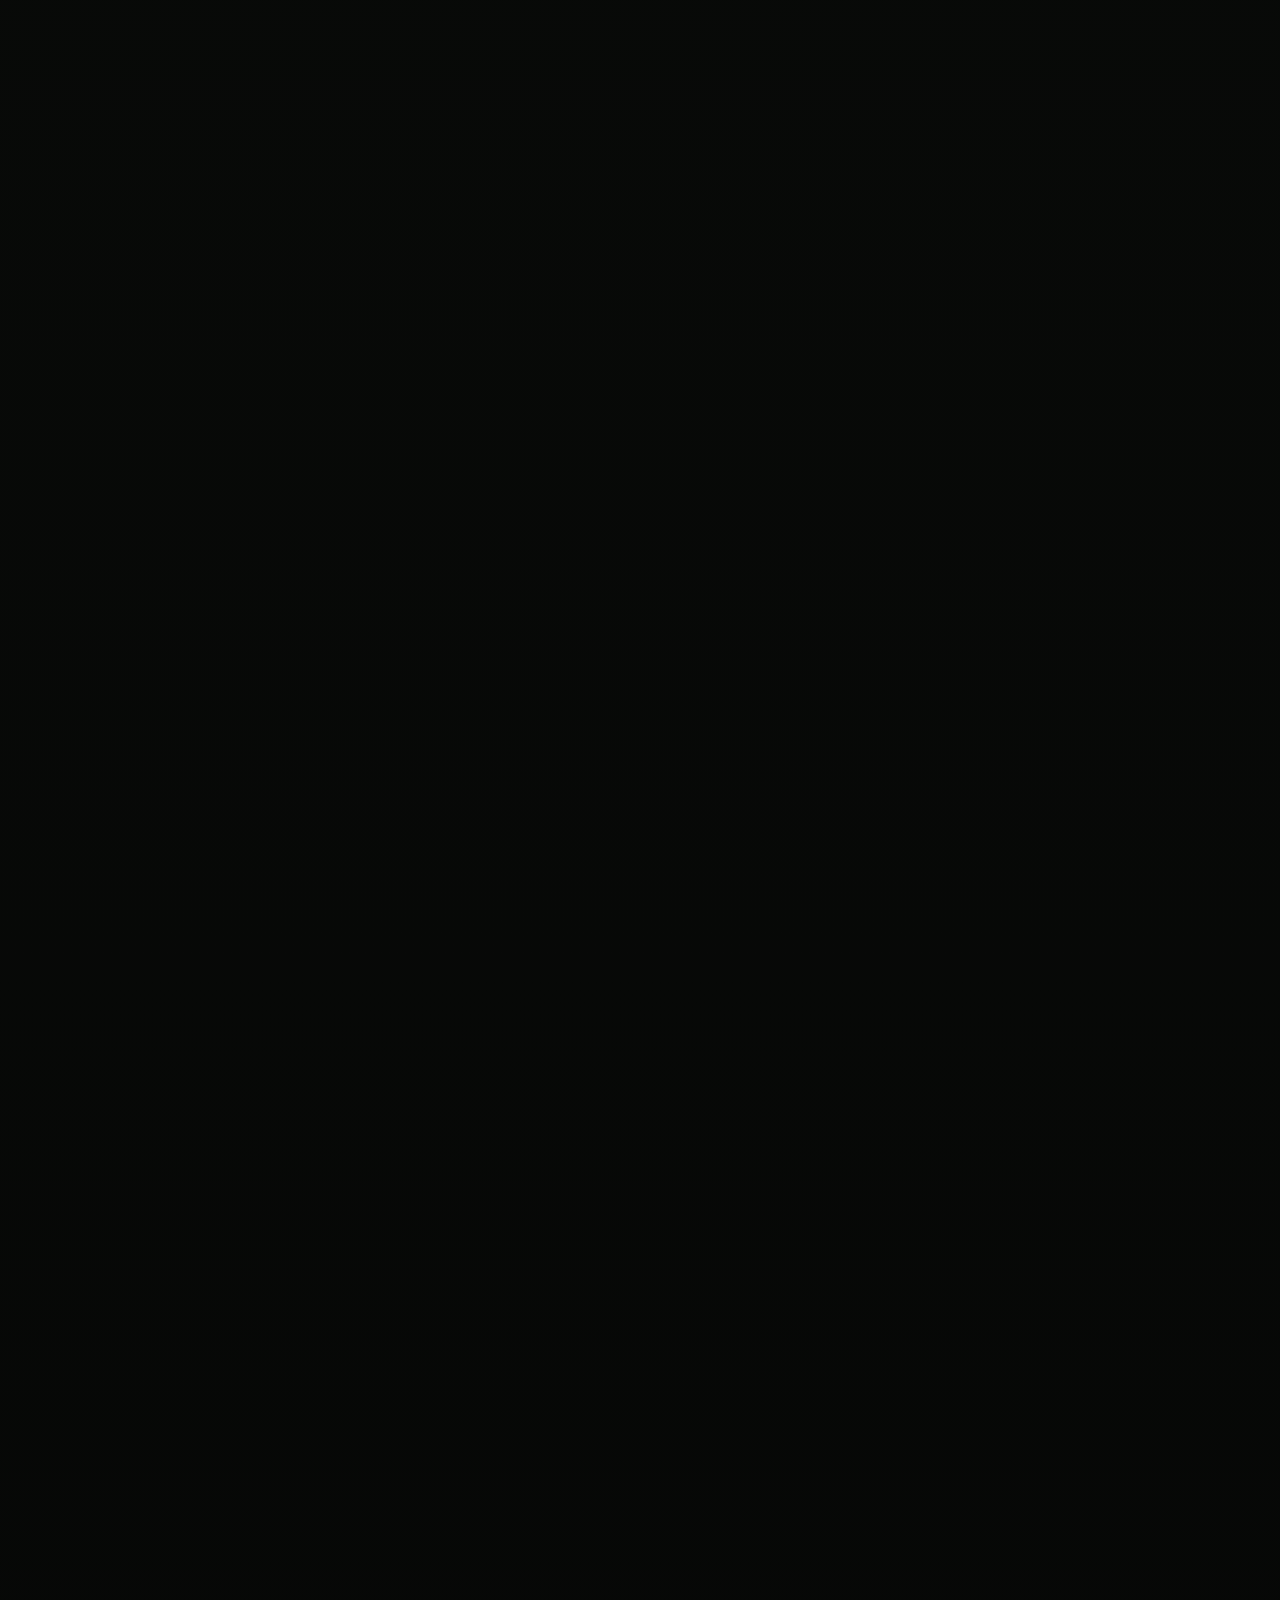
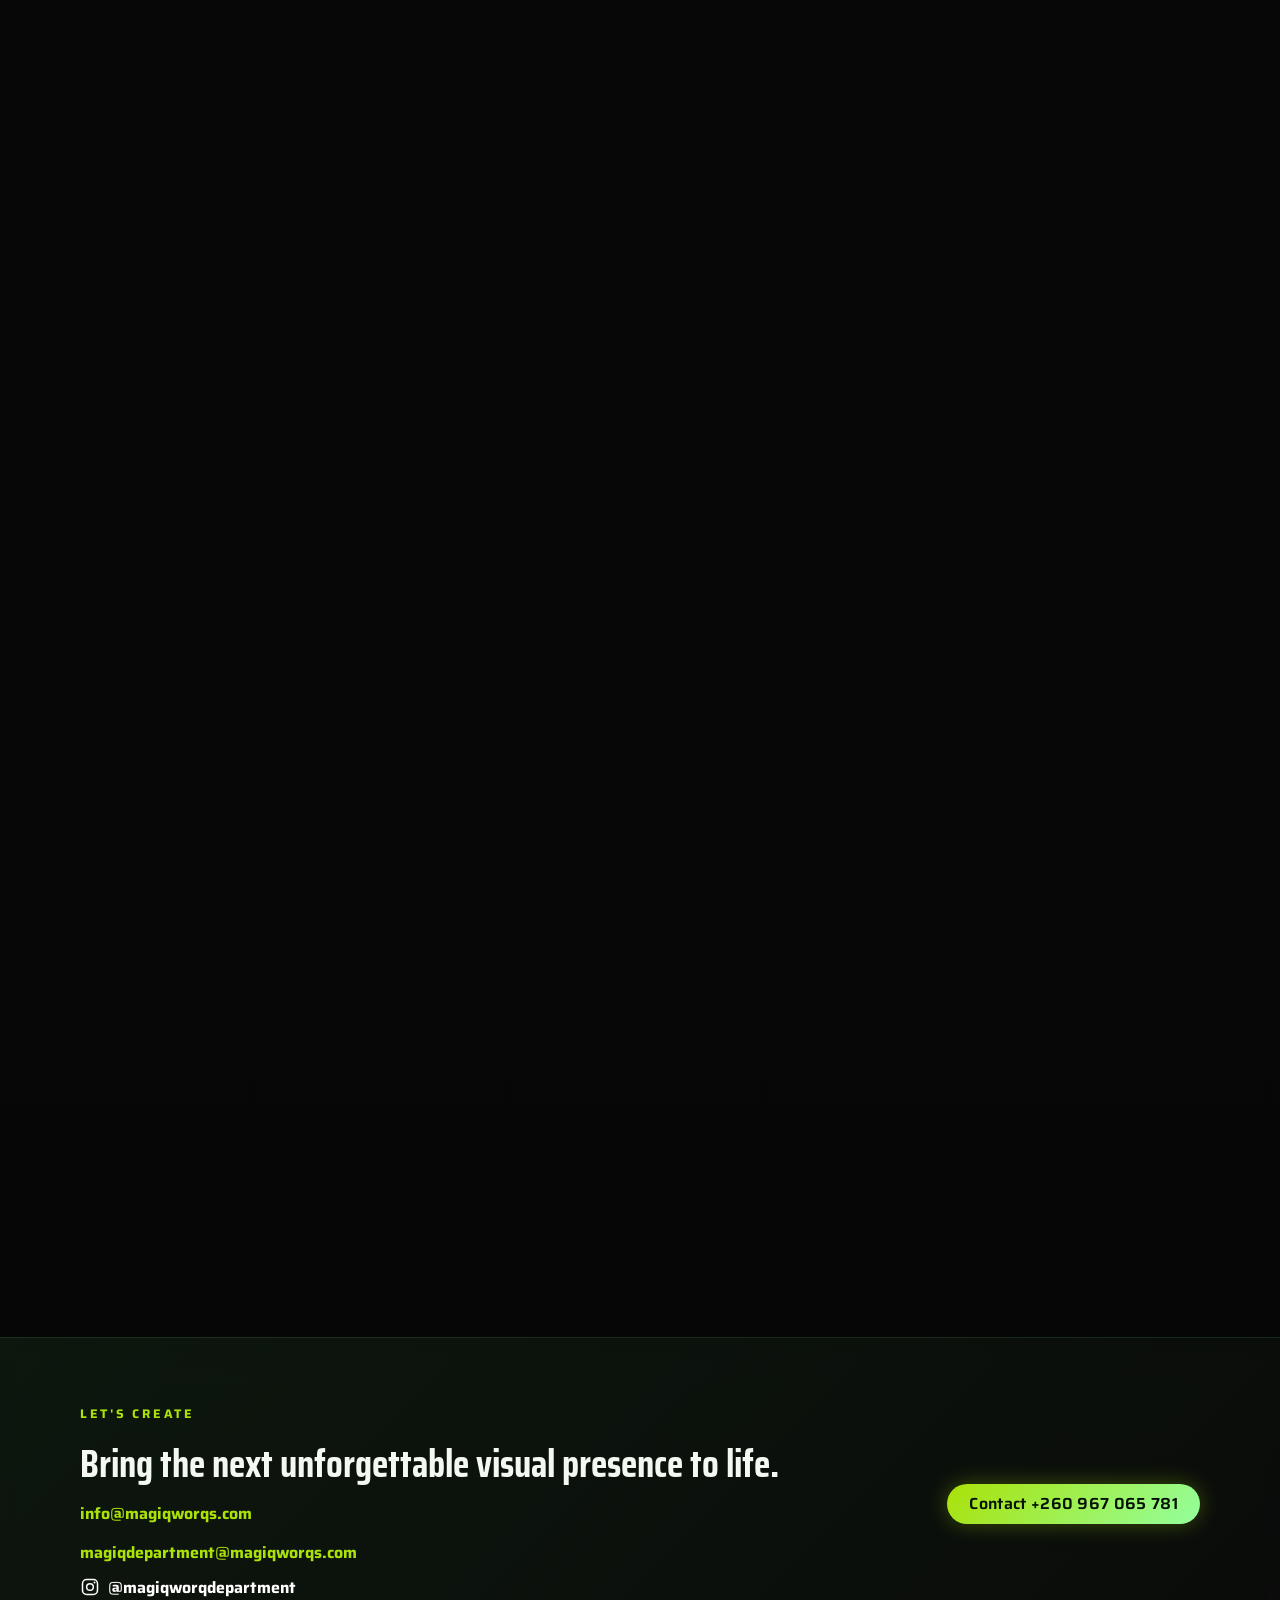
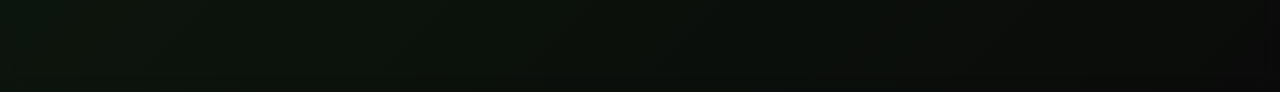
==== commit 75be40a6: "Add files via upload" ====
--- a/index.html
+++ b/index.html
@@ -490,7 +490,7 @@
             </a>
           </p>
         </div>
-        <a href="mailto:info@magiqworqs.com" class="btn btn-primary">info@magiqworqs.com</a>
+        <a href="tel:+260967065781" class="btn btn-primary">Contact +260 967 065 781</a>
       </div>
     </footer>
 
--- a/styles.css
+++ b/styles.css
@@ -201,11 +201,19 @@
 
   .intro-magic-reveal {
     inset: 0;
-    animation: image-reveal-pop 0.9s ease-out forwards;
+    animation: none;
+    transform: none;
   }
 
   .intro-real-image {
+    object-fit: contain;
     object-position: center;
+    background: transparent;
+  }
+
+  .intro-glow-overlay {
+    animation: none;
+    opacity: 0.45;
   }
 
   .intro-video-caption {
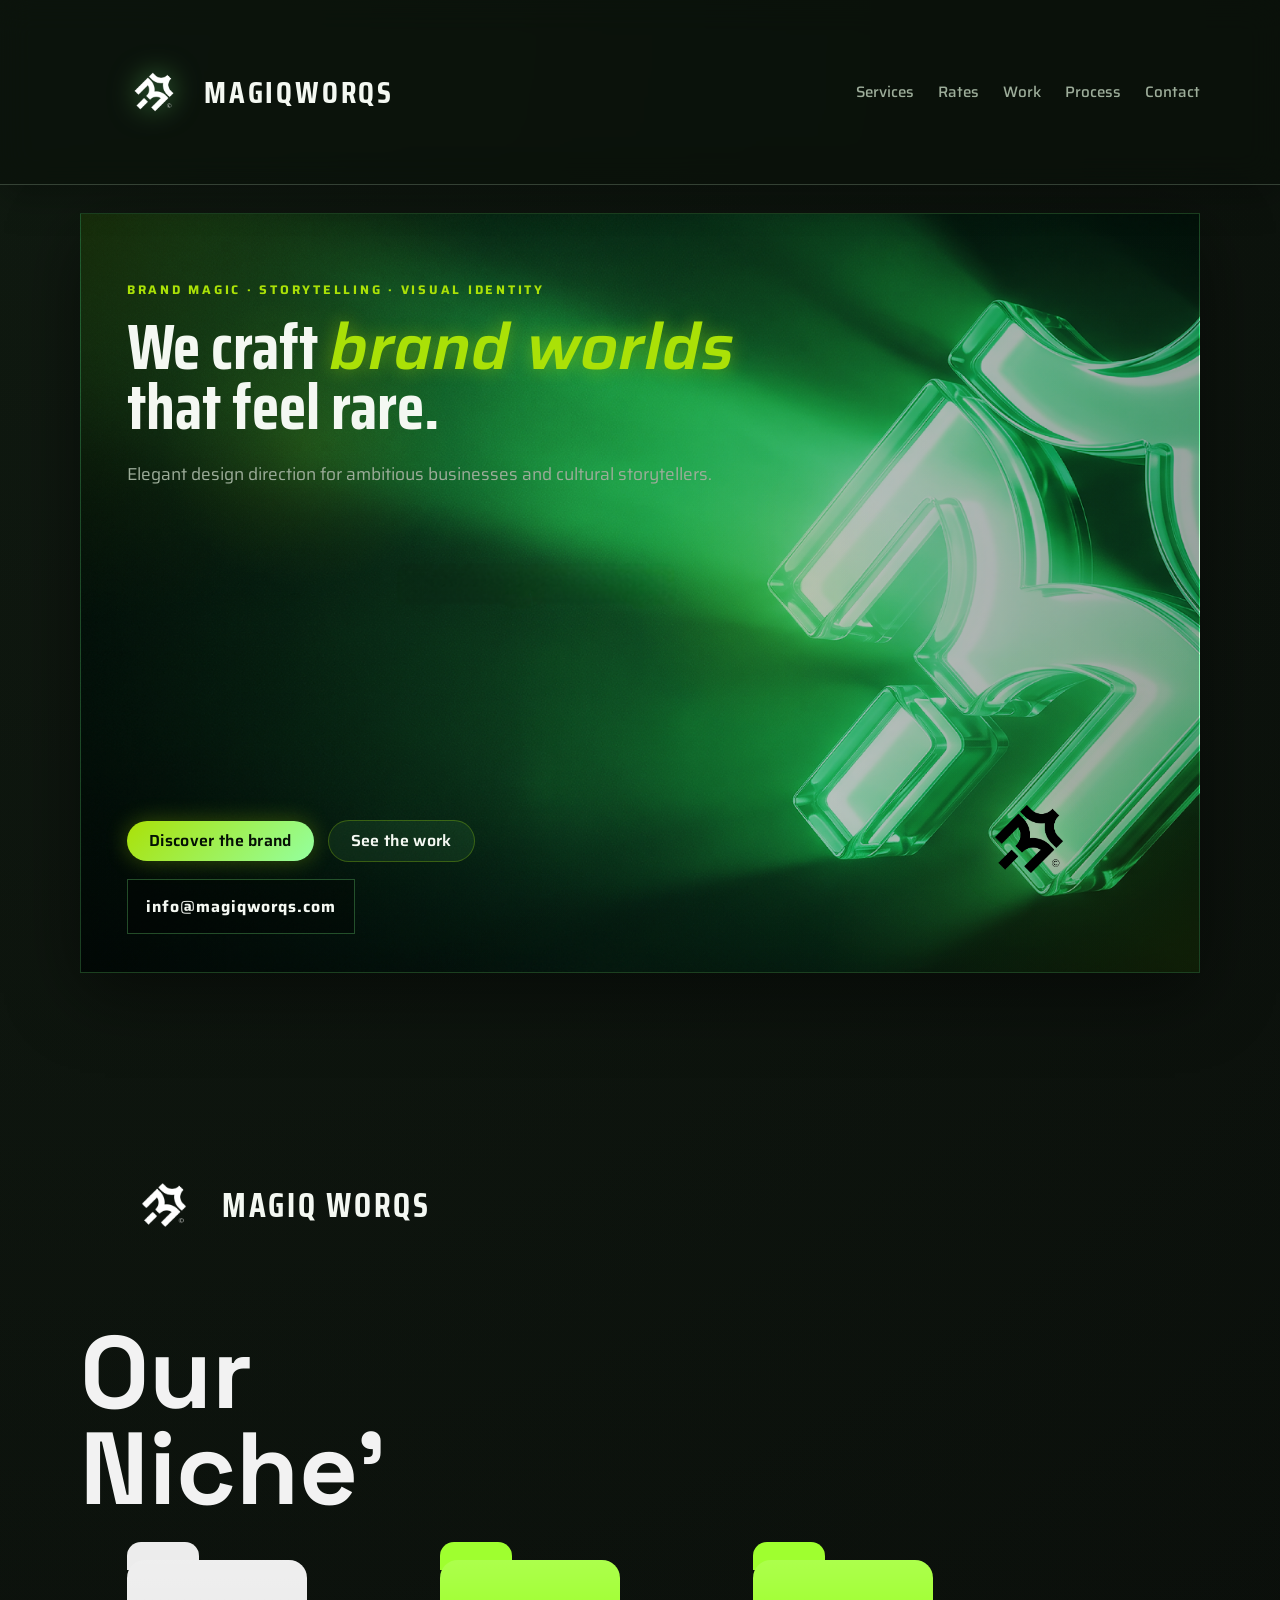
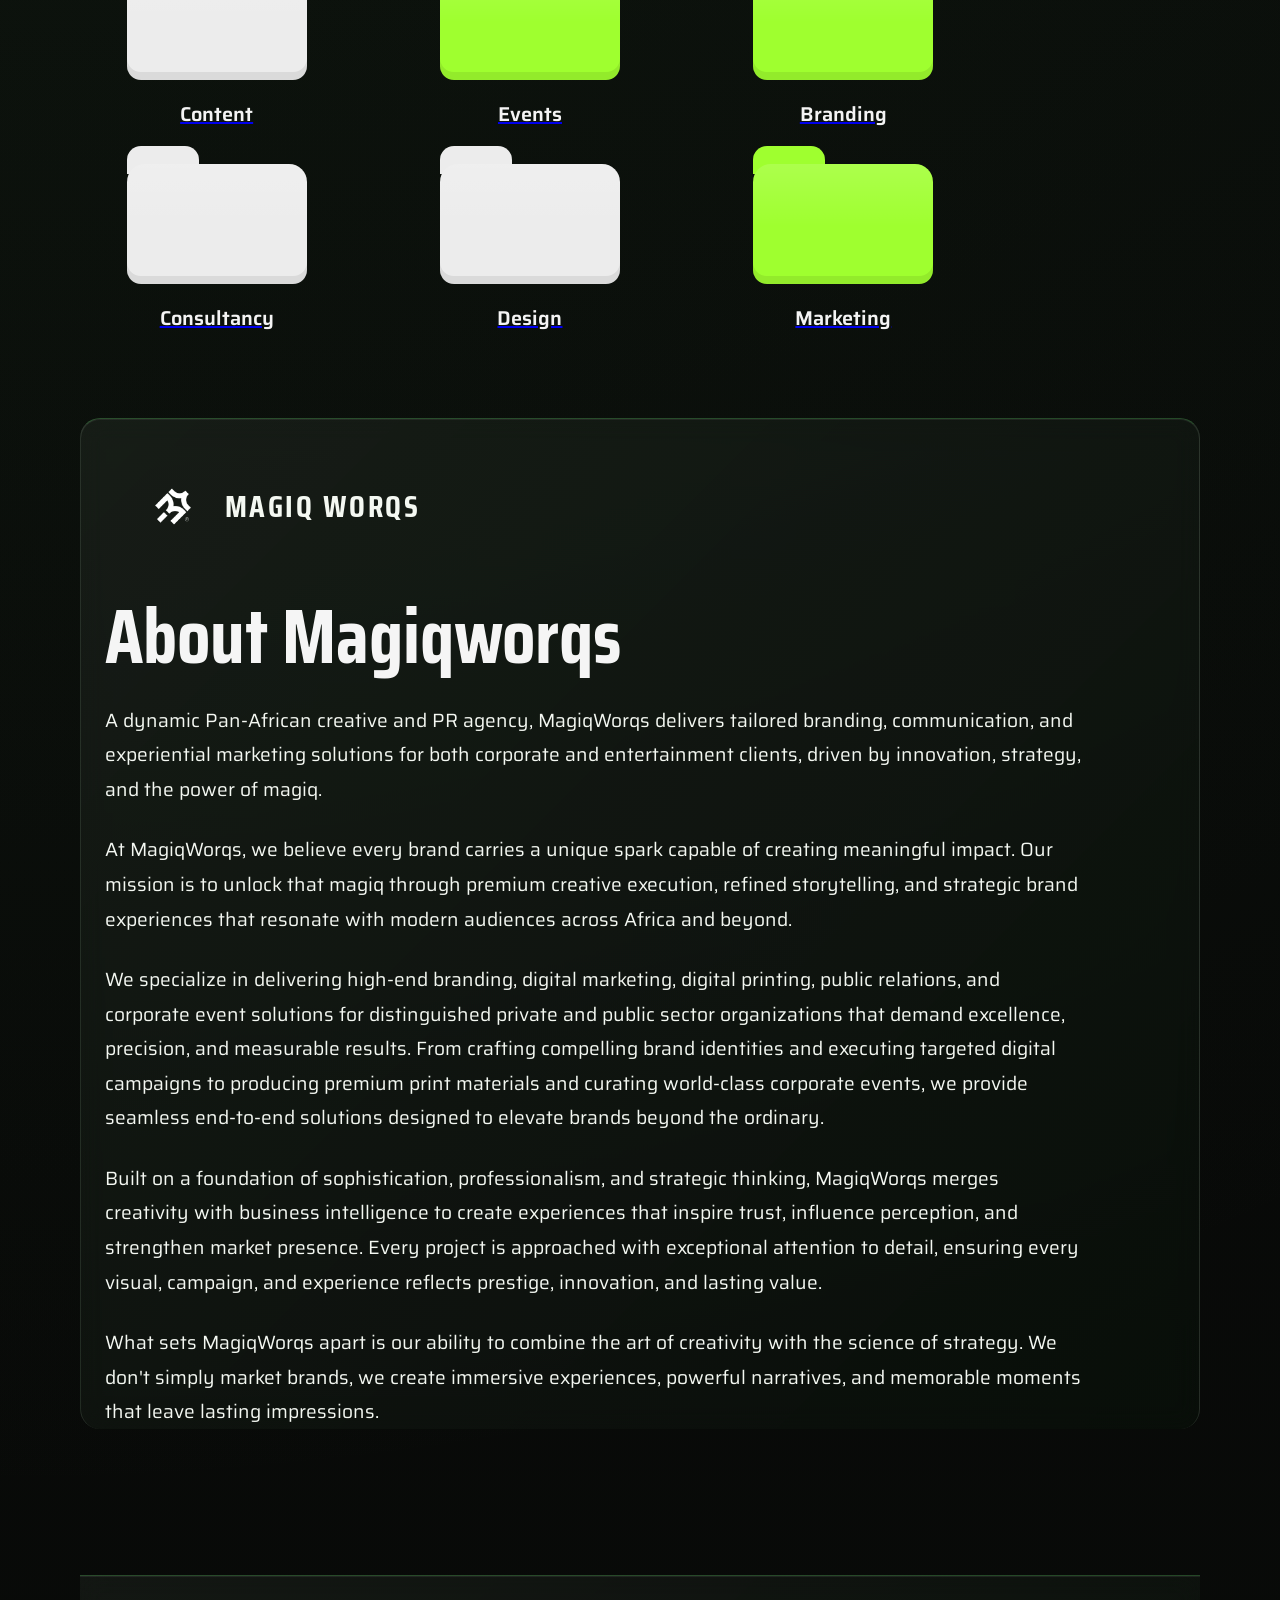
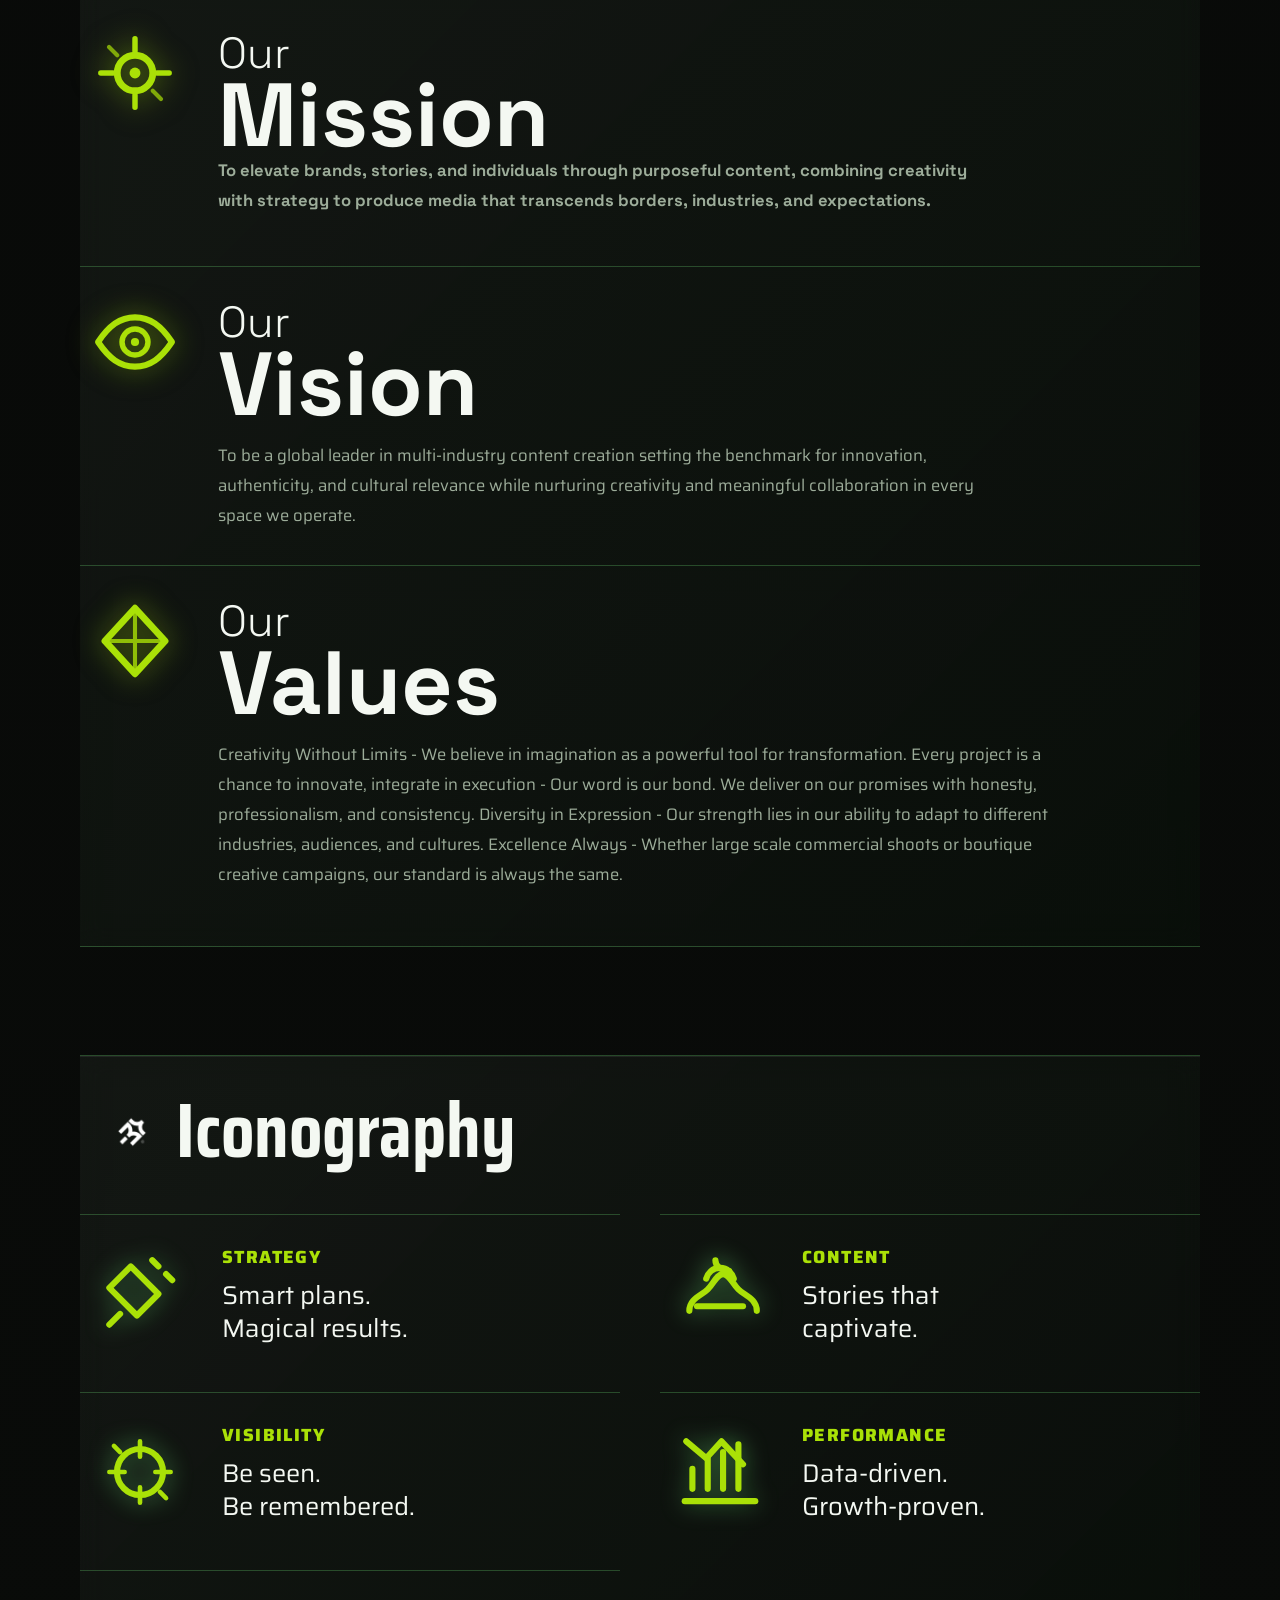
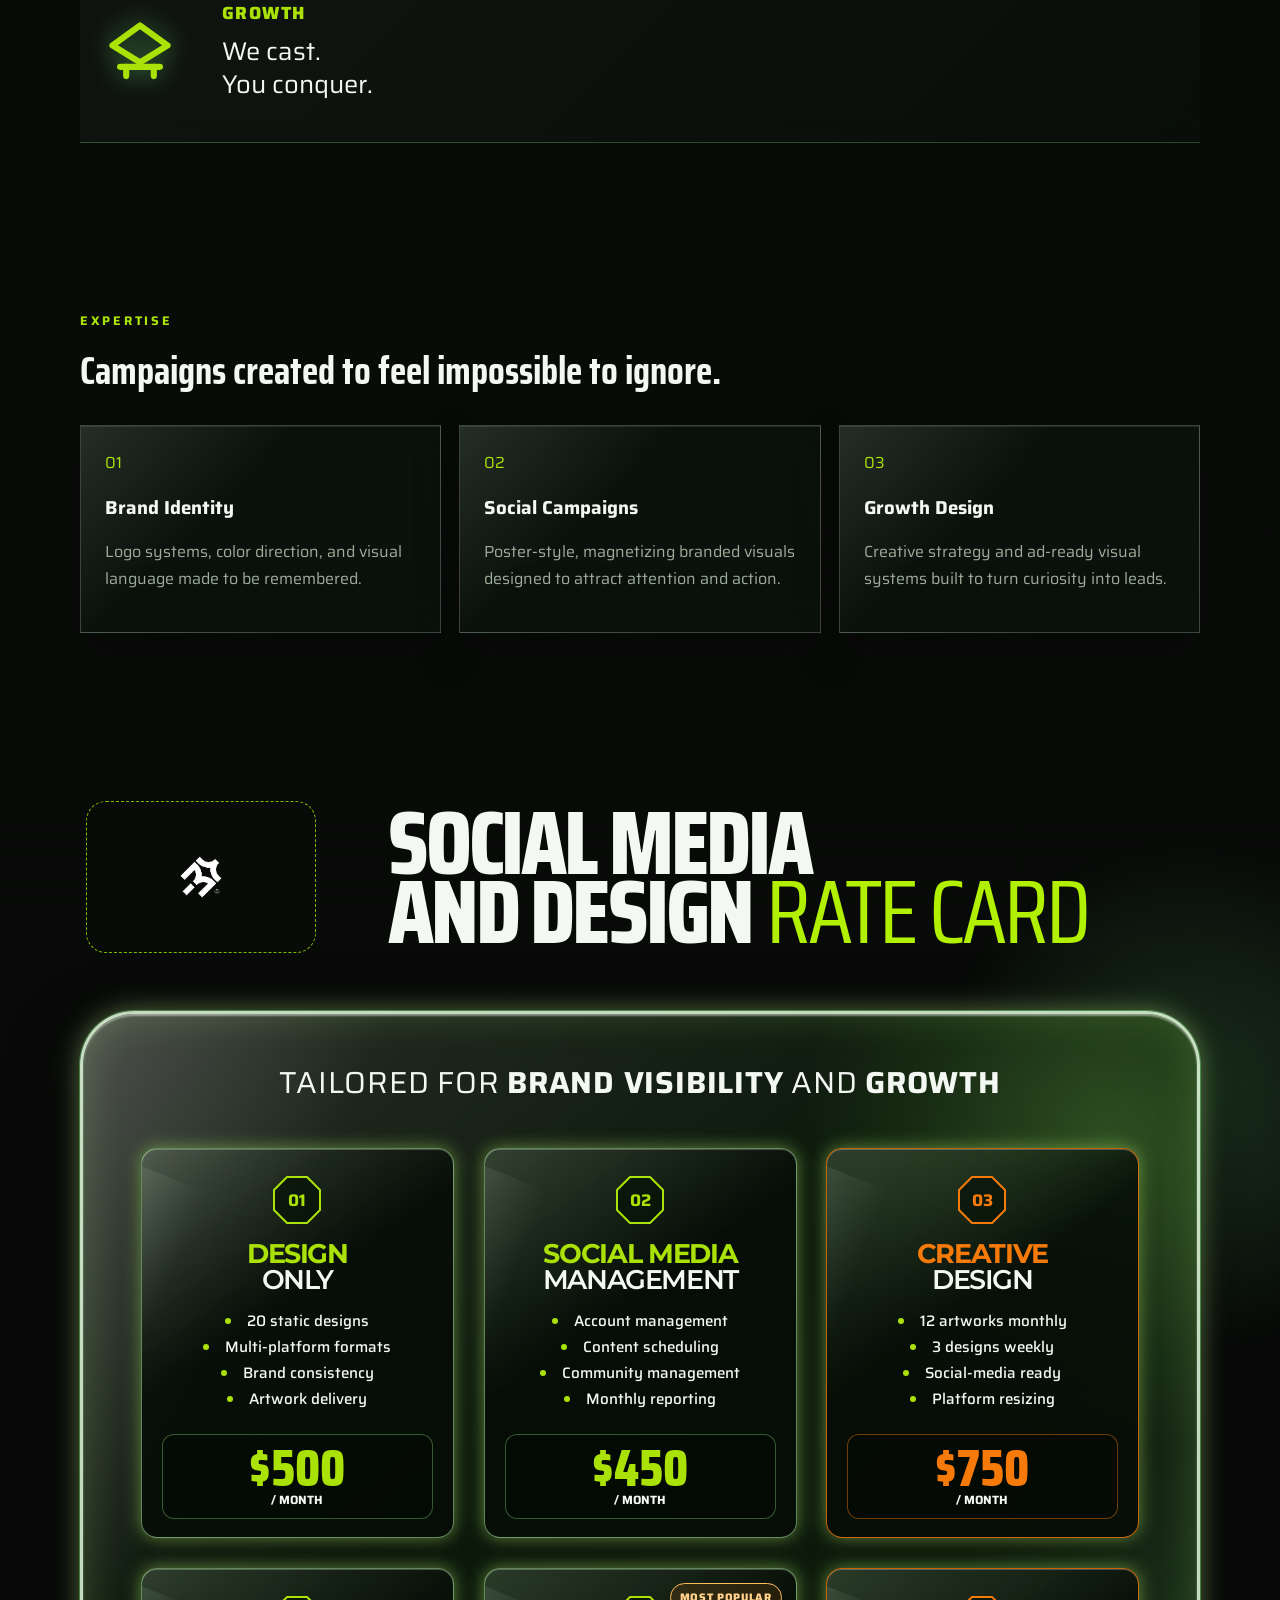
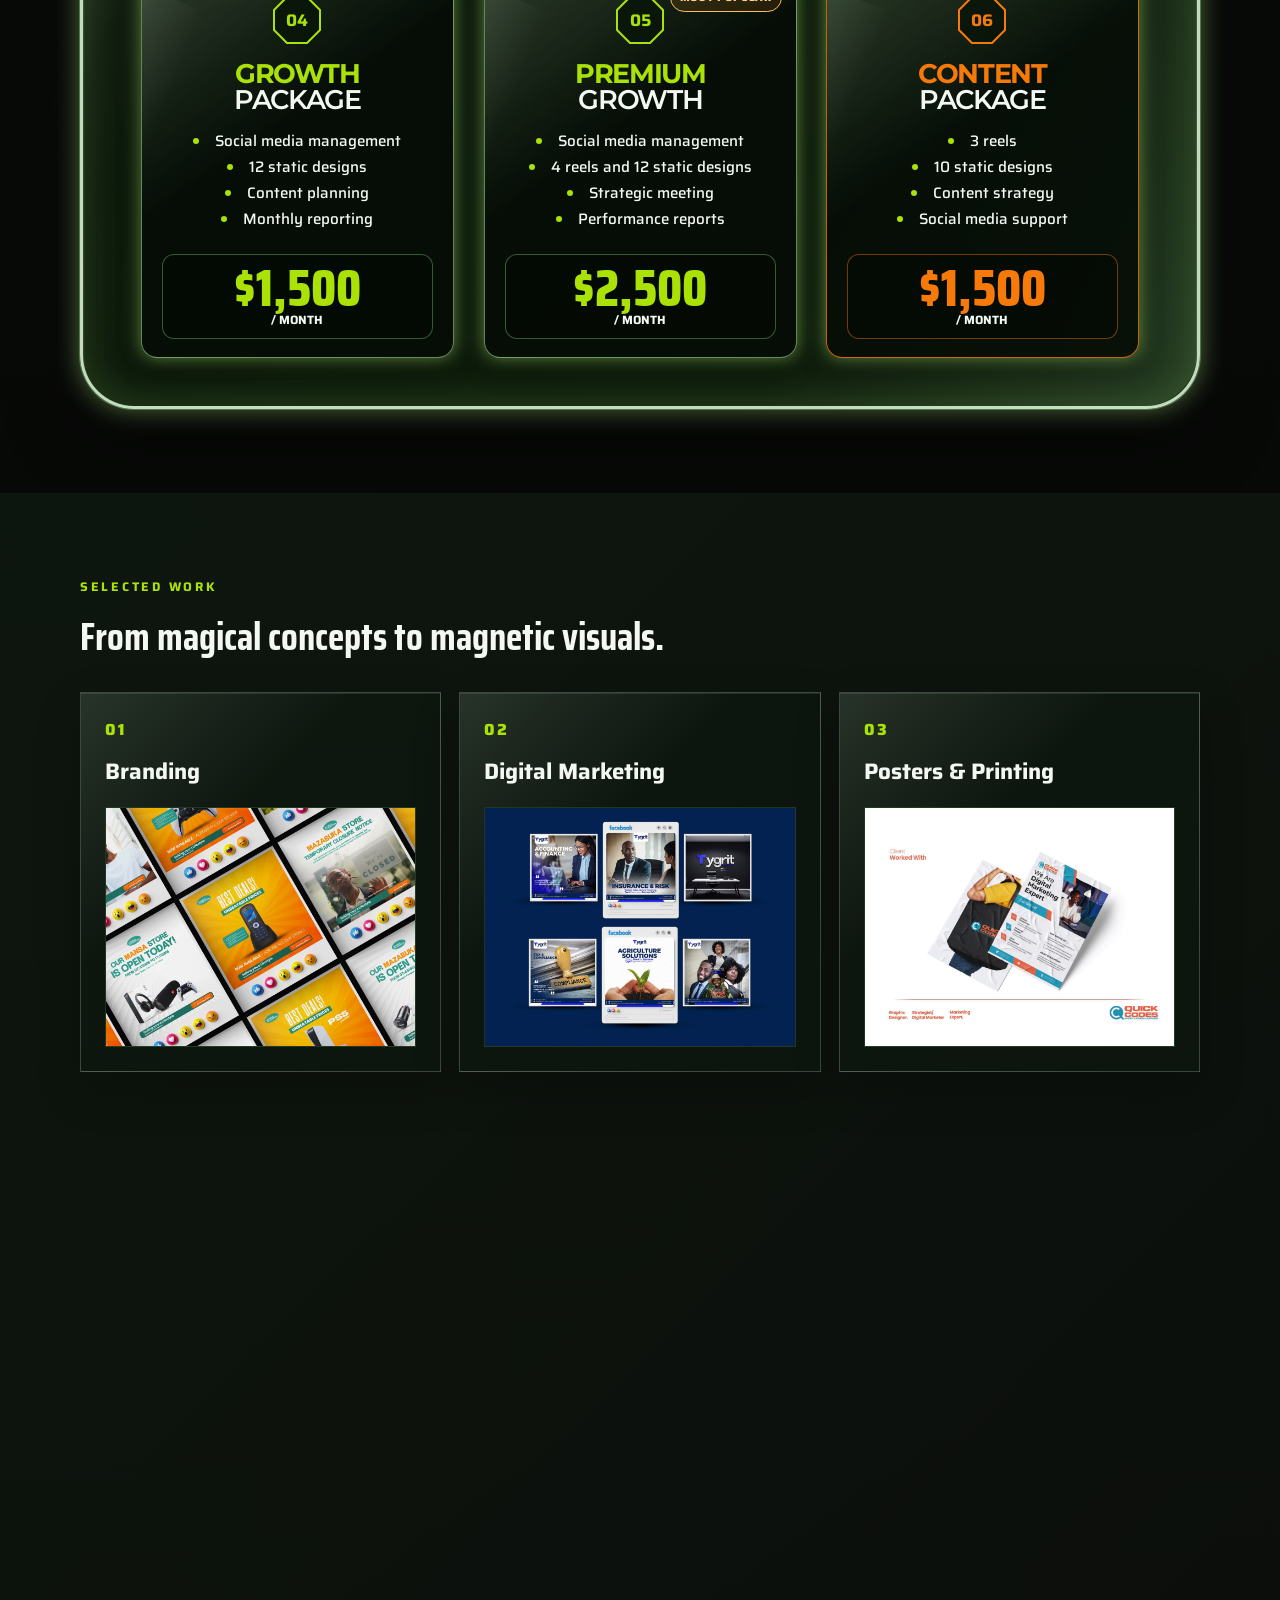
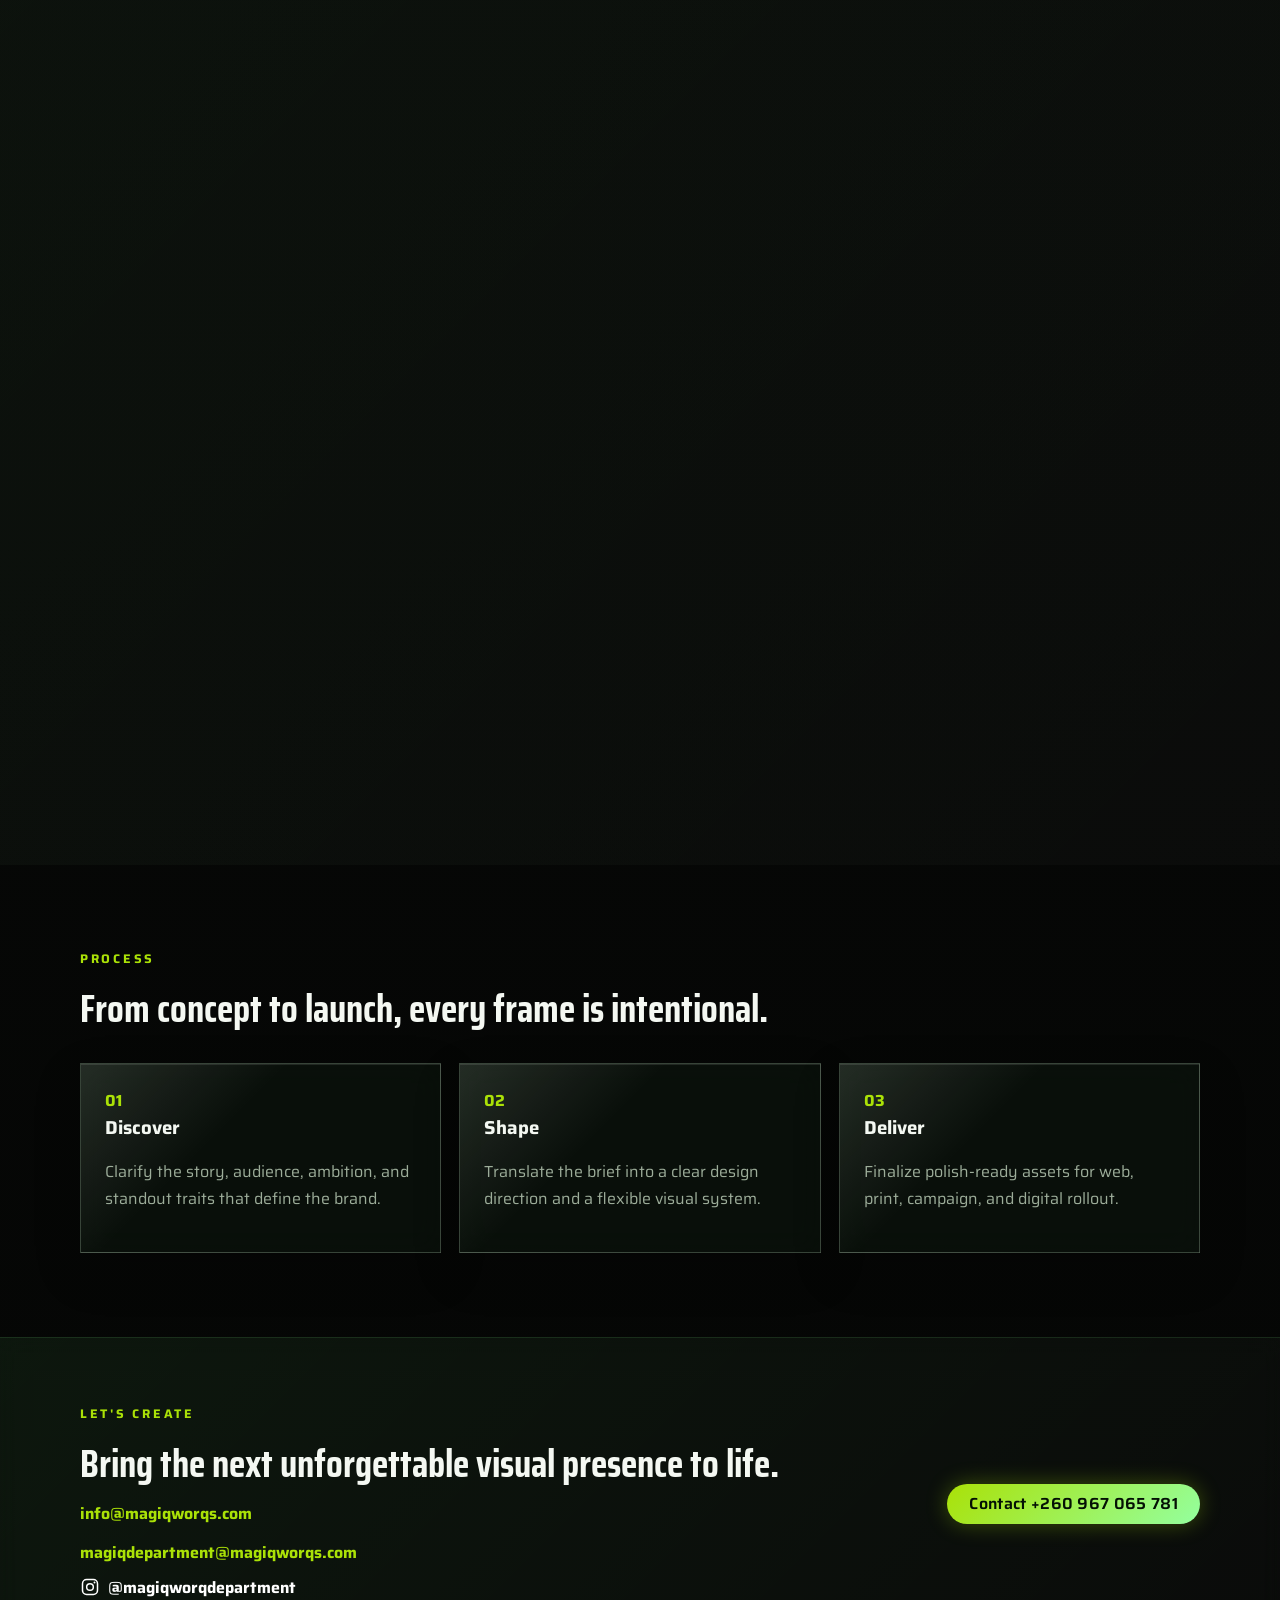
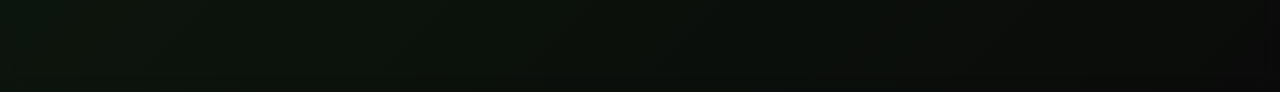
==== commit 851343d5: "Add files via upload" ====
--- a/index.html
+++ b/index.html
@@ -16,23 +16,20 @@
     />
     <link rel="stylesheet" href="styles.css" />
   </head>
-  <body>
+  <body class="intro-active">
     <div class="site-intro" id="siteIntro" aria-hidden="true">
       <div class="intro-stage">
-        <div class="intro-magic-reveal">
-          <video
-            id="introVideo"
-            src="magic pics/sikkar.mp4"
-            class="intro-real-image"
-            autoplay
-            muted
-            loop
-            playsinline
-            preload="auto"
-            aria-label="Sikkar intro animation"
-          ></video>
-          <div class="intro-glow-overlay"></div>
-        </div>
+        <video
+          id="introVideo"
+          class="intro-video"
+          src="magic%20pics/sikkar.mp4"
+          autoplay
+          muted
+          playsinline
+          preload="auto"
+          aria-label="Sikkar intro video"
+        ></video>
+        <div class="intro-glow-overlay"></div>
       </div>
     </div>
 
@@ -40,7 +37,7 @@
     <header class="site-header">
       <div class="container nav-wrap">
         <a href="#home" class="brand">
-          <img src="Magiq Worqs Logo 3.png" alt="Magiq Worqs" class="brand-mark" />
+          <img src="Magiq%20Worqs%20Logo%203.png" alt="Magiq Worqs" class="brand-mark" />
           <span class="brand-name">MAGIQWORQS</span>
         </a>
         <button class="mobile-menu-toggle" type="button" aria-label="Open navigation" aria-expanded="false" aria-controls="mobileNav">
@@ -83,7 +80,7 @@
             </div>
 
             <div class="poster-logo-block">
-              <img src="Magiq Worqs Logo 2.png" alt="Magiq Worqs mark" class="poster-logo" />
+              <img src="Magiq%20Worqs%20Logo%202.png" alt="Magiq Worqs mark" class="poster-logo" />
             </div>
             <div class="poster-badge">
               <span>info@magiqworqs.com</span>
@@ -95,36 +92,36 @@
       <section id="niche" class="section niche-section">
         <div class="container niche-wrap reveal">
           <div class="niche-header">
-            <img src="Magiq Worqs Logo 3.png" alt="Magiq Worqs" class="niche-logo" />
+            <img src="Magiq%20Worqs%20Logo%203.png" alt="Magiq Worqs" class="niche-logo" />
             <span class="niche-brand">MAGIQ WORQS</span>
           </div>
           <h2 class="niche-title">Our<br />Niche'</h2>
 
           <div class="folder-grid">
-            <div class="folder-item">
+            <a class="folder-item folder-link" href="content.html" aria-label="Open Content">
               <div class="folder folder-white"></div>
               <div class="folder-label">Content</div>
-            </div>
-            <div class="folder-item">
+            </a>
+            <a class="folder-item folder-link" href="events.html" aria-label="Open Events">
               <div class="folder folder-green"></div>
               <div class="folder-label">Events</div>
-            </div>
-            <div class="folder-item">
+            </a>
+            <a class="folder-item folder-link" href="branding.html" aria-label="Open Branding">
               <div class="folder folder-green"></div>
               <div class="folder-label">Branding</div>
-            </div>
-            <div class="folder-item">
+            </a>
+            <a class="folder-item folder-link" href="consultancy.html" aria-label="Open Consultancy">
               <div class="folder folder-white"></div>
               <div class="folder-label">Consultancy</div>
-            </div>
-            <div class="folder-item">
+            </a>
+            <a class="folder-item folder-link" href="design.html" aria-label="Open Design">
               <div class="folder folder-white"></div>
               <div class="folder-label">Design</div>
-            </div>
-            <div class="folder-item">
+            </a>
+            <a class="folder-item folder-link" href="marketing.html" aria-label="Open Marketing">
               <div class="folder folder-green"></div>
               <div class="folder-label">Marketing</div>
-            </div>
+            </a>
           </div>
         </div>
       </section>
@@ -132,7 +129,7 @@
       <section id="about-story" class="section story-section">
         <div class="container story-wrap reveal">
           <div class="story-topline">
-            <img src="Magiq Worqs Logo 3.png" alt="Magiq Worqs" class="story-logo" />
+            <img src="Magiq%20Worqs%20Logo%203.png" alt="Magiq Worqs" class="story-logo" />
             <span class="story-brand">MAGIQ WORQS</span>
           </div>
 
@@ -246,7 +243,7 @@
       <section id="iconography" class="section iconography-section">
         <div class="container iconography-wrap reveal">
           <div class="iconography-header">
-            <img src="Magiq Worqs Logo 3.png" alt="Magiq Worqs" class="iconography-logo" />
+            <img src="Magiq%20Worqs%20Logo%203.png" alt="Magiq Worqs" class="iconography-logo" />
             <h2>Iconography</h2>
           </div>
 
@@ -358,7 +355,7 @@
           <div class="rate-board reveal">
             <div class="rate-poster-header">
               <div class="rate-logo-box">
-                <img src="Magiq Worqs Logo 2.png" alt="Magiq Worqs" />
+                <img src="Magiq%20Worqs%20Logo%202.png" alt="Magiq Worqs" />
               </div>
               <h2><strong>Social Media<br />and Design</strong> <span>Rate Card</span></h2>
             </div>
@@ -429,14 +426,14 @@
               <span class="category-number">02</span>
               <h3>Digital Marketing</h3>
               <div class="category-visual">
-                <img src="Works/Genius Mambwe - Graphic Designer Portfolio 20266_page-0018.jpg" alt="Digital marketing showcase" />
+                <img src="Works/Genius%20Mambwe%20-%20Graphic%20Designer%20Portfolio%2020266_page-0018.jpg" alt="Digital marketing showcase" />
               </div>
             </article>
             <article class="category-card reveal" data-category="posters-printing">
               <span class="category-number">03</span>
               <h3>Posters &amp; Printing</h3>
               <div class="category-visual">
-                <img src="Works/Genius Mambwe- Graphic Designer Portfolio 20266_page-0040.jpg" alt="Posters and printing showcase" />
+                <img src="Works/Genius%20Mambwe%20-%20Graphic%20Designer%20Portfolio%2020266_page-0040.jpg" alt="Posters and printing showcase" />
               </div>
             </article>
           </div>
--- a/styles.css
+++ b/styles.css
@@ -29,18 +29,22 @@
   min-height: 100vh;
 }
 
-body:not(.site-loaded) {
+body {
+  overflow-x: hidden;
+}
+
+body.intro-active {
   overflow: hidden;
 }
 
-body:not(.site-loaded) .site-header,
-body:not(.site-loaded) main {
+body.intro-active .site-header,
+body.intro-active main {
   opacity: 0;
   pointer-events: none;
 }
 
-body.site-loaded .site-header,
-body.site-loaded main {
+body:not(.intro-active) .site-header,
+body:not(.intro-active) main {
   opacity: 1;
   pointer-events: auto;
   transition: opacity 0.35s ease;
@@ -49,180 +53,67 @@
 .site-intro {
   position: fixed;
   inset: 0;
-  z-index: 50;
+  z-index: 60;
   display: grid;
   place-items: center;
   overflow: hidden;
+  min-height: 100dvh;
+  min-height: 100svh;
   background:
-    radial-gradient(circle at center, rgba(81, 182, 30, 0.22), transparent 38%),
-    linear-gradient(180deg, #020302 0%, #061307 52%, #010201 100%);
-  transition: opacity 0.8s ease, visibility 0.8s ease;
-}
-
-body.site-loaded .site-intro {
+    radial-gradient(circle at center, rgba(85, 162, 91, 0.2), transparent 40%),
+    linear-gradient(180deg, #020302 0%, #061307 54%, #010201 100%);
+}
+
+body:not(.intro-active) .site-intro {
   opacity: 0;
   visibility: hidden;
   pointer-events: none;
+  transition: opacity 0.6s ease, visibility 0.6s ease;
 }
 
 .intro-stage {
   position: relative;
-  width: min(960px, 94vw);
-  height: min(760px, 92vh);
-}
-
-.intro-magic-reveal {
-  position: absolute;
-  inset: 0;
+  width: min(100vw, 100vh * 0.9);
+  height: min(100svh, 100vw * 0.9);
+  max-width: 100vw;
+  max-height: 100svh;
   display: grid;
   place-items: center;
-  animation: image-reveal-pop 3s cubic-bezier(0.22, 1, 0.36, 1) forwards;
-}
-
-.intro-magic-reveal::before {
-  content: '';
-  position: absolute;
-  inset: 10% 15%;
-  background:
-    radial-gradient(circle, rgba(170, 255, 71, 0.78), transparent 44%),
-    radial-gradient(circle at center, rgba(204, 255, 130, 0.26), transparent 65%);
-  filter: blur(16px);
-  animation: spell-burst 3s ease-in-out infinite alternate;
-}
-
-.intro-real-image {
-  position: relative;
-  z-index: 1;
+  overflow: hidden;
+}
+
+.intro-video {
   width: 100%;
   height: 100%;
   object-fit: cover;
+  object-position: center;
   background: #000;
-  filter:
-    saturate(1.28)
-    contrast(1.14)
-    drop-shadow(0 0 20px rgba(155, 255, 72, 0.4))
-    drop-shadow(0 0 48px rgba(155, 255, 72, 0.18));
-}
-
-.intro-video-caption {
-  position: absolute;
-  left: 50%;
-  bottom: 8%;
-  z-index: 3;
-  transform: translateX(-50%);
-  padding: 0.55rem 1rem;
-  border: 1px solid rgba(170, 225, 7, 0.36);
-  border-radius: 999px;
-  background: rgba(7, 8, 7, 0.62);
-  backdrop-filter: blur(8px);
-  box-shadow: 0 10px 28px rgba(0, 0, 0, 0.24);
-  letter-spacing: 0.32em;
-  font-size: 0.8rem;
-  font-weight: 700;
-  text-transform: uppercase;
-  color: var(--text);
-  pointer-events: none;
 }
 
 .intro-glow-overlay {
   position: absolute;
   inset: 0;
-  z-index: 2;
   background:
     radial-gradient(circle at center, rgba(223, 255, 151, 0.72), transparent 30%),
     radial-gradient(circle at center, rgba(129, 235, 44, 0.42), transparent 48%),
     linear-gradient(180deg, rgba(0, 0, 0, 0.05), rgba(0, 0, 0, 0.26));
   mix-blend-mode: screen;
   pointer-events: none;
-  animation: glow-pulse 3s ease-in-out infinite alternate;
-}
-
-@keyframes image-reveal-pop {
-  0% {
-    opacity: 0;
-    transform: scale(0.68) translateY(32px);
-    filter: blur(10px);
-  }
-  18% {
-    opacity: 1;
-    filter: blur(0);
-  }
-  68% {
-    opacity: 1;
-    transform: scale(1.03) translateY(-2px);
-  }
-  100% {
-    opacity: 1;
-    transform: scale(1) translateY(0);
-  }
-}
-
-@keyframes glow-pulse {
-  0% {
-    opacity: 0.32;
-    transform: scale(0.96);
-  }
-  50% {
-    opacity: 0.72;
-    transform: scale(1.03);
-  }
-  100% {
-    opacity: 0.96;
-    transform: scale(1.05);
-  }
-}
-
-@keyframes spell-burst {
-  0% {
-    opacity: 0.24;
-    transform: scale(0.9);
-  }
-  60% {
-    opacity: 0.64;
-    transform: scale(1.08);
-  }
-  100% {
-    opacity: 0.86;
-    transform: scale(1.14);
-  }
-}
-
-@media (max-width: 720px) {
-  .site-intro {
-    padding: 0;
-  }
-
+}
+
+@media (orientation: portrait) and (max-width: 900px) {
   .intro-stage {
     width: 100vw;
-    height: 100dvh;
+    height: 100svh;
     max-width: 100vw;
-    max-height: 100dvh;
-  }
-
-  .intro-magic-reveal {
-    inset: 0;
-    animation: none;
-    transform: none;
-  }
-
-  .intro-real-image {
-    object-fit: contain;
-    object-position: center;
-    background: transparent;
-  }
-
-  .intro-glow-overlay {
-    animation: none;
-    opacity: 0.45;
-  }
-
-  .intro-video-caption {
-    bottom: max(1rem, env(safe-area-inset-bottom));
-    width: min(88vw, 280px);
-    padding: 0.5rem 0.9rem;
-    font-size: 0.68rem;
-    letter-spacing: 0.24em;
-    text-align: center;
+    max-height: 100svh;
+  }
+}
+
+@media (orientation: landscape) and (max-width: 900px) {
+  .intro-stage {
+    width: min(100vw, 100svh * 1.15);
+    height: min(100svh, 100vw * 0.8);
   }
 }
 
@@ -375,11 +266,15 @@
   min-height: 760px;
   overflow: hidden;
   border: 1px solid rgba(124, 255, 135, 0.2);
-  background:
-    radial-gradient(circle at 20% 30%, rgba(170, 225, 7, 0.24), transparent 14%),
-    radial-gradient(circle at 62% 50%, rgba(170, 225, 7, 0.2), transparent 18%),
-    linear-gradient(180deg, rgba(1, 14, 3, 0.2), rgba(1, 8, 1, 0.5)),
-    url('Cover Image.png') center/cover no-repeat;
+  background-color: #041006;
+  background-image:
+    linear-gradient(90deg, rgba(0, 0, 0, 0.24) 0%, rgba(0, 0, 0, 0.08) 42%, rgba(0, 0, 0, 0.2) 100%),
+    radial-gradient(circle at 20% 30%, rgba(170, 225, 7, 0.16), transparent 14%),
+    radial-gradient(circle at 62% 50%, rgba(170, 225, 7, 0.12), transparent 18%),
+    url('Cover Image.png');
+  background-position: center;
+  background-size: cover;
+  background-repeat: no-repeat;
   box-shadow: var(--shadow);
 }
 
@@ -389,9 +284,9 @@
   inset: 0;
   pointer-events: none;
   background:
-    linear-gradient(90deg, rgba(0, 0, 0, 0.72) 0%, rgba(0, 0, 0, 0.2) 44%, rgba(0, 0, 0, 0.45) 100%),
-    radial-gradient(circle at top left, rgba(170, 225, 7, 0.24), transparent 30%),
-    radial-gradient(circle at bottom right, rgba(170, 225, 7, 0.18), transparent 28%);
+    linear-gradient(90deg, rgba(0, 0, 0, 0.32) 0%, rgba(0, 0, 0, 0.08) 44%, rgba(0, 0, 0, 0.2) 100%),
+    radial-gradient(circle at top left, rgba(170, 225, 7, 0.16), transparent 30%),
+    radial-gradient(circle at bottom right, rgba(170, 225, 7, 0.1), transparent 28%);
 }
 
 .poster-copy,
